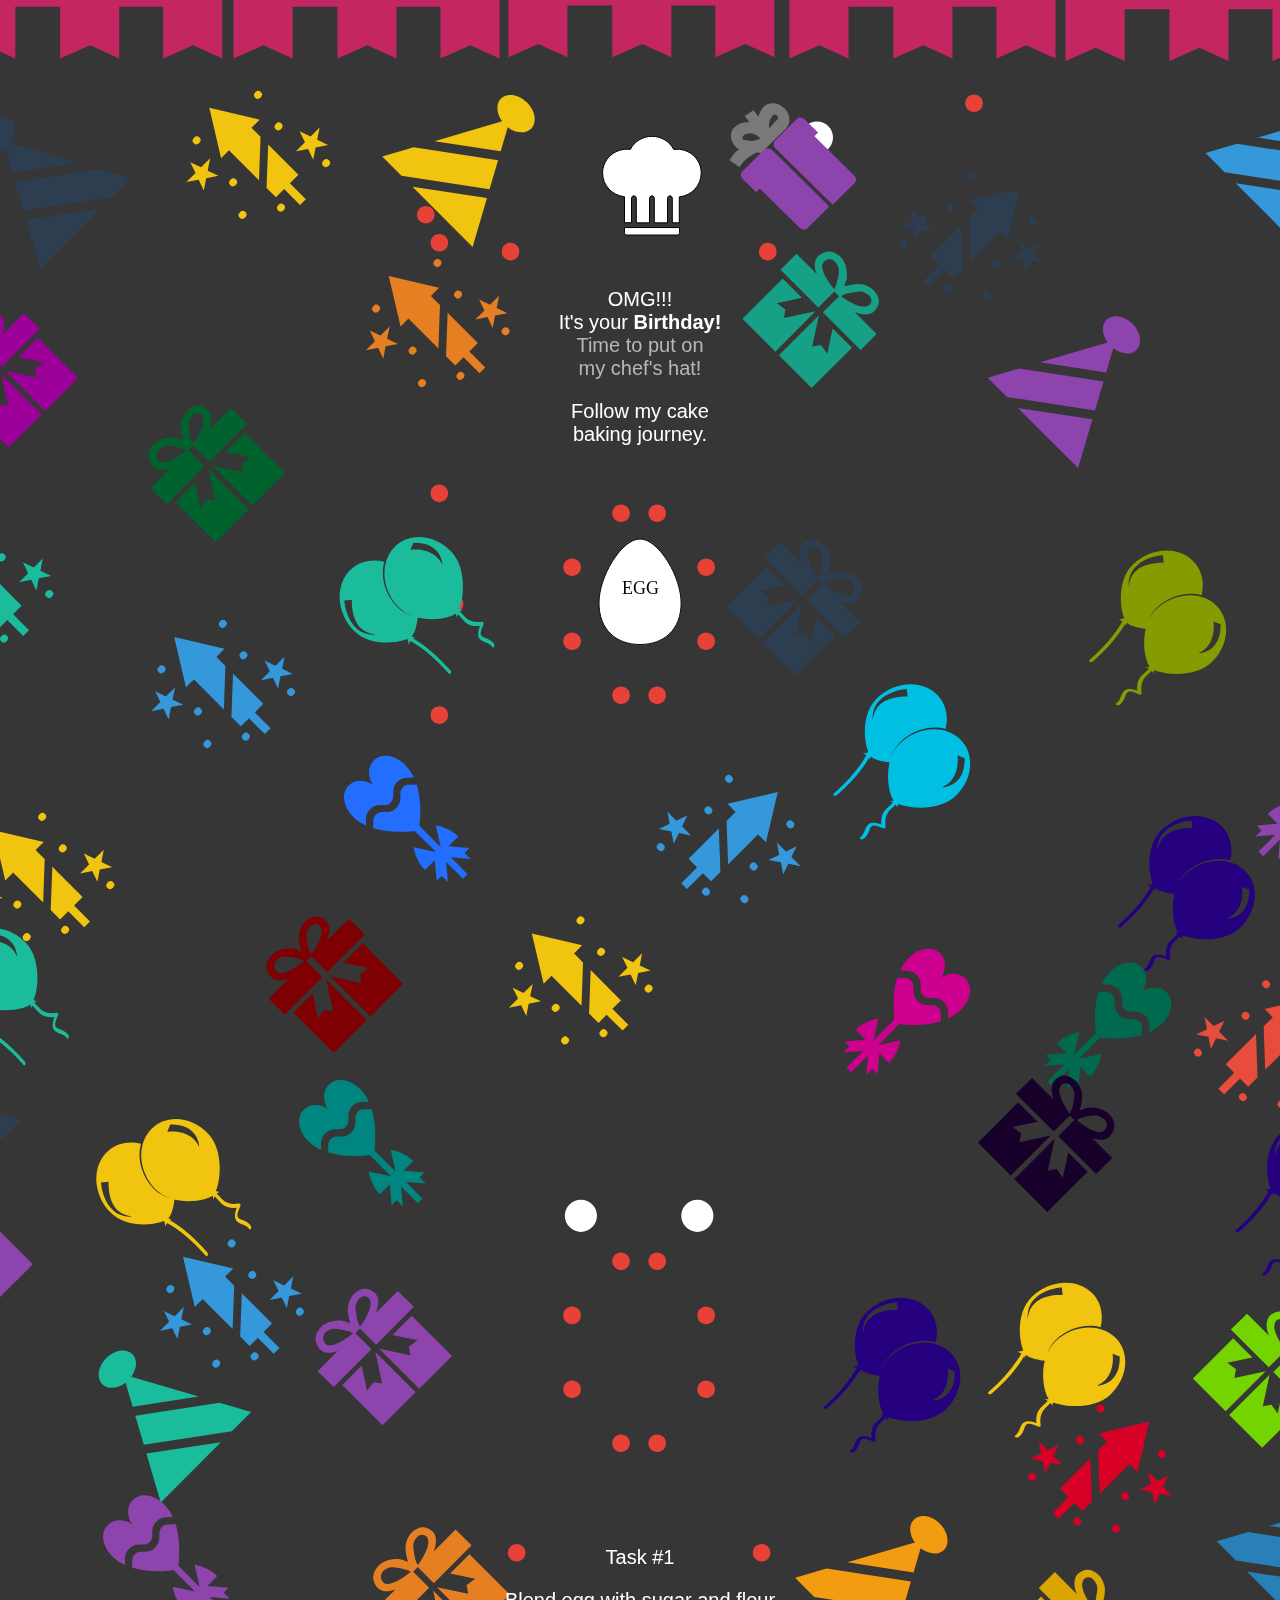
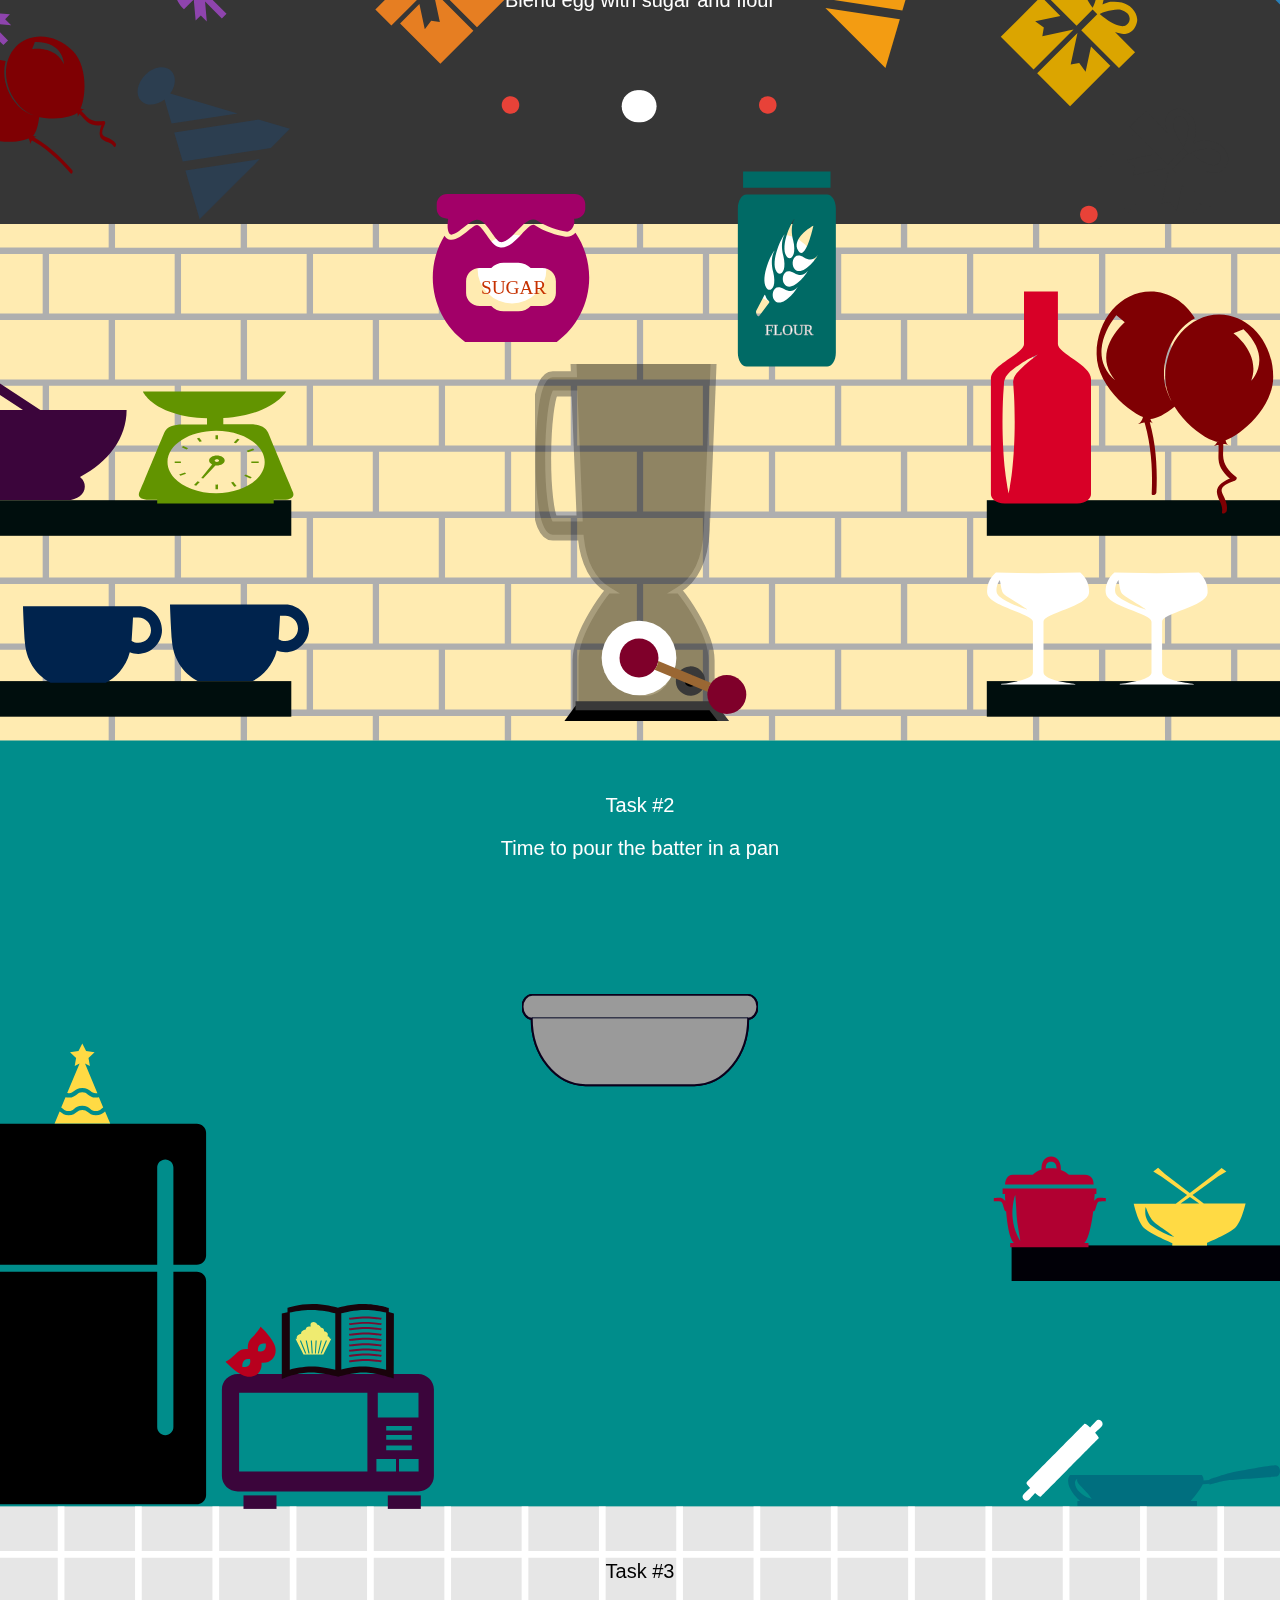
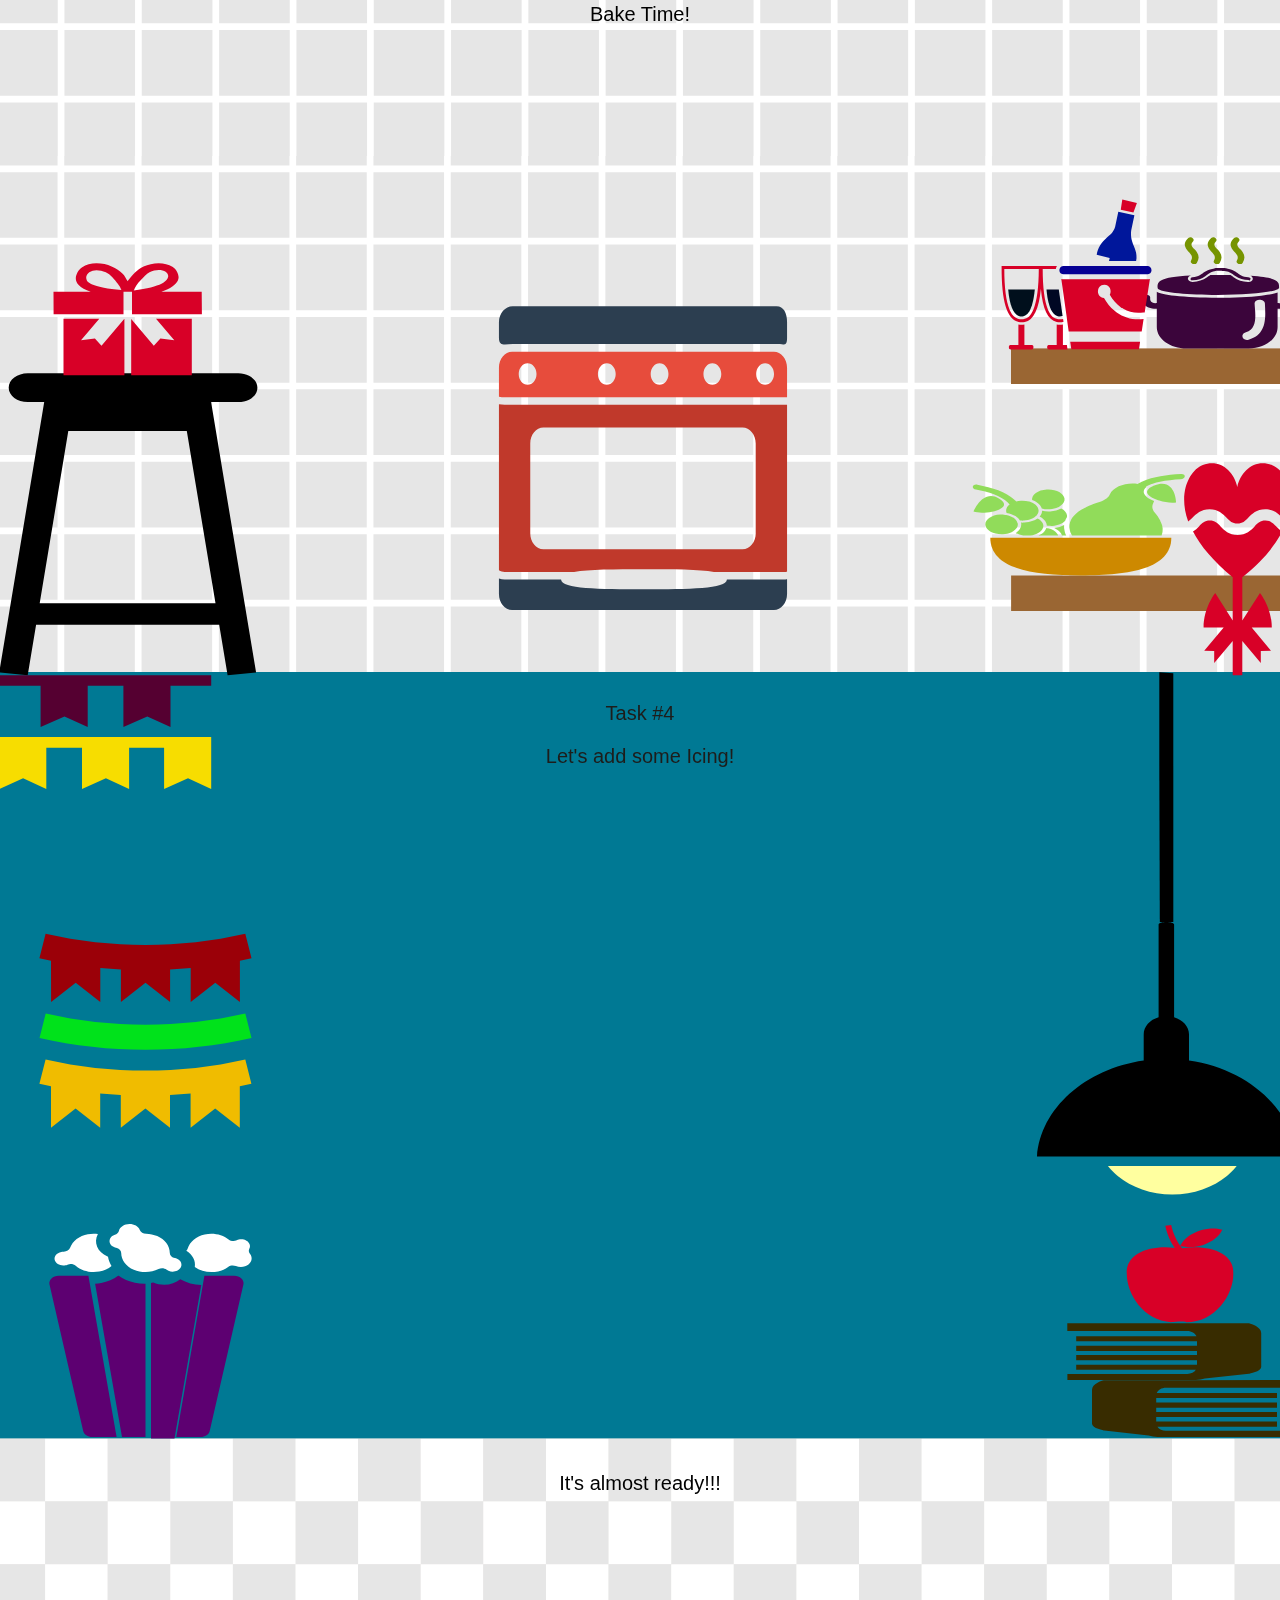
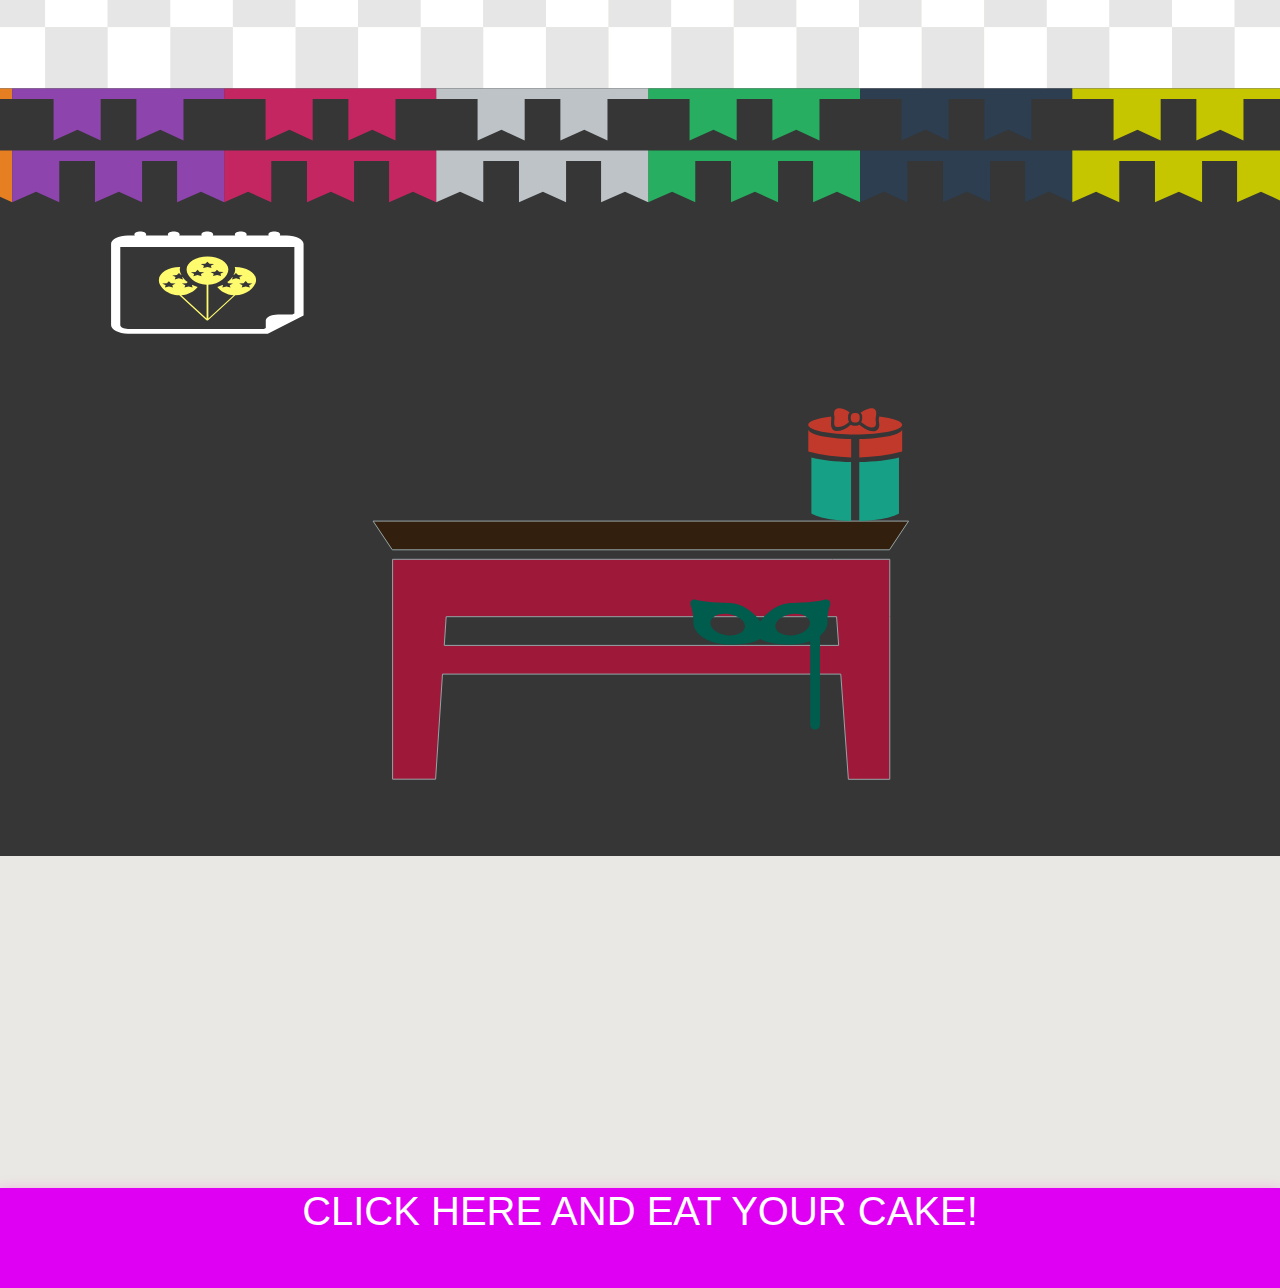
==== index.html @ 4681f1a9 "Rename birthday.html to index.html" ====
<!doctype html>
<html lang="en">
<head>
    <meta charset="UTF-8" />
    <meta name="viewport" content="width=device-width, initial-scale=1.0, maximum-scale=1.0, user-scalable=no" />
    <meta http-equiv="X-UA-Compatible" content="IE=edge" />
    <title>Happy Birthday VIBS!</title>
    <link rel="stylesheet" href="css/birthday.css" />
</head>
<body>

<div class="overflow">
<div class="scenes">
    <div class="items">
        <div class="egg"></div>
        <div class="egg-2 hide"></div>
        <div class="egg-trial">
              <svg version="1.1" xmlns="http://www.w3.org/2000/svg" xmlns:xlink="http://www.w3.org/1999/xlink" x="0px" y="0px" viewBox="0 0 50 450" style="enable-background:new 0 0 50 792;" xml:space="preserve">
        <defs>
          <clippath id="egg-mask">
            <rect id="egg-mask-rect" x="0" y="0" width="100" height="0" />
          </clippath>
        </defs>
          <style type="text/css">
            .st0{fill:#FFCC00 ;}
            .st1{fill:#FFEB0D;fill-opacity:0.75;}
            .st2{fill:#FFFFFF;}
          </style>
         <path fill="#FFCC00" d="m13.1,29.84994c0,0 -0.2,0.03821 -0.2,17.61778l0.1,0l0,0.2293l0,256.20298l6,-0.47771l0,-255.95457l0.1,0c0,-26.36934 -10.35,193.37517 0.85,188.13951l17.25,-226.75723c-37.6,-14.78976 -24.1,20.99992 -24.1,20.99992l0,0.00001z" clip-path="url(#egg-mask)" id="svg_1" />
          </svg>

              <div class="batter-in-blender">
                <svg version="1.1" xmlns="http://www.w3.org/2000/svg" xmlns:xlink="http://www.w3.org/1999/xlink" x="0px" y="0px"
   viewBox="0 0 164 154" style="enable-background:new 0 0 164 154;" xml:space="preserve">
            <defs>
              <clippath id="pot-mask">
                <rect id="blenderFill" x="0" y="140" width="200" height="400" />
              </clippath>
            </defs>
            <g>

        <path stroke="null" clip-path="url(#pot-mask)" d="m114,129l-61.5,0c-6.6,0 -12,-7.90986 -12,-17.57747l0,-68.84506c0,-9.66761 5.4,-17.57747 12,-17.57747l61.5,0c6.6,0 12,7.90986 12,17.57747l0,68.84506c0,9.66761 -5.4,17.57747 -12,17.57747z" id="svg_2" fill="#FFCC00"/>
             </g>
          </svg>
            </div>

        </div>
        <div class="flour"></div>
        <div class="sugar"></div>
        <div class="fill-blender"></div>

        <div class="blender"><div class="handle"></div></div>

        <div class="grounded hide">
            <span class="batter batter-1"></span>
            <span class="batter batter-2"></span>
            <span class="batter batter-3"></span>
            <span class="batter batter-4"></span>
            <span class="batter batter-5"></span>
            <span class="batter batter-6"></span>
            <span class="batter batter-7"></span>
        </div>
    </div>
    <section class="scene scene-1">

        <svg id="hat">
            <path  d="M77.5,92.2v5.1c0,1.3-1.1,2.4-2.4,2.4H24.9c-1.3,0-2.4-1.1-2.4-2.4v-5.1H77.5z M75.1,13.9
	c-1.1,0-2.2,0.1-3.4,0.2C67.6,6.1,59.3,1,50,1S32.4,6.1,28.3,14.1c-1.1-0.2-2.2-0.2-3.4-0.2c-13.4,0-24.3,10.7-24.3,23.8
	c0,12.3,9.6,22.5,21.9,23.7v26h7V62.9c0-1.3,1.1-2.4,2.4-2.4s2.4,1.1,2.4,2.4v24.6h13.2V62.9c0-1.3,1.1-2.4,2.4-2.4
	c1.3,0,2.4,1.1,2.4,2.4v24.6h13.2V62.9c0-1.3,1.1-2.4,2.4-2.4c1.3,0,2.4,1.1,2.4,2.4v24.6h7v-26c12.3-1.2,21.9-11.4,21.9-23.7
	C99.4,24.6,88.5,13.9,75.1,13.9z"/>
        </svg>
        <div class="text">
            <p class="intro">
                <span class="intro1">OMG!!!</span>
                <span class="intro1" >It's your <b>Birthday!</b></span>
                <span class="intro2" >Time to put on </span>
                <span class="intro2" >my chef's hat!</span>
            </p>
            <p class="small-text">
                <span>Follow my cake</span>
                <span>baking journey.</span>
            </p>
        </div>
        <div class="egg-stop">
        </div>

        <div class="text text-bottom fade">
            <p>
                <span>Task #1</span>
            </p>
            <p>
                 Blend egg with sugar and flour
            </p>
        </div>
        <div class="beat-egg"> </div>

    </section>


    <section class="scene scene-2">
        <div class="text">
            <p>Task #2</p>
            <p>Time to pour the batter in a pan </p>
        </div>

    </section>
</div>


<div class="scenes">
    <div class="items">
        <div class="pan-wrapper">
            <div class="pan-hide"></div>
            <div class="pan">
                <div class="foreground"></div>
                <div class="background"></div>
            </div>
            <div class="pan-with-batter hide">
                <div class="foreground"></div>

            </div>
        </div>
        <div class="oven-hide"></div>

        <div class="oven"></div>
        <div class="oven-with-pan hide">

            <div class="the-oven"></div>

        </div>
        <div class="start-pouring"></div>
      
    </div>
    <section class="scene scene-3">
        <div class="text" style=color:black;">
            <p>Task #3</p>
            <p>Bake Time! </p>
        </div>
    </section>
    <section class="scene scene-4"></section>
</div>
<div class="scenes">
    <div class="items">
        <div class="cake-container">
            <div class="cake hide">
                <div class="inside"></div>
                <div class="candle"></div>
            </div>

        </div>

        <div class="scene-4-text">
            <p>Task #4</p>
            <p>Let's add some Icing!</p>
        </div>
    </div>
    <section class="scene scene-5">
        <div class="text" style=color:black;">

            <p>It's almost ready!!!</p>

        </div>

    </section>
    <section class="scene scene-6">
        <div><p id="date"></p></div>
        <div><p class="hbd hide">HAPPY BIRTHDAY VIBS!</p></div>
    </section>
</div>
<a href="./cake.html"><div class="cake-button"><button style="text-decoration: none;">CLICK HERE AND EAT YOUR CAKE!</button></div></a>
</div>

</body>
<script src="js/jquery.min.js"></script>
<script type="text/javascript" src="js/birthday/TweenMax.min.js"></script>
<script type="text/javascript" src="js/birthday/ScrollMagic.js"></script>
<script type="text/javascript" src="js/birthday/birthday.js"></script>
<!--<script>
  (function(i,s,o,g,r,a,m){i['GoogleAnalyticsObject']=r;i[r]=i[r]||function(){
  (i[r].q=i[r].q||[]).push(arguments)},i[r].l=1*new Date();a=s.createElement(o),
  m=s.getElementsByTagName(o)[0];a.async=1;a.src=g;m.parentNode.insertBefore(a,m)
  })(window,document,'script','https://www.google-analytics.com/analytics.js','ga');

  ga('create', 'UA-77072305-1', 'auto');
  ga('send', 'pageview');

</script>-->

</body>
</html>
---- css/birthday.css ----
/*! normalize.css v3.0.2 | MIT License | git.io/normalize */img,legend{border:0}body,legend,td,th{padding:0}a,body{color:#1d1d1b}.scenes,sub,sup{position:relative}.batter,.blender>.handle,.egg,.egg-2,.scene{-webkit-transform:translate3d(0,0,0)}html{font-family:sans-serif;-ms-text-size-adjust:100%;-webkit-text-size-adjust:100%}article,aside,details,figcaption,figure,footer,header,hgroup,main,menu,nav,section,summary{display:block}audio,canvas,progress,video{color:#fff;display:inline-block;vertical-align:baseline}audio:not([controls]){display:none;height:0}[hidden],template{display:none}a{background-color:transparent}a:active,a:hover{outline:0}abbr[title]{border-bottom:1px dotted}b,optgroup,strong{font-weight:700}dfn{font-style:italic}h1{font-size:2em;margin:.67em 0}mark{background:#ff0;color:#000}small{font-size:80%}sub,sup{font-size:75%;line-height:0;vertical-align:baseline}sup{top:-.5em}sub{bottom:-.25em}svg:not(:root){overflow:hidden}figure{margin:1em 40px}hr{-moz-box-sizing:content-box;box-sizing:content-box;height:0}pre,textarea{overflow:auto}code,kbd,pre,samp{font-family:monospace,monospace;font-size:1em}button,input,optgroup,select,textarea{color:inherit;font:inherit;margin:0}.intro,body{font-size:20px}button{overflow:visible}button,select{text-transform:none}button,html input[type=button],input[type=reset],input[type=submit]{-webkit-appearance:button;cursor:pointer}button[disabled],html input[disabled]{cursor:default}button::-moz-focus-inner,input::-moz-focus-inner{border:0;padding:0}input{line-height:normal}input[type=checkbox],input[type=radio]{box-sizing:border-box;padding:0}input[type=number]::-webkit-inner-spin-button,input[type=number]::-webkit-outer-spin-button{height:auto}input[type=search]{-webkit-appearance:textfield;-moz-box-sizing:content-box;-webkit-box-sizing:content-box;box-sizing:content-box}input[type=search]::-webkit-search-cancel-button,input[type=search]::-webkit-search-decoration{-webkit-appearance:none}fieldset{border:1px solid silver;margin:0 2px;padding:.35em .625em .75em}table{border-collapse:collapse;border-spacing:0}body{margin:0;background:#E9E8E4;font-family:circular,sans-serif}::-webkit-input-placeholder{color:#666}::-moz-placeholder{color:#666}:-ms-input-placeholder{color:#666}input:-moz-placeholder{color:#666}.scenes{margin-left:0 auto;width:100%}.items{width:100%;position:absolute;top:0;left:0;height:100%}.overflow,.scene{width:100%;position:relative}.overflow{overflow:hidden}.scene{margin-top:-2px;height:768px;background:url(images/birthday/scene-1.svg) 50% 0 repeat-x;background-size:auto 768px;z-index:10}body.scale .scene{height:100vh;background-size:cover}.scene-1{height:1828px;background-size:1920px auto;background-position:50% -100px}.scene-2{background-image:url(images/birthday/scene-2.svg)}.scene-3{background-image:url(images/birthday/scene-3.svg)}.scene-4{background-image:url(images/birthday/scene-4.svg)}.scene-5{background-image:url(images/birthday/scene-5.svg)}.scene-6{background-image:url(images/birthday/scene-6.svg);height:1100px}.scene-4-text{position:absolute;z-index:30;top:-240px;left:50%;width:300px;margin-left:-150px;text-align:center}.grounded{width:1px;margin:0 auto;position:relative;top:636px;display:block}.batter{width:60px;height:60px;left:0;position:absolute;background:url(images/birthday/batter.svg) no-repeat;background-size:100% auto;z-index:25;display:inline;bottom:auto;top:0}.batter-1{margin-left:-5px;top:-10px}.batter-2{margin-left:30px}.batter-3{margin-left:-73px;top:-10px}.batter-4{margin-left:2px}.batter-5{margin-left:-52px}.batter-6{margin-left:-5px}.batter-7{margin-left:-1px}.egg,.egg-2{width:84px;height:108px;top:540px;position:relative;margin:0 auto;background:url(images/birthday/egg.svg) no-repeat;background-size:100% auto;z-index:20}.egg-2{top:450px}.blender{left:50%;bottom:270px;margin-left:-105px;width:210px;height:358px;position:absolute;background:url(images/birthday/blender.svg) no-repeat;background-size:100% auto;z-index:30}.batter-in-blender{left:50%;bottom:-150px;margin-left:-96px;width:200px;height:358px;position:absolute;z-index:30;background-size:100% auto}.flour,.sugar{bottom:470px;width:210px;height:358px;z-index:30;position:absolute}.flour{left:61%;margin-left:-105px;background:url(images/birthday/flour.svg) no-repeat;background-size:100% auto}.sugar{right:60%;margin-right:-105px;background:url(images/birthday/sugar.svg) no-repeat;background-size:100% auto}.blender>.handle{width:228px;height:228px;position:absolute;background:url(images/birthday/blender-handle.svg) no-repeat;background-size:100% auto;z-index:100;top:180px;left:-10px}.pan,.pan-hide,.pan-with-batter,.pan-wrapper{left:50%;position:absolute}.pan-wrapper{margin-left:-118px;top:0;width:236px;height:134px}.pan-hide{top:250px;width:1px;height:1px}.pan,.pan-with-batter{margin-left:-118px;top:0;width:236px;height:134px}.pan .background,.pan-with-batter .background{top:0;left:0;width:100%;height:100%;position:absolute;background:url(images/birthday/pan.svg) no-repeat;background-size:100% auto;z-index:20}.pan .foreground,.pan-with-batter .foreground{top:0;left:0;width:100%;height:100%;position:absolute;background:url(images/birthday/pan.svg) no-repeat;background-size:100% auto;z-index:50}.pan-with-batter{position:relative;height:100%;z-index:20}.oven,.oven-hide{bottom:251px;position:absolute}.oven-hide{left:0;width:100%;height:268px}.oven{left:50%;width:306px;height:368px;background:url(images/birthday/oven.svg) no-repeat;background-size:100% auto;z-index:50;margin-left:-150px}.cake,.cake>.inside{position:relative;z-index:30}.cake,.text{margin:0 auto}.cake{top:-380px;width:300px;height:250px}.cake>.inside{background:url(images/birthday/cake.svg) no-repeat;background-size:100% auto;height:100%}.candle,.egg-stop,.egg-trial{position:absolute}.egg-pouring,.start-pouring{position:absolute;top:1200px;width:100%;left:0;height:1px;z-index:30}.candle{left:112px;bottom:0;width:70px;height:220px;background:url(images/birthday/candle.svg) no-repeat;z-index:20}.egg-stop{left:0;z-index:30;width:100%;top:1390px}.hide{visibility:hidden;z-index:0}.ScrollSceneIndicators{z-index:1000!important}.just-form .scene{min-height:100vh;-webkit-background-size:auto 100%;background-size:auto 100%}.egg-trial{left:48%;width:70px;height:558px;z-index:30}#hat,.text{width:280px;text-align:center}.text{overflow:hidden;color:#fff}#hat,.text h1,.text h2{overflow:hidden;z-index:20;margin:0;padding:0;position:absolute}#hat{left:47%;fill:#fff;stroke:#000;stroke-miterlimit:10}.text h1,.text h2{white-space:nowrap;text-indent:100%;left:50%;color:#fff}.text h1{width:90px;height:96px;-webkit-background-size:100% auto;background-size:100% auto;margin-left:-45px;top:90px}.text h2{width:180px;height:52px;-webkit-background-size:100% auto;background-size:100% auto;margin-left:-90px;top:190px}.text p span{display:block}.myInfo>li,.myInfo>li>a,button{display:inline-block}.scene-1 .text{padding-top:280px}.scene-1 .text-bottom{padding-top:1060px}.scene-2 .text,.scene-3 .text{padding-top:550px}.scene-4 .text,.scene-5 .text{padding-top:530px}.scene-6 .text{padding-top:580px}.intro{margin-top:10px;color:#B7B7B7}.intro1{color:#fff}.myInfo{list-style:none;margin:0;padding:0;text-align:center;position:absolute;bottom:35px;width:100%;left:0}#date,.hbd{position:absolute;z-index:20;width:102px;height:124px;color:#fff}.myInfo>li{margin:5px 20px}.myInfo>li>a{white-space:nowrap;vertical-align:middle}#date{left:25%;top:21%;font-size:40px}.hbd{right:35%;top:10%;font-size:30px}button{background:0 0;border:10px!important;vertical-align:baseline;text-decoration:underline}.codepen{font-size:14px;color:#fff}




.cake-button{
    display: inline-block;
    outline: 0;
    cursor: pointer;
    border: none;
    align-items: center;
    width: 100%;
    text-align: center;
    height: 100px;
    line-height: 45px;
    background-color: #df00f3;
    color: white;
    font-weight: 400;
    font-size: 40px;
    box-shadow: 0 4px 14px 0 rgba(255, 0, 212, 0.39);
    transition: background 0.2s ease,color 0.2s ease,box-shadow 0.2s ease;
    text-decoration: none;
}

.cake-button:hover{
    background: rgba(255, 0, 212, 0.9);
    box-shadow: 0 6px 20px rgb(0 118 255 / 23%);
}
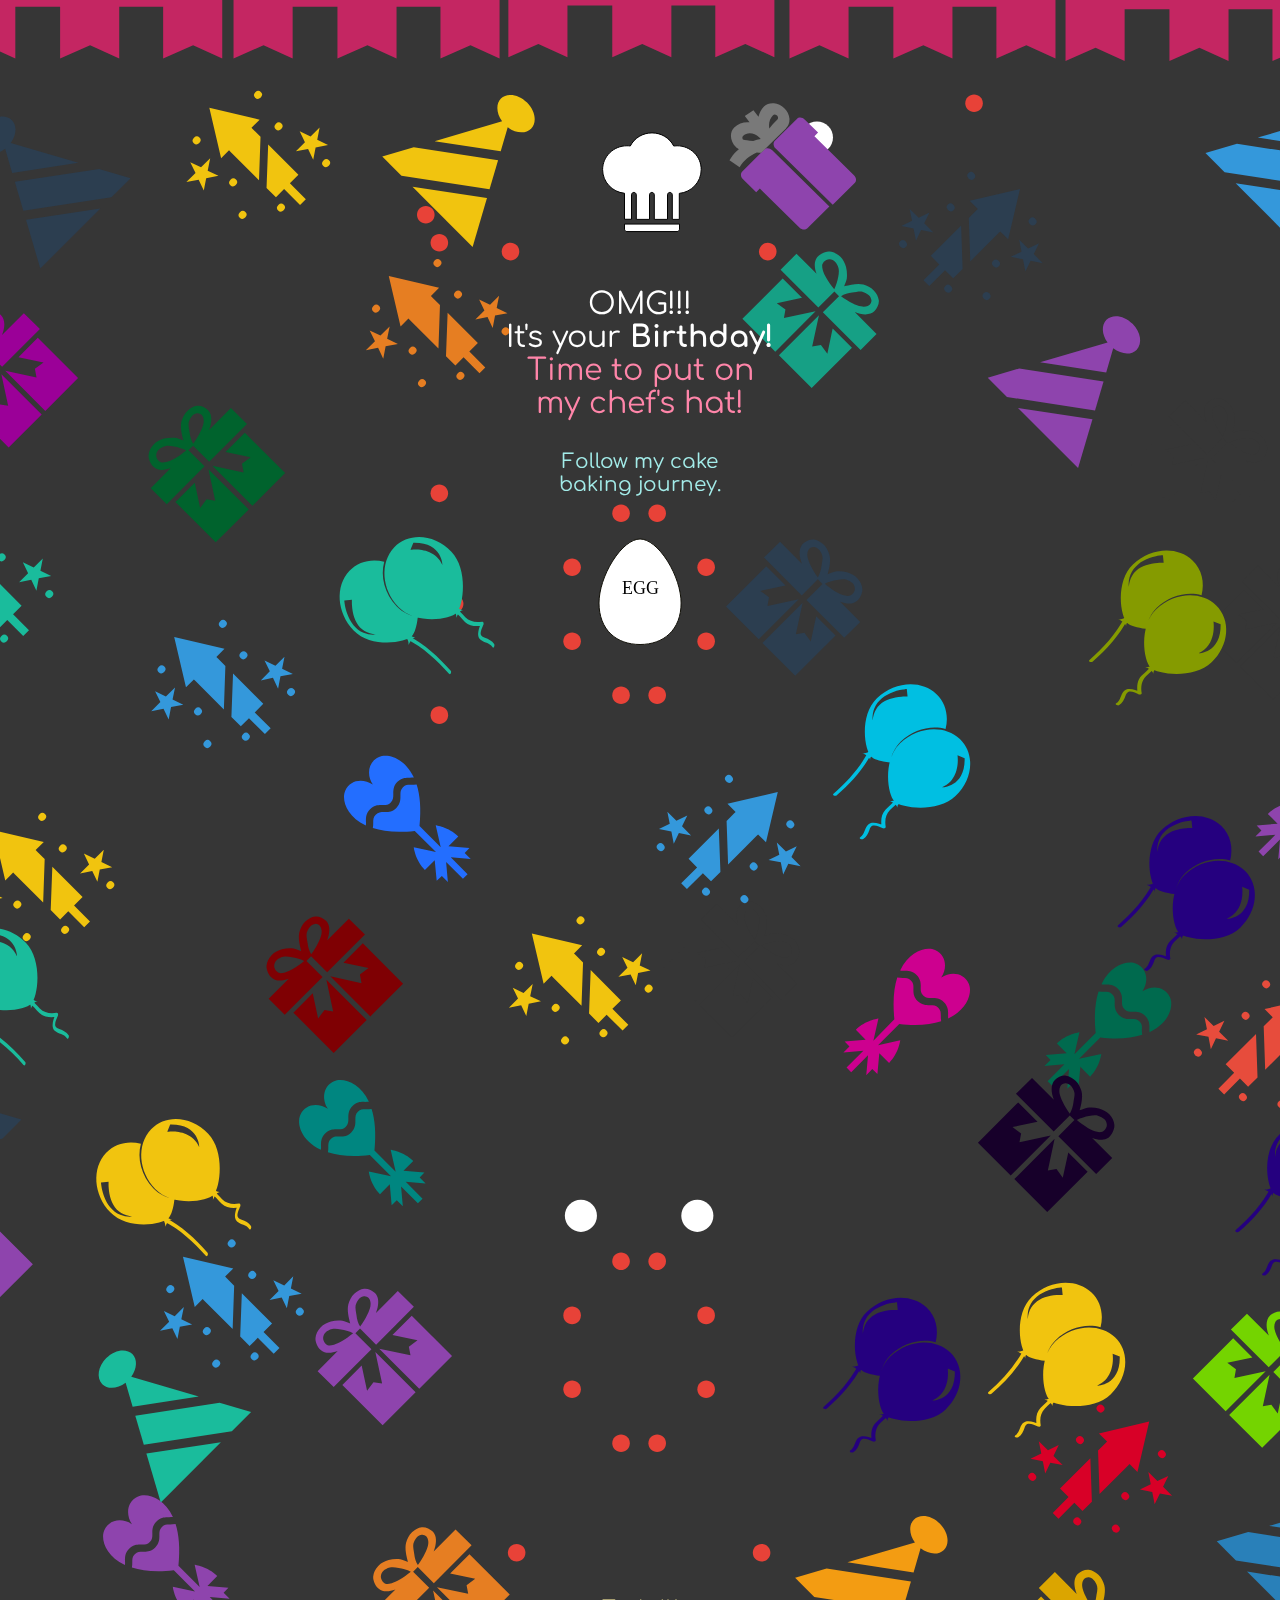
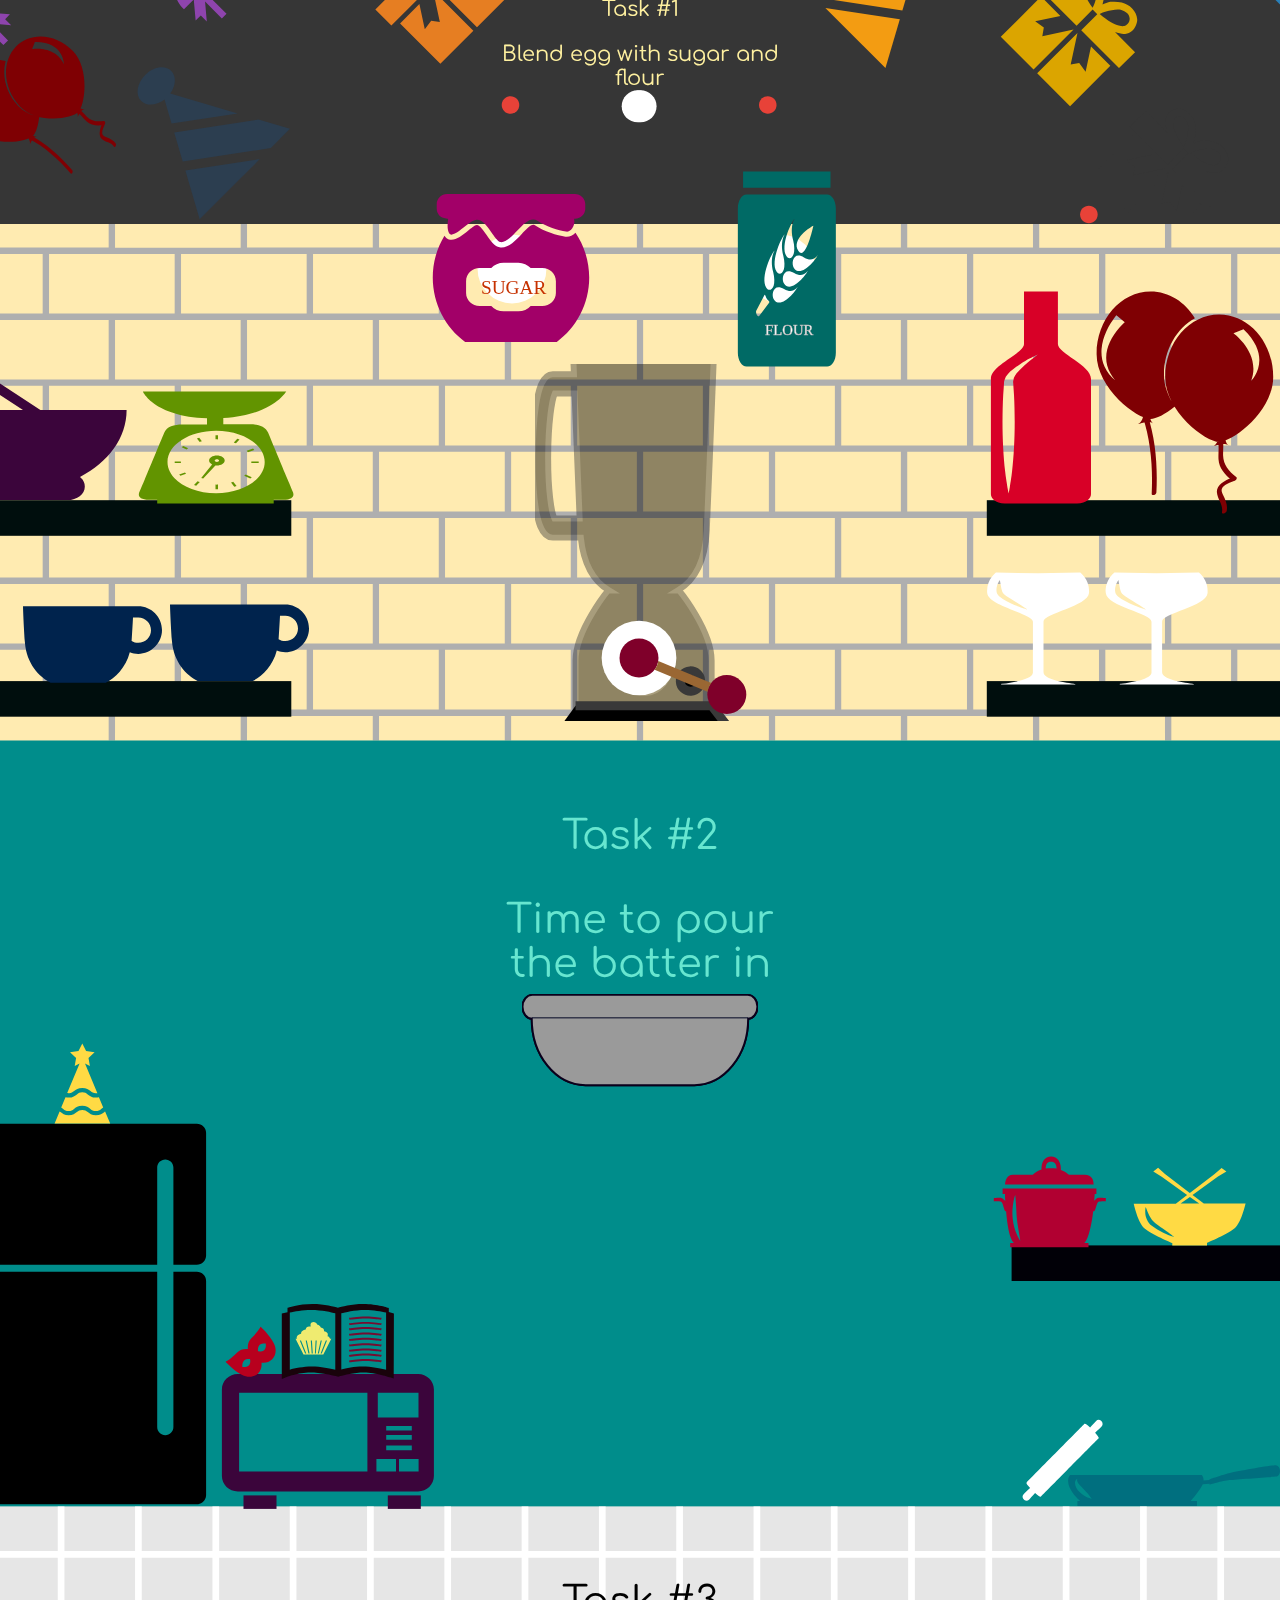
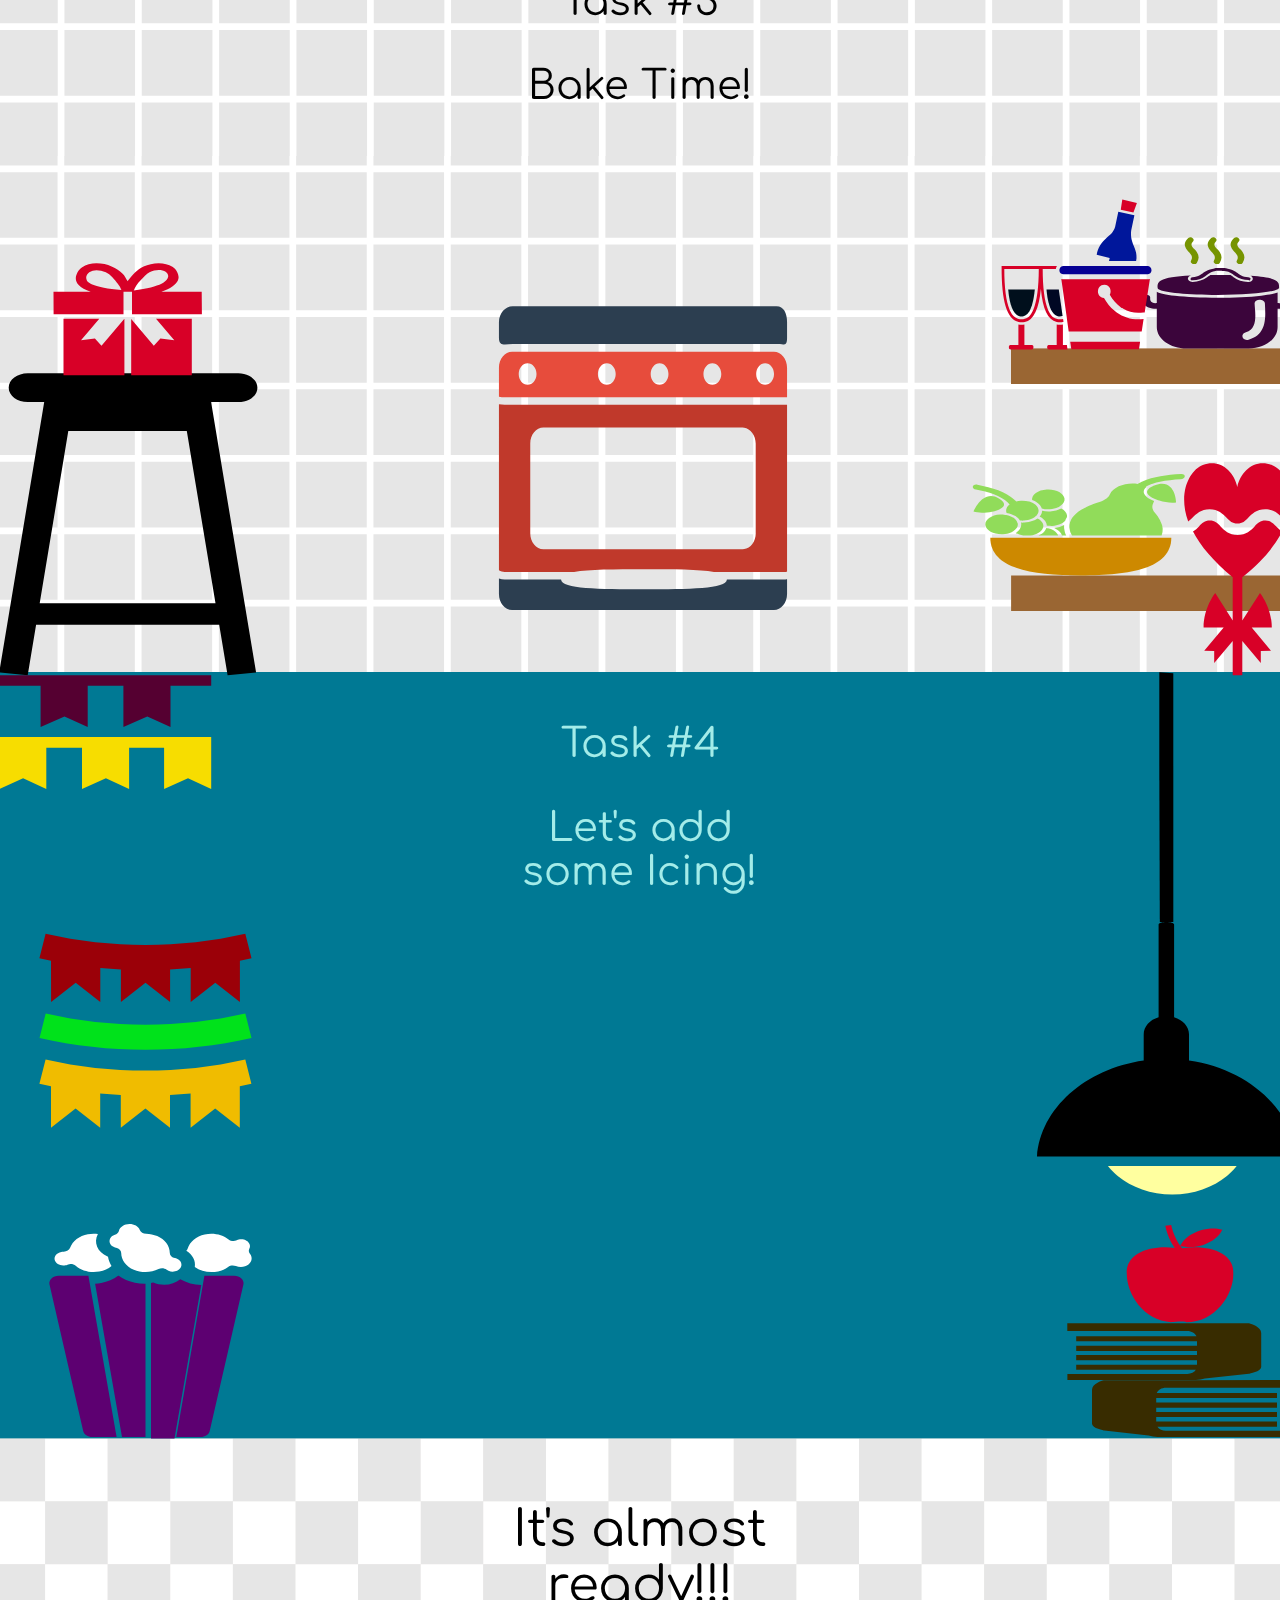
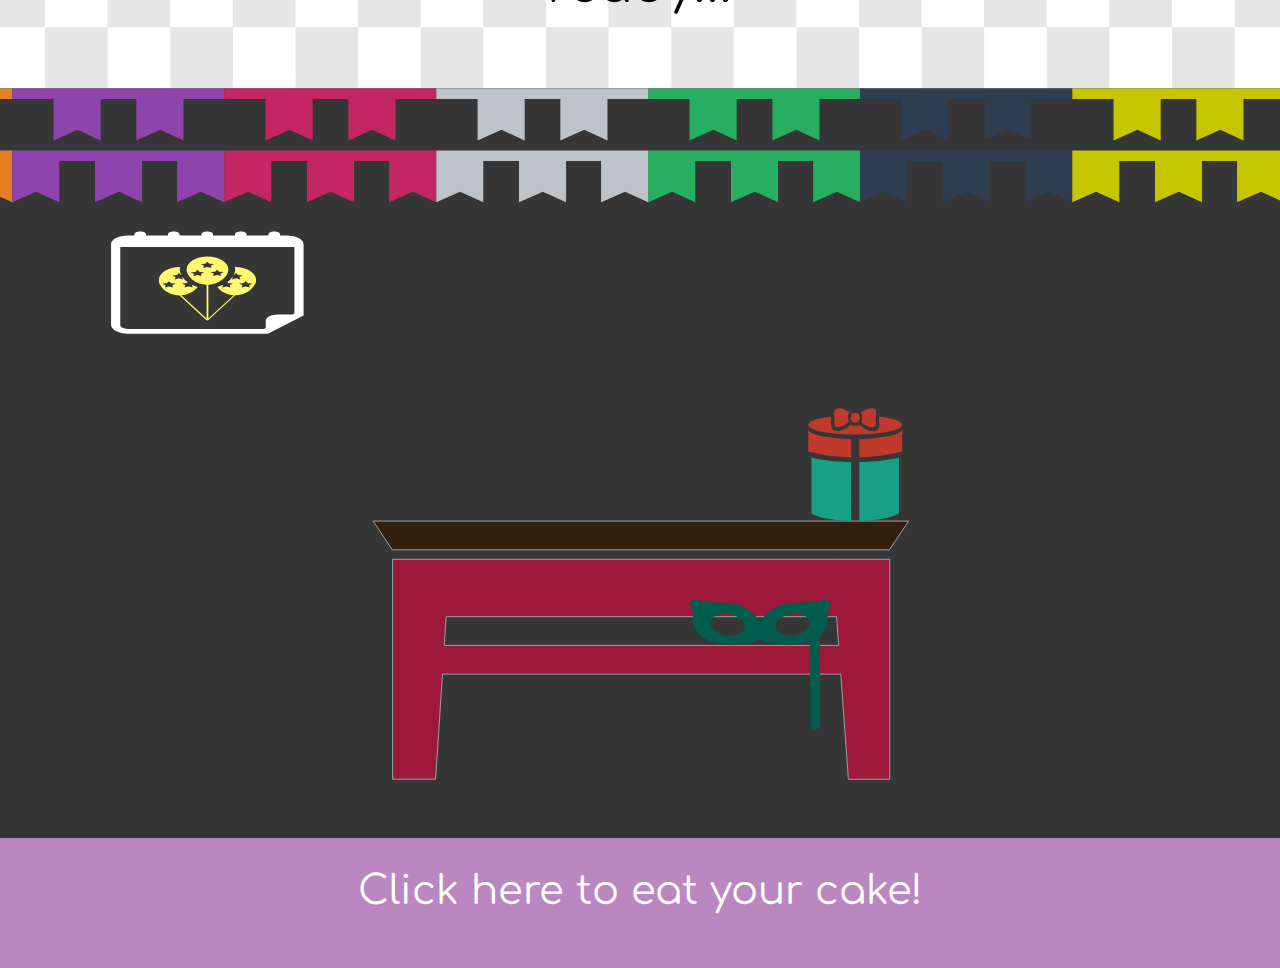
==== commit e933e01c: "lots of changes.." ====
--- a/index.html
+++ b/index.html
@@ -4,8 +4,11 @@
     <meta charset="UTF-8" />
     <meta name="viewport" content="width=device-width, initial-scale=1.0, maximum-scale=1.0, user-scalable=no" />
     <meta http-equiv="X-UA-Compatible" content="IE=edge" />
-    <title>Happy Birthday VIBS!</title>
+    <title>Happy Birthday Len!</title>
     <link rel="stylesheet" href="css/birthday.css" />
+    <link rel="preconnect" href="https://fonts.googleapis.com">
+    <link rel="preconnect" href="https://fonts.gstatic.com" crossorigin>
+    <link href="https://fonts.googleapis.com/css2?family=Comfortaa:wght@600&display=swap" rel="stylesheet">
 </head>
 <body>
 
@@ -71,13 +74,13 @@
 	C99.4,24.6,88.5,13.9,75.1,13.9z"/>
         </svg>
         <div class="text">
-            <p class="intro">
+            <p class="intro" style="color:rgb(255, 133, 169); font-size: 30px; font-family: 'Comfortaa', cursive;">
                 <span class="intro1">OMG!!!</span>
                 <span class="intro1" >It's your <b>Birthday!</b></span>
                 <span class="intro2" >Time to put on </span>
                 <span class="intro2" >my chef's hat!</span>
             </p>
-            <p class="small-text">
+            <p class="small-text" style="color:rgb(163, 236, 233); font-family: 'Comfortaa', cursive;">
                 <span>Follow my cake</span>
                 <span>baking journey.</span>
             </p>
@@ -85,7 +88,7 @@
         <div class="egg-stop">
         </div>
 
-        <div class="text text-bottom fade">
+        <div class="text text-bottom fade" style="color:rgb(255, 241, 160); font-size: 21px; font-family: 'Comfortaa', cursive;">
             <p>
                 <span>Task #1</span>
             </p>
@@ -99,7 +102,7 @@
 
 
     <section class="scene scene-2">
-        <div class="text">
+        <div class="text" style="color:rgb(103, 230, 208); font-size: 40px; font-family: 'Comfortaa', cursive;">
             <p>Task #2</p>
             <p>Time to pour the batter in a pan </p>
         </div>
@@ -133,7 +136,7 @@
       
     </div>
     <section class="scene scene-3">
-        <div class="text" style=color:black;">
+        <div class="text" style="color:rgb(0, 0, 0); font-size: 40px; font-family: 'Comfortaa', cursive;">
             <p>Task #3</p>
             <p>Bake Time! </p>
         </div>
@@ -150,13 +153,13 @@
 
         </div>
 
-        <div class="scene-4-text">
+        <div class="scene-4-text" style="color:rgb(163, 236, 233); font-size: 40px; font-family: 'Comfortaa', cursive;">
             <p>Task #4</p>
             <p>Let's add some Icing!</p>
         </div>
     </div>
     <section class="scene scene-5">
-        <div class="text" style=color:black;">
+        <div class="text" style="color:black; font-size: 50px; font-family: 'Comfortaa', cursive;">
 
             <p>It's almost ready!!!</p>
 
@@ -165,10 +168,10 @@
     </section>
     <section class="scene scene-6">
         <div><p id="date"></p></div>
-        <div><p class="hbd hide">HAPPY BIRTHDAY VIBS!</p></div>
+        <div><p class="hbd hide">Happy Birthday Lenita!</p></div>
     </section>
 </div>
-<a href="./cake.html"><div class="cake-button"><button style="text-decoration: none;">CLICK HERE AND EAT YOUR CAKE!</button></div></a>
+<a href="./cake.html"><div class="cake-button"><button style="text-decoration: none;">Click here to eat your cake!</button></div></a>
 </div>
 
 </body>
--- a/css/birthday.css
+++ b/css/birthday.css
@@ -1,9 +1,581 @@
-/*! normalize.css v3.0.2 | MIT License | git.io/normalize */img,legend{border:0}body,legend,td,th{padding:0}a,body{color:#1d1d1b}.scenes,sub,sup{position:relative}.batter,.blender>.handle,.egg,.egg-2,.scene{-webkit-transform:translate3d(0,0,0)}html{font-family:sans-serif;-ms-text-size-adjust:100%;-webkit-text-size-adjust:100%}article,aside,details,figcaption,figure,footer,header,hgroup,main,menu,nav,section,summary{display:block}audio,canvas,progress,video{color:#fff;display:inline-block;vertical-align:baseline}audio:not([controls]){display:none;height:0}[hidden],template{display:none}a{background-color:transparent}a:active,a:hover{outline:0}abbr[title]{border-bottom:1px dotted}b,optgroup,strong{font-weight:700}dfn{font-style:italic}h1{font-size:2em;margin:.67em 0}mark{background:#ff0;color:#000}small{font-size:80%}sub,sup{font-size:75%;line-height:0;vertical-align:baseline}sup{top:-.5em}sub{bottom:-.25em}svg:not(:root){overflow:hidden}figure{margin:1em 40px}hr{-moz-box-sizing:content-box;box-sizing:content-box;height:0}pre,textarea{overflow:auto}code,kbd,pre,samp{font-family:monospace,monospace;font-size:1em}button,input,optgroup,select,textarea{color:inherit;font:inherit;margin:0}.intro,body{font-size:20px}button{overflow:visible}button,select{text-transform:none}button,html input[type=button],input[type=reset],input[type=submit]{-webkit-appearance:button;cursor:pointer}button[disabled],html input[disabled]{cursor:default}button::-moz-focus-inner,input::-moz-focus-inner{border:0;padding:0}input{line-height:normal}input[type=checkbox],input[type=radio]{box-sizing:border-box;padding:0}input[type=number]::-webkit-inner-spin-button,input[type=number]::-webkit-outer-spin-button{height:auto}input[type=search]{-webkit-appearance:textfield;-moz-box-sizing:content-box;-webkit-box-sizing:content-box;box-sizing:content-box}input[type=search]::-webkit-search-cancel-button,input[type=search]::-webkit-search-decoration{-webkit-appearance:none}fieldset{border:1px solid silver;margin:0 2px;padding:.35em .625em .75em}table{border-collapse:collapse;border-spacing:0}body{margin:0;background:#E9E8E4;font-family:circular,sans-serif}::-webkit-input-placeholder{color:#666}::-moz-placeholder{color:#666}:-ms-input-placeholder{color:#666}input:-moz-placeholder{color:#666}.scenes{margin-left:0 auto;width:100%}.items{width:100%;position:absolute;top:0;left:0;height:100%}.overflow,.scene{width:100%;position:relative}.overflow{overflow:hidden}.scene{margin-top:-2px;height:768px;background:url(images/birthday/scene-1.svg) 50% 0 repeat-x;background-size:auto 768px;z-index:10}body.scale .scene{height:100vh;background-size:cover}.scene-1{height:1828px;background-size:1920px auto;background-position:50% -100px}.scene-2{background-image:url(images/birthday/scene-2.svg)}.scene-3{background-image:url(images/birthday/scene-3.svg)}.scene-4{background-image:url(images/birthday/scene-4.svg)}.scene-5{background-image:url(images/birthday/scene-5.svg)}.scene-6{background-image:url(images/birthday/scene-6.svg);height:1100px}.scene-4-text{position:absolute;z-index:30;top:-240px;left:50%;width:300px;margin-left:-150px;text-align:center}.grounded{width:1px;margin:0 auto;position:relative;top:636px;display:block}.batter{width:60px;height:60px;left:0;position:absolute;background:url(images/birthday/batter.svg) no-repeat;background-size:100% auto;z-index:25;display:inline;bottom:auto;top:0}.batter-1{margin-left:-5px;top:-10px}.batter-2{margin-left:30px}.batter-3{margin-left:-73px;top:-10px}.batter-4{margin-left:2px}.batter-5{margin-left:-52px}.batter-6{margin-left:-5px}.batter-7{margin-left:-1px}.egg,.egg-2{width:84px;height:108px;top:540px;position:relative;margin:0 auto;background:url(images/birthday/egg.svg) no-repeat;background-size:100% auto;z-index:20}.egg-2{top:450px}.blender{left:50%;bottom:270px;margin-left:-105px;width:210px;height:358px;position:absolute;background:url(images/birthday/blender.svg) no-repeat;background-size:100% auto;z-index:30}.batter-in-blender{left:50%;bottom:-150px;margin-left:-96px;width:200px;height:358px;position:absolute;z-index:30;background-size:100% auto}.flour,.sugar{bottom:470px;width:210px;height:358px;z-index:30;position:absolute}.flour{left:61%;margin-left:-105px;background:url(images/birthday/flour.svg) no-repeat;background-size:100% auto}.sugar{right:60%;margin-right:-105px;background:url(images/birthday/sugar.svg) no-repeat;background-size:100% auto}.blender>.handle{width:228px;height:228px;position:absolute;background:url(images/birthday/blender-handle.svg) no-repeat;background-size:100% auto;z-index:100;top:180px;left:-10px}.pan,.pan-hide,.pan-with-batter,.pan-wrapper{left:50%;position:absolute}.pan-wrapper{margin-left:-118px;top:0;width:236px;height:134px}.pan-hide{top:250px;width:1px;height:1px}.pan,.pan-with-batter{margin-left:-118px;top:0;width:236px;height:134px}.pan .background,.pan-with-batter .background{top:0;left:0;width:100%;height:100%;position:absolute;background:url(images/birthday/pan.svg) no-repeat;background-size:100% auto;z-index:20}.pan .foreground,.pan-with-batter .foreground{top:0;left:0;width:100%;height:100%;position:absolute;background:url(images/birthday/pan.svg) no-repeat;background-size:100% auto;z-index:50}.pan-with-batter{position:relative;height:100%;z-index:20}.oven,.oven-hide{bottom:251px;position:absolute}.oven-hide{left:0;width:100%;height:268px}.oven{left:50%;width:306px;height:368px;background:url(images/birthday/oven.svg) no-repeat;background-size:100% auto;z-index:50;margin-left:-150px}.cake,.cake>.inside{position:relative;z-index:30}.cake,.text{margin:0 auto}.cake{top:-380px;width:300px;height:250px}.cake>.inside{background:url(images/birthday/cake.svg) no-repeat;background-size:100% auto;height:100%}.candle,.egg-stop,.egg-trial{position:absolute}.egg-pouring,.start-pouring{position:absolute;top:1200px;width:100%;left:0;height:1px;z-index:30}.candle{left:112px;bottom:0;width:70px;height:220px;background:url(images/birthday/candle.svg) no-repeat;z-index:20}.egg-stop{left:0;z-index:30;width:100%;top:1390px}.hide{visibility:hidden;z-index:0}.ScrollSceneIndicators{z-index:1000!important}.just-form .scene{min-height:100vh;-webkit-background-size:auto 100%;background-size:auto 100%}.egg-trial{left:48%;width:70px;height:558px;z-index:30}#hat,.text{width:280px;text-align:center}.text{overflow:hidden;color:#fff}#hat,.text h1,.text h2{overflow:hidden;z-index:20;margin:0;padding:0;position:absolute}#hat{left:47%;fill:#fff;stroke:#000;stroke-miterlimit:10}.text h1,.text h2{white-space:nowrap;text-indent:100%;left:50%;color:#fff}.text h1{width:90px;height:96px;-webkit-background-size:100% auto;background-size:100% auto;margin-left:-45px;top:90px}.text h2{width:180px;height:52px;-webkit-background-size:100% auto;background-size:100% auto;margin-left:-90px;top:190px}.text p span{display:block}.myInfo>li,.myInfo>li>a,button{display:inline-block}.scene-1 .text{padding-top:280px}.scene-1 .text-bottom{padding-top:1060px}.scene-2 .text,.scene-3 .text{padding-top:550px}.scene-4 .text,.scene-5 .text{padding-top:530px}.scene-6 .text{padding-top:580px}.intro{margin-top:10px;color:#B7B7B7}.intro1{color:#fff}.myInfo{list-style:none;margin:0;padding:0;text-align:center;position:absolute;bottom:35px;width:100%;left:0}#date,.hbd{position:absolute;z-index:20;width:102px;height:124px;color:#fff}.myInfo>li{margin:5px 20px}.myInfo>li>a{white-space:nowrap;vertical-align:middle}#date{left:25%;top:21%;font-size:40px}.hbd{right:35%;top:10%;font-size:30px}button{background:0 0;border:10px!important;vertical-align:baseline;text-decoration:underline}.codepen{font-size:14px;color:#fff}
-
-
-
-
+@import url('https://fonts.googleapis.com/css2?family=Leckerli+One&display=swap');
+@import url('https://fonts.googleapis.com/css2?family=Comfortaa:wght@600&display=swap');
+/*! normalize.css v3.0.2 | MIT License | git.io/normalize */
+img,legend{
+    border:0
+}
+ body,legend,td,th{
+    padding:0
+}
+ a,body{
+    color:#1d1d1b
+}
+ .scenes,sub,sup{
+    position:relative
+}
+ .batter,.blender>.handle,.egg,.egg-2,.scene{
+    -webkit-transform:translate3d(0,0,0)
+}
+ html{
+    font-family:sans-serif;
+    -ms-text-size-adjust:100%;
+    -webkit-text-size-adjust:100%
+}
+ article,aside,details,figcaption,figure,footer,header,hgroup,main,menu,nav,section,summary{
+    display:block
+}
+ audio,canvas,progress,video{
+    color:#fff;
+    display:inline-block;
+    vertical-align:baseline
+}
+ audio:not([controls]){
+    display:none;
+    height:0
+}
+[hidden],template{
+    display:none
+}
+ a{
+    background-color:transparent
+}
+ a:active,a:hover{
+    outline:0
+}
+ abbr[title]{
+    border-bottom:1px dotted
+}
+ b,optgroup,strong{
+    font-weight:700
+}
+ dfn{
+    font-style:italic
+}
+ h1{
+    font-size:2em;
+    margin:.67em 0
+}
+ mark{
+    background:#ff0;
+    color:#000
+}
+ small{
+    font-size:80%
+}
+ sub,sup{
+    font-size:75%;
+    line-height:0;
+    vertical-align:baseline
+}
+ sup{
+    top:-.5em
+}
+ sub{
+    bottom:-.25em
+}
+ svg:not(:root){
+    overflow:hidden
+}
+ figure{
+    margin:1em 40px
+}
+ hr{
+    -moz-box-sizing:content-box;
+    box-sizing:content-box;
+    height:0
+}
+ pre,textarea{
+    overflow:auto
+}
+ code,kbd,pre,samp{
+    font-family:monospace,monospace;
+    font-size:1em
+}
+ button,input,optgroup,select,textarea{
+    color:inherit;
+    font:inherit;
+    margin:0
+}
+ .intro,body{
+    font-size:20px
+}
+ button{
+    overflow:visible
+}
+ button,select{
+    text-transform:none
+}
+ button,html input[type=button],input[type=reset],input[type=submit]{
+    -webkit-appearance:button;
+    cursor:pointer
+}
+ button[disabled],html input[disabled]{
+    cursor:default
+}
+button::-moz-focus-inner,input::-moz-focus-inner{
+    border:0;
+    padding:0
+}
+ input{
+    line-height:normal
+}
+ input[type=checkbox],input[type=radio]{
+    box-sizing:border-box;
+    padding:0
+}
+ input[type=number]::-webkit-inner-spin-button,input[type=number]::-webkit-outer-spin-button{
+    height:auto
+}
+ input[type=search]{
+    -webkit-appearance:textfield;
+    -moz-box-sizing:content-box;
+    -webkit-box-sizing:content-box;
+    box-sizing:content-box
+}
+ input[type=search]::-webkit-search-cancel-button,input[type=search]::-webkit-search-decoration{
+    -webkit-appearance:none
+}
+ fieldset{
+    border:1px solid silver;
+    margin:0 2px;
+    padding:.35em .625em .75em
+}
+ table{
+    border-collapse:collapse;
+    border-spacing:0
+}
+ body{
+    margin:0;
+    background:#E9E8E4;
+    font-family:circular,sans-serif
+}
+::-webkit-input-placeholder{
+    color:#666
+}
+::-moz-placeholder{
+    color:#666
+}
+:-ms-input-placeholder{
+    color:#666
+}
+input:-moz-placeholder{
+    color:#666
+}
+ .scenes{
+    margin-left:0 auto;
+    width:100%
+}
+ .items{
+    width:100%;
+    position:absolute;
+    top:0;
+    left:0;
+    height:100%
+}
+ .overflow,.scene{
+    width:100%;
+    position:relative
+}
+ .overflow{
+    overflow:hidden
+}
+ .scene{
+    margin-top:-2px;
+    height:768px;
+    background:url(images/birthday/scene-1.svg) 50% 0 repeat-x;
+    background-size:auto 768px;
+    z-index:10
+}
+ body.scale .scene{
+    height:100vh;
+    background-size:cover
+}
+ .scene-1{
+    height:1828px;
+    background-size:1920px auto;
+    background-position:50% -100px
+}
+ .scene-2{
+    background-image:url(images/birthday/scene-2.svg)
+}
+ .scene-3{
+    background-image:url(images/birthday/scene-3.svg)
+}
+ .scene-4{
+    background-image:url(images/birthday/scene-4.svg)
+}
+ .scene-5{
+    background-image:url(images/birthday/scene-5.svg)
+}
+ .scene-6{
+    background-image:url(images/birthday/scene-6.svg);
+    height:750px
+}
+ .scene-4-text{
+    position:absolute;
+    z-index:30;
+    top:-240px;
+    left:50%;
+    width:300px;
+    margin-left:-150px;
+    text-align:center
+}
+ .grounded{
+    width:1px;
+    margin:0 auto;
+    position:relative;
+    top:636px;
+    display:block
+}
+ .batter{
+    width:60px;
+    height:60px;
+    left:0;
+    position:absolute;
+    background:url(images/birthday/batter.svg) no-repeat;
+    background-size:100% auto;
+    z-index:25;
+    display:inline;
+    bottom:auto;
+    top:0
+}
+ .batter-1{
+    margin-left:-5px;
+    top:-10px
+}
+ .batter-2{
+    margin-left:30px
+}
+ .batter-3{
+    margin-left:-73px;
+    top:-10px
+}
+ .batter-4{
+    margin-left:2px
+}
+ .batter-5{
+    margin-left:-52px
+}
+ .batter-6{
+    margin-left:-5px
+}
+ .batter-7{
+    margin-left:-1px
+}
+ .egg,.egg-2{
+    width:84px;
+    height:108px;
+    top:540px;
+    position:relative;
+    margin:0 auto;
+    background:url(images/birthday/egg.svg) no-repeat;
+    background-size:100% auto;
+    z-index:20
+}
+ .egg-2{
+    top:450px
+}
+ .blender{
+    left:50%;
+    bottom:270px;
+    margin-left:-105px;
+    width:210px;
+    height:358px;
+    position:absolute;
+    background:url(images/birthday/blender.svg) no-repeat;
+    background-size:100% auto;
+    z-index:30
+}
+ .batter-in-blender{
+    left:50%;
+    bottom:-150px;
+    margin-left:-96px;
+    width:200px;
+    height:358px;
+    position:absolute;
+    z-index:30;
+    background-size:100% auto
+}
+ .flour,.sugar{
+    bottom:470px;
+    width:210px;
+    height:358px;
+    z-index:30;
+    position:absolute;
+}
+ .flour{
+    left:61%;
+    margin-left:-105px;
+    background:url(images/birthday/flour.svg) no-repeat;
+    background-size:100% auto
+}
+ .sugar{
+    right:60%;
+    margin-right:-105px;
+    background:url(images/birthday/sugar.svg) no-repeat;
+    background-size:100% auto
+}
+ .blender>.handle{
+    width:228px;
+    height:228px;
+    position:absolute;
+    background:url(images/birthday/blender-handle.svg) no-repeat;
+    background-size:100% auto;
+    z-index:100;
+    top:180px;
+    left:-10px
+}
+ .pan,.pan-hide,.pan-with-batter,.pan-wrapper{
+    left:50%;
+    position:absolute
+}
+ .pan-wrapper{
+    margin-left:-118px;
+    top:0;
+    width:236px;
+    height:134px
+}
+ .pan-hide{
+    top:250px;
+    width:1px;
+    height:1px
+}
+ .pan,.pan-with-batter{
+    margin-left:-118px;
+    top:0;
+    width:236px;
+    height:134px
+}
+ .pan .background,.pan-with-batter .background{
+    top:0;
+    left:0;
+    width:100%;
+    height:100%;
+    position:absolute;
+    background:url(images/birthday/pan.svg) no-repeat;
+    background-size:100% auto;
+    z-index:20
+}
+ .pan .foreground,.pan-with-batter .foreground{
+    top:0;
+    left:0;
+    width:100%;
+    height:100%;
+    position:absolute;
+    background:url(images/birthday/pan.svg) no-repeat;
+    background-size:100% auto;
+    z-index:50
+}
+ .pan-with-batter{
+    position:relative;
+    height:100%;
+    z-index:20
+}
+ .oven,.oven-hide{
+    bottom:251px;
+    position:absolute
+}
+ .oven-hide{
+    left:0;
+    width:100%;
+    height:268px
+}
+ .oven{
+    left:50%;
+    width:306px;
+    height:368px;
+    background:url(images/birthday/oven.svg) no-repeat;
+    background-size:100% auto;
+    z-index:50;
+    margin-left:-150px
+}
+ .cake,.cake>.inside{
+    position:relative;
+    z-index:30
+}
+ .cake,.text{
+    margin:0 auto
+}
+.cake{
+    top:-380px;
+    width:300px;
+    height:250px
+}
+ .cake>.inside{
+    background:url(images/birthday/cake.svg) no-repeat;
+    background-size:100% auto;
+    height:100%
+}
+ .candle,.egg-stop,.egg-trial{
+    position:absolute
+}
+ .egg-pouring,.start-pouring{
+    position:absolute;
+    top:1200px;
+    width:100%;
+    left:0;
+    height:1px;
+    z-index:30
+}
+ .candle{
+    left:112px;
+    bottom:0;
+    width:70px;
+    height:220px;
+    background:url(images/birthday/candle.svg) no-repeat;
+    z-index:20
+}
+ .egg-stop{
+    left:0;
+    z-index:30;
+    width:100%;
+    top:1390px
+}
+ .hide{
+    visibility:hidden;
+    z-index:0
+}
+ .ScrollSceneIndicators{
+    z-index:1000!important
+}
+ .just-form .scene{
+    min-height:100vh;
+    -webkit-background-size:auto 100%;
+    background-size:auto 100%
+}
+ .egg-trial{
+    left:48%;
+    width:70px;
+    height:558px;
+    z-index:30
+}
+ #hat,.text{
+    width:280px;
+    text-align:center
+}
+ .text{
+    overflow:hidden;
+    color:#fff
+}
+ #hat,.text h1,.text h2{
+    overflow:hidden;
+    z-index:20;
+    margin:0;
+    padding:0;
+    position:absolute
+}
+ #hat{
+    left:47%;
+    fill:#fff;
+    stroke:#000;
+    stroke-miterlimit:10
+}
+ .text h1,.text h2{
+    white-space:nowrap;
+    text-indent:100%;
+    left:50%;
+    color:#fff
+}
+ .text h1{
+    width:90px;
+    height:96px;
+    -webkit-background-size:100% auto;
+    background-size:100% auto;
+    margin-left:-45px;
+    top:90px
+}
+ .text h2{
+    width:180px;
+    height:52px;
+    -webkit-background-size:100% auto;
+    background-size:100% auto;
+    margin-left:-90px;
+    top:190px
+}
+ .text p span{
+    display:block
+}
+.myInfo>li,.myInfo>li>a,button{
+    display:inline-block
+}
+ .scene-1 .text{
+    padding-top:280px
+}
+ .scene-1 .text-bottom{
+    padding-top:1060px
+}
+ .scene-2 .text,.scene-3 .text{
+    padding-top:550px
+}
+ .scene-4 .text,.scene-5 .text{
+    padding-top:530px
+}
+ .scene-6 .text{
+    padding-top:580px
+}
+ .intro{
+    margin-top:10px;
+    color:#B7B7B7
+}
+ .intro1{
+    color:#fff
+}
+ .myInfo{
+    list-style:none;
+    margin:0;
+    padding:0;
+    text-align:center;
+    position:absolute;
+    bottom:35px;
+    width:100%;
+    left:0
+}
+ #date,.hbd{
+    position:absolute;
+    z-index:20;
+    width:102px;
+    height:124px;
+    color:#fff
+}
+ .myInfo>li{
+    margin:5px 20px
+}
+ .myInfo>li>a{
+    white-space:nowrap;
+    vertical-align:middle
+}
+ #date{
+    font-family: 'Leckerli One', cursive;
+    left:23.5%;
+    top:27%;
+    font-size:40px
+}
+ .hbd{
+    font-family: 'Leckerli One', cursive;
+    right:35%;
+    top:10%;
+    font-size:40px
+}
+ button{
+    background:0 0;
+    border:10px!important;
+    vertical-align:baseline;
+    text-decoration:underline
+}
+ .codepen{
+    font-size:14px;
+    color:#fff
+}
+ 
+
+
+
+
+
+
+/* This is for eating the cake */
 .cake-button{
+    font-family: 'Comfortaa', cursive;
     display: inline-block;
     outline: 0;
     cursor: pointer;
@@ -13,10 +585,10 @@
     text-align: center;
     height: 100px;
     line-height: 45px;
-    background-color: #df00f3;
+    background-color: #bb87c0;
     color: white;
-    font-weight: 400;
     font-size: 40px;
+    padding-top: 30px;
     box-shadow: 0 4px 14px 0 rgba(255, 0, 212, 0.39);
     transition: background 0.2s ease,color 0.2s ease,box-shadow 0.2s ease;
     text-decoration: none;
@@ -25,4 +597,59 @@
 .cake-button:hover{
     background: rgba(255, 0, 212, 0.9);
     box-shadow: 0 6px 20px rgb(0 118 255 / 23%);
-}+}
+
+
+
+@media only screen and (max-width: 600px) {
+    .sugar,.flour {
+        width:200px;
+        height:358px;
+    }
+
+    .flour{
+        left:80%;
+        margin-left:-105px;
+        background:url(images/birthday/flour.svg) no-repeat;
+        background-size:100% auto
+    }
+     .sugar{
+        right:80%;
+        margin-right:-105px;
+        background:url(images/birthday/sugar.svg) no-repeat;
+        background-size:100% auto;
+    }
+
+    .candle,.egg-stop,.egg-trial{
+        position:absolute;
+        left : 40%;
+    }
+
+    #date,.hbd{
+        position:absolute;
+        z-index:20;
+        width:10px;
+        margin-top: 50px;
+        height:124px;
+        color:#ff9090
+    }
+
+    #date{
+        left:13%;
+        top:21%;
+        font-size:30px;
+        font-family: 'Leckerli One', cursive;
+    }
+     .hbd{
+        right:35%;
+        top:15%;
+        font-size:24px;
+        font-family: 'Leckerli One', cursive;
+    }
+
+    .cake-button{
+        padding-top: none;
+        font-size: 30px;
+    }
+
+  }
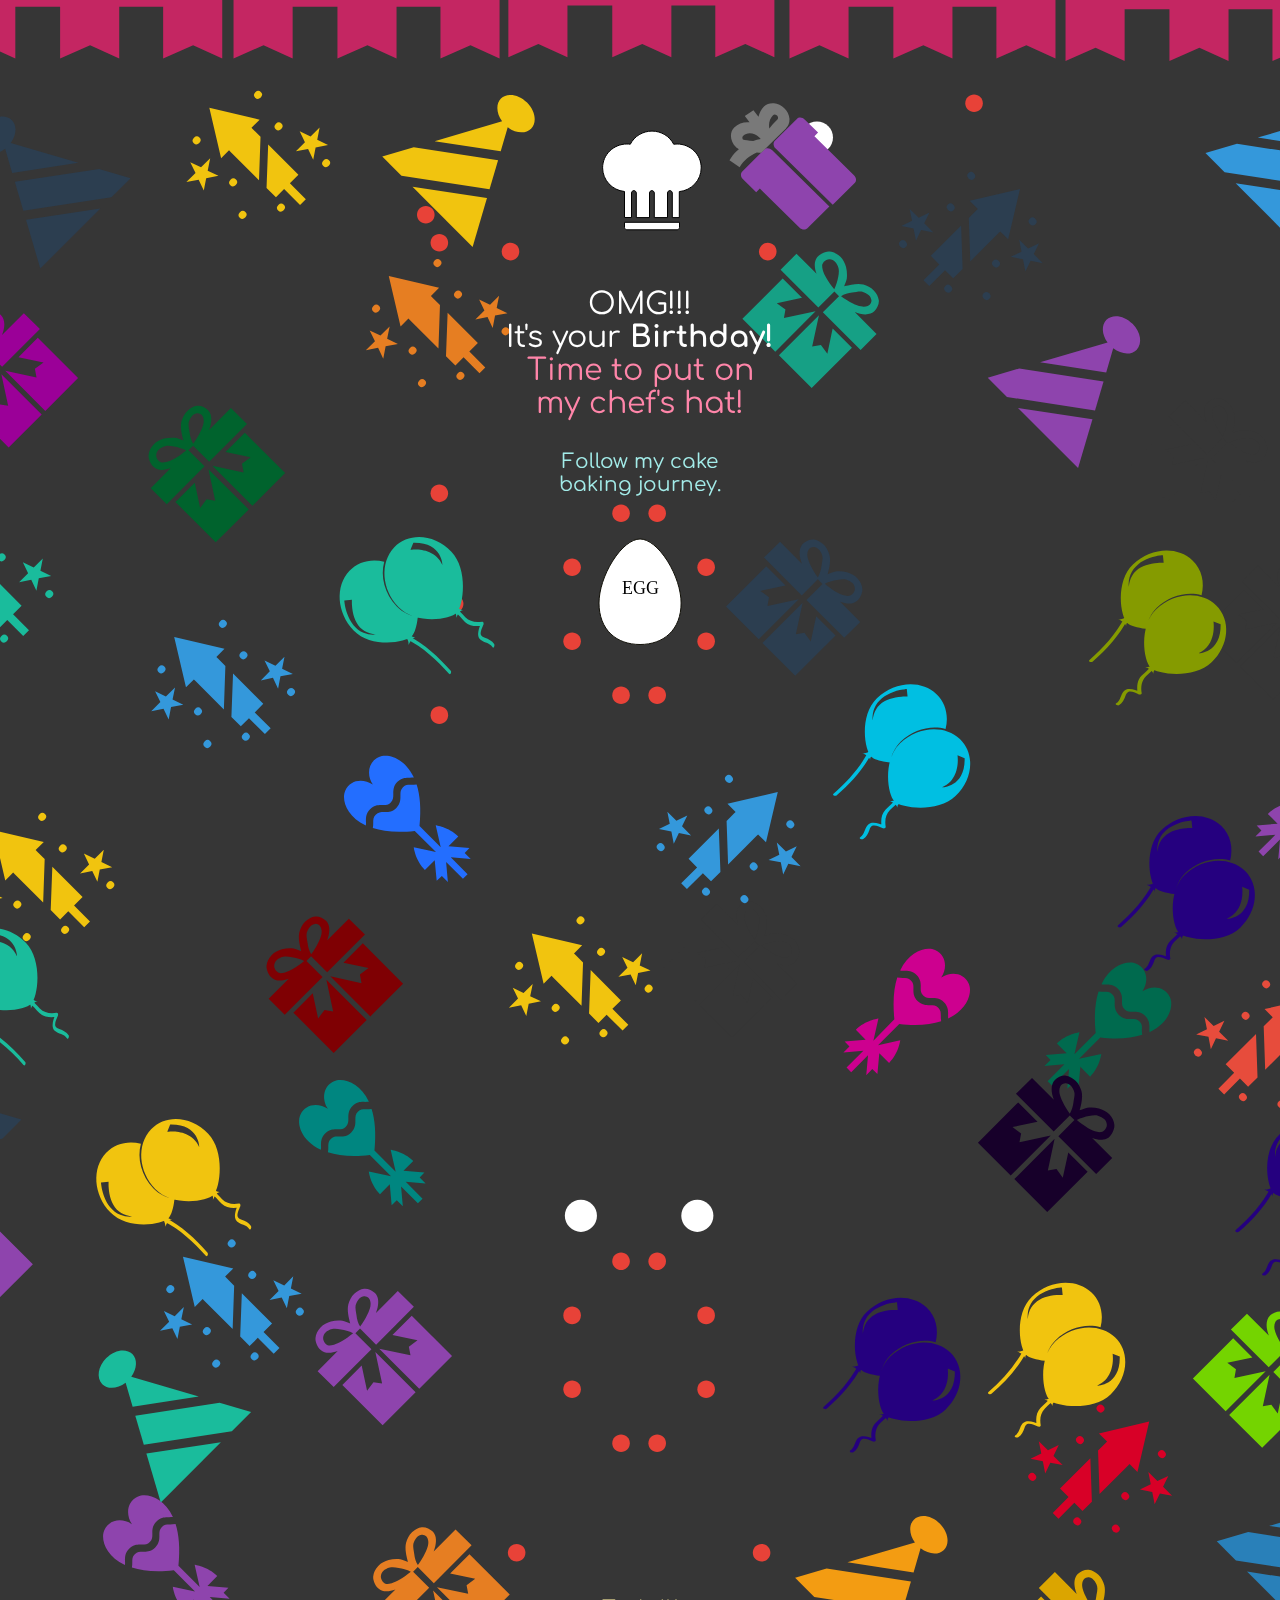
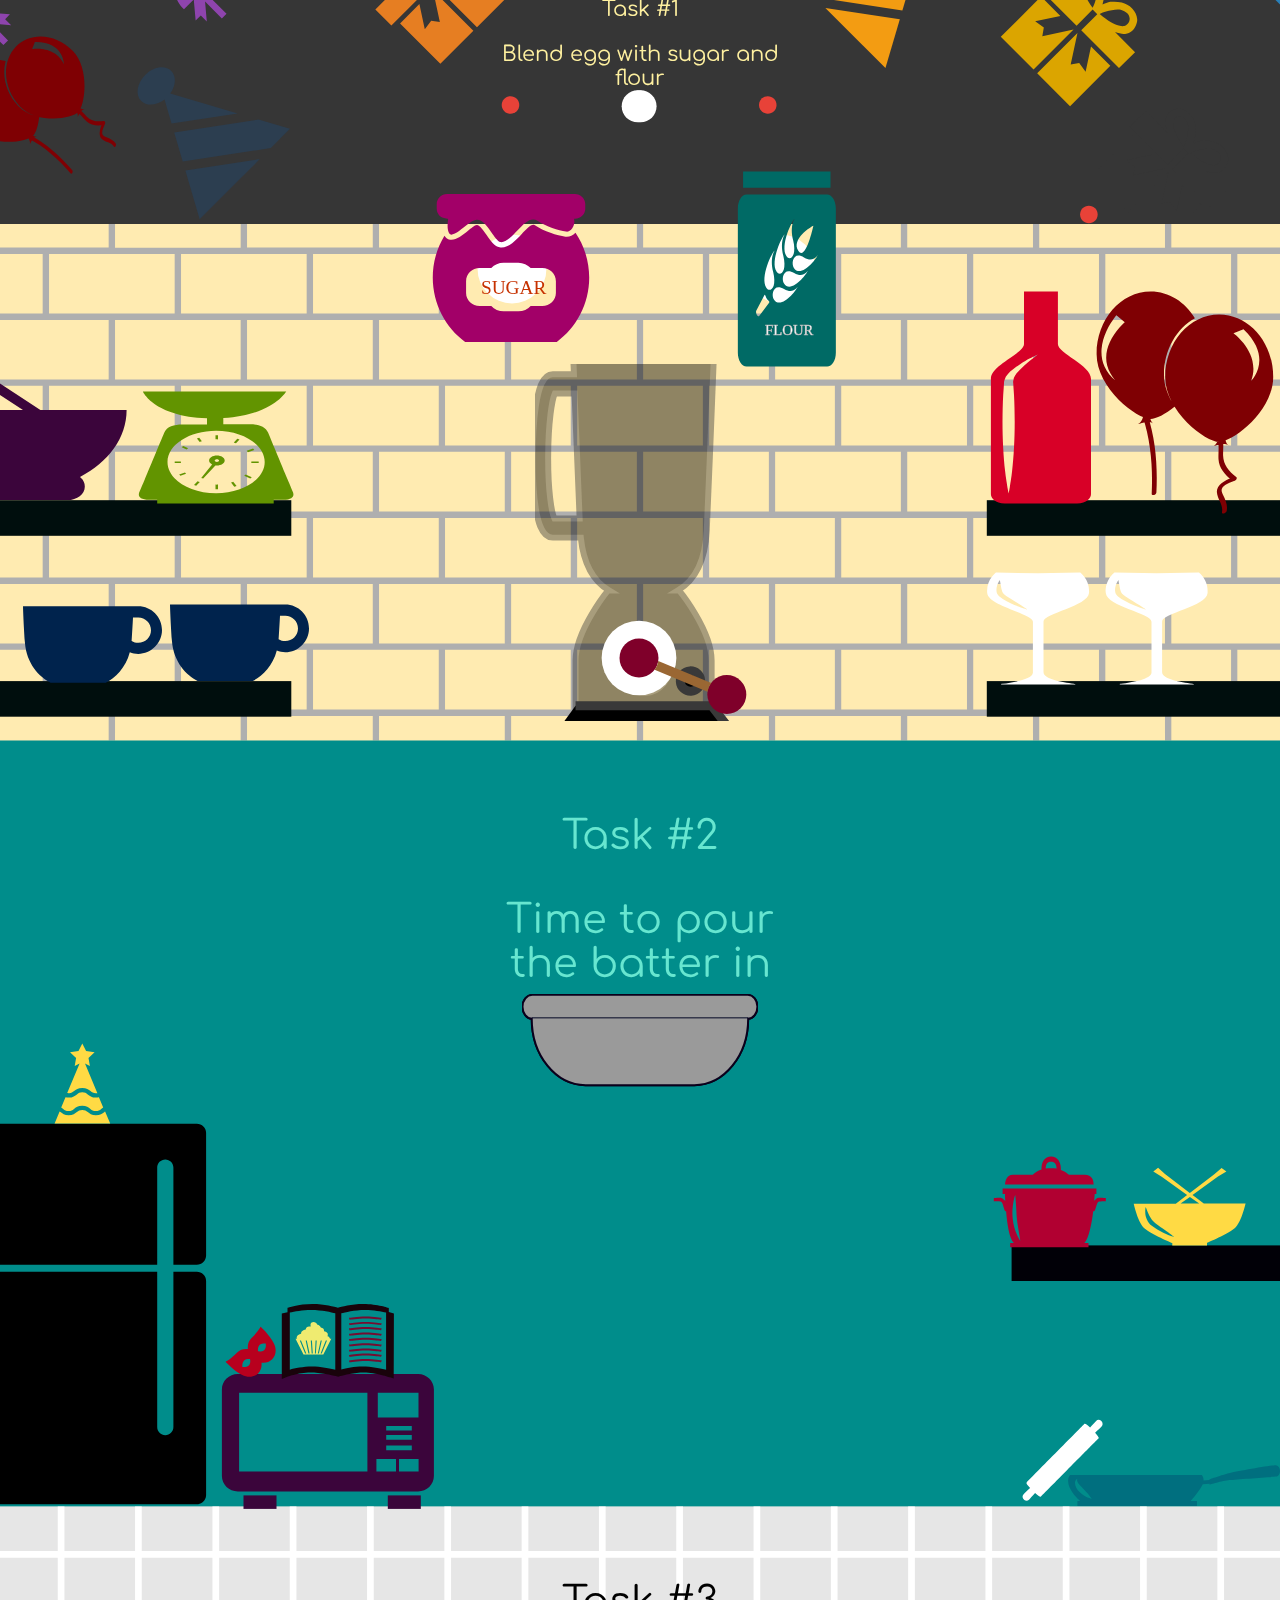
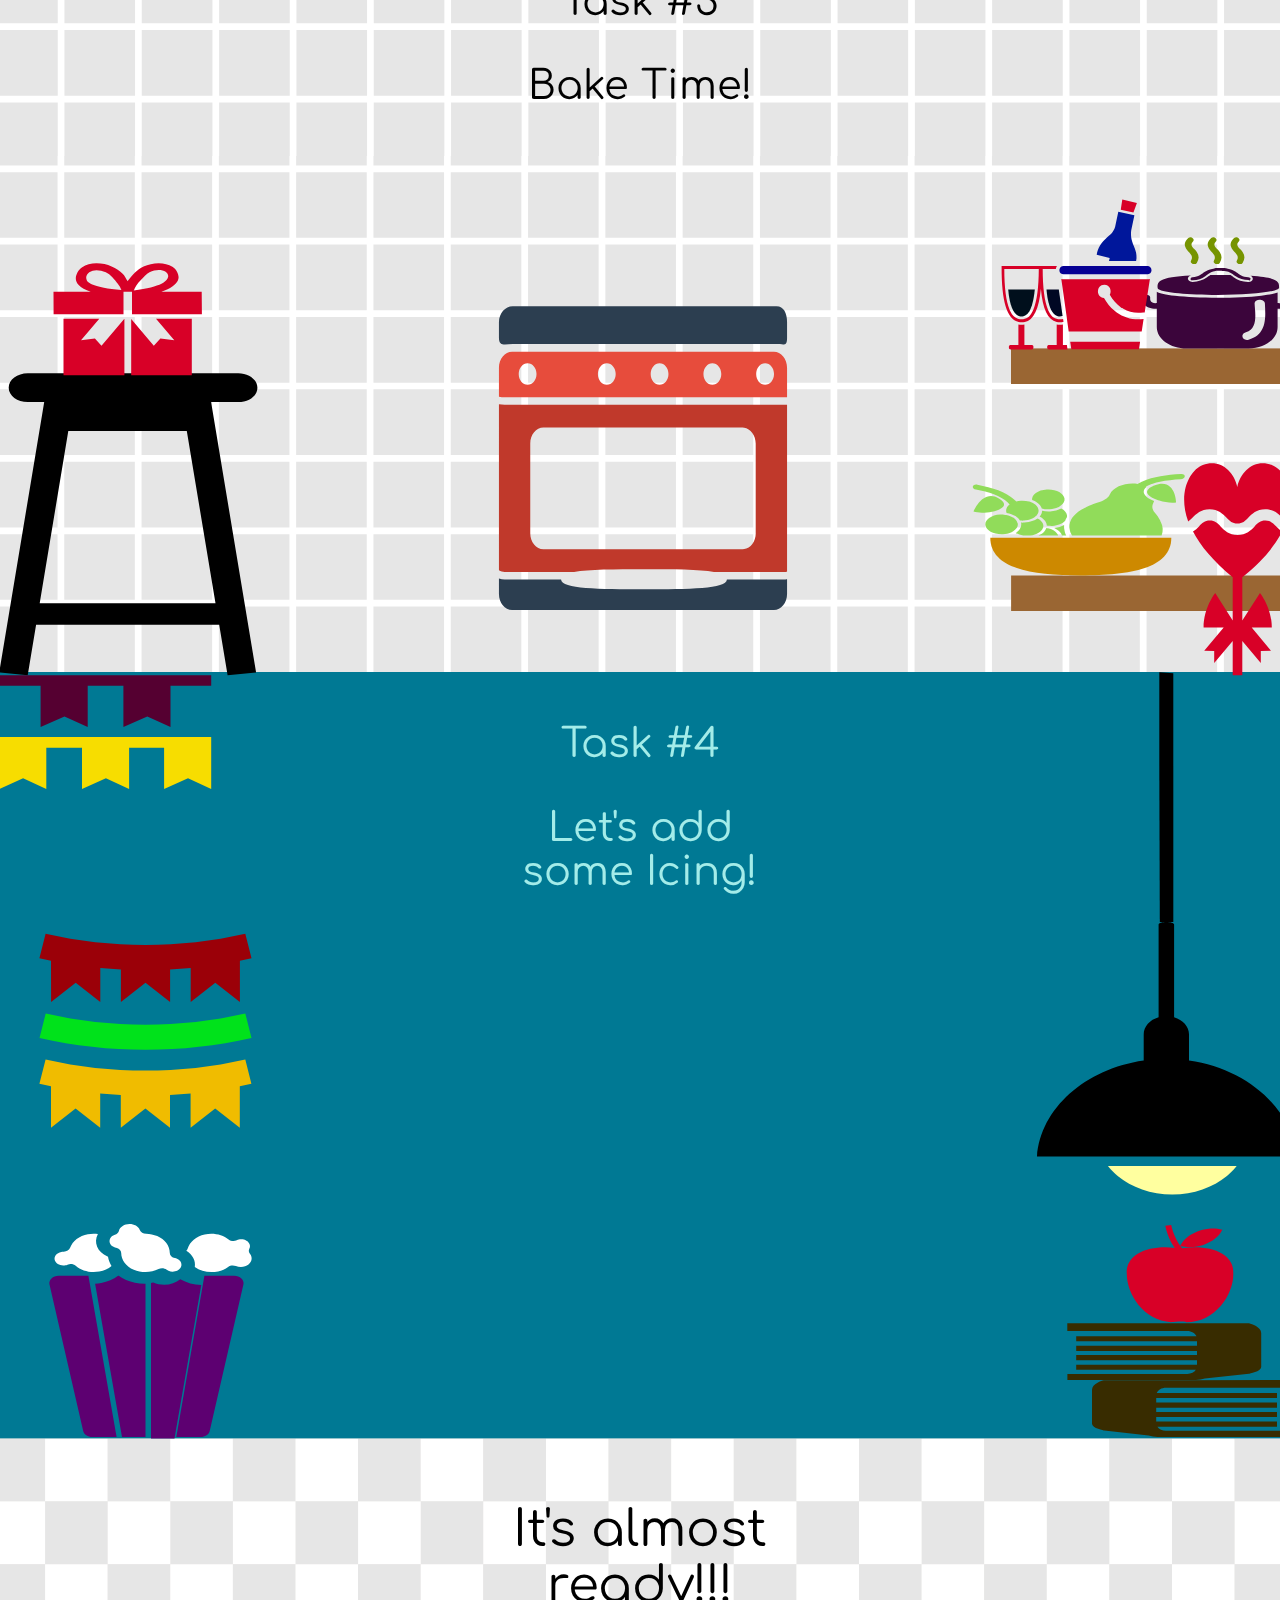
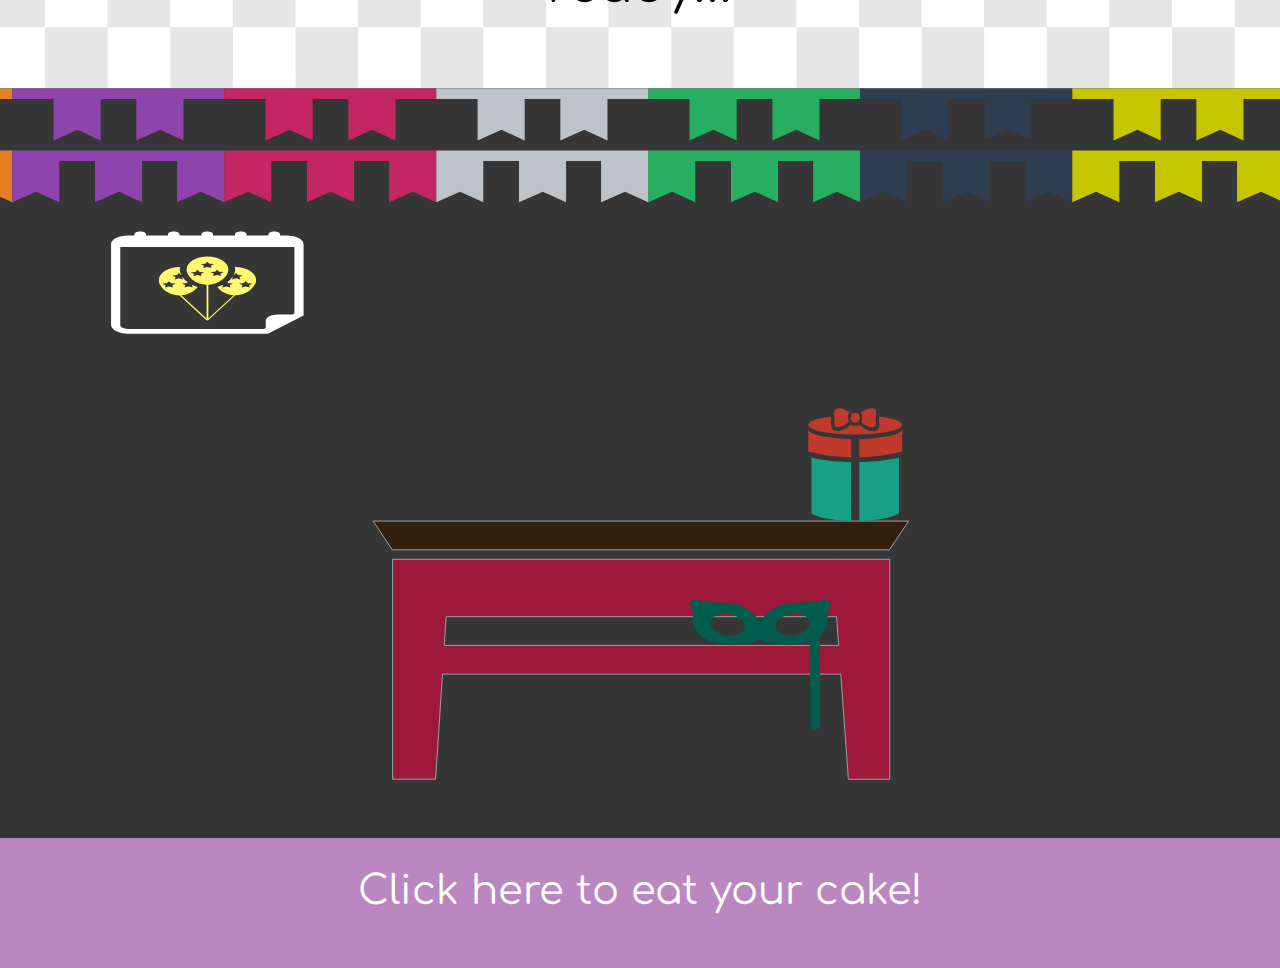
==== commit 33f7c502: "Update index.html" ====
--- a/index.html
+++ b/index.html
@@ -179,16 +179,6 @@
 <script type="text/javascript" src="js/birthday/TweenMax.min.js"></script>
 <script type="text/javascript" src="js/birthday/ScrollMagic.js"></script>
 <script type="text/javascript" src="js/birthday/birthday.js"></script>
-<!--<script>
-  (function(i,s,o,g,r,a,m){i['GoogleAnalyticsObject']=r;i[r]=i[r]||function(){
-  (i[r].q=i[r].q||[]).push(arguments)},i[r].l=1*new Date();a=s.createElement(o),
-  m=s.getElementsByTagName(o)[0];a.async=1;a.src=g;m.parentNode.insertBefore(a,m)
-  })(window,document,'script','https://www.google-analytics.com/analytics.js','ga');
-
-  ga('create', 'UA-77072305-1', 'auto');
-  ga('send', 'pageview');
-
-</script>-->
 
 </body>
 </html>
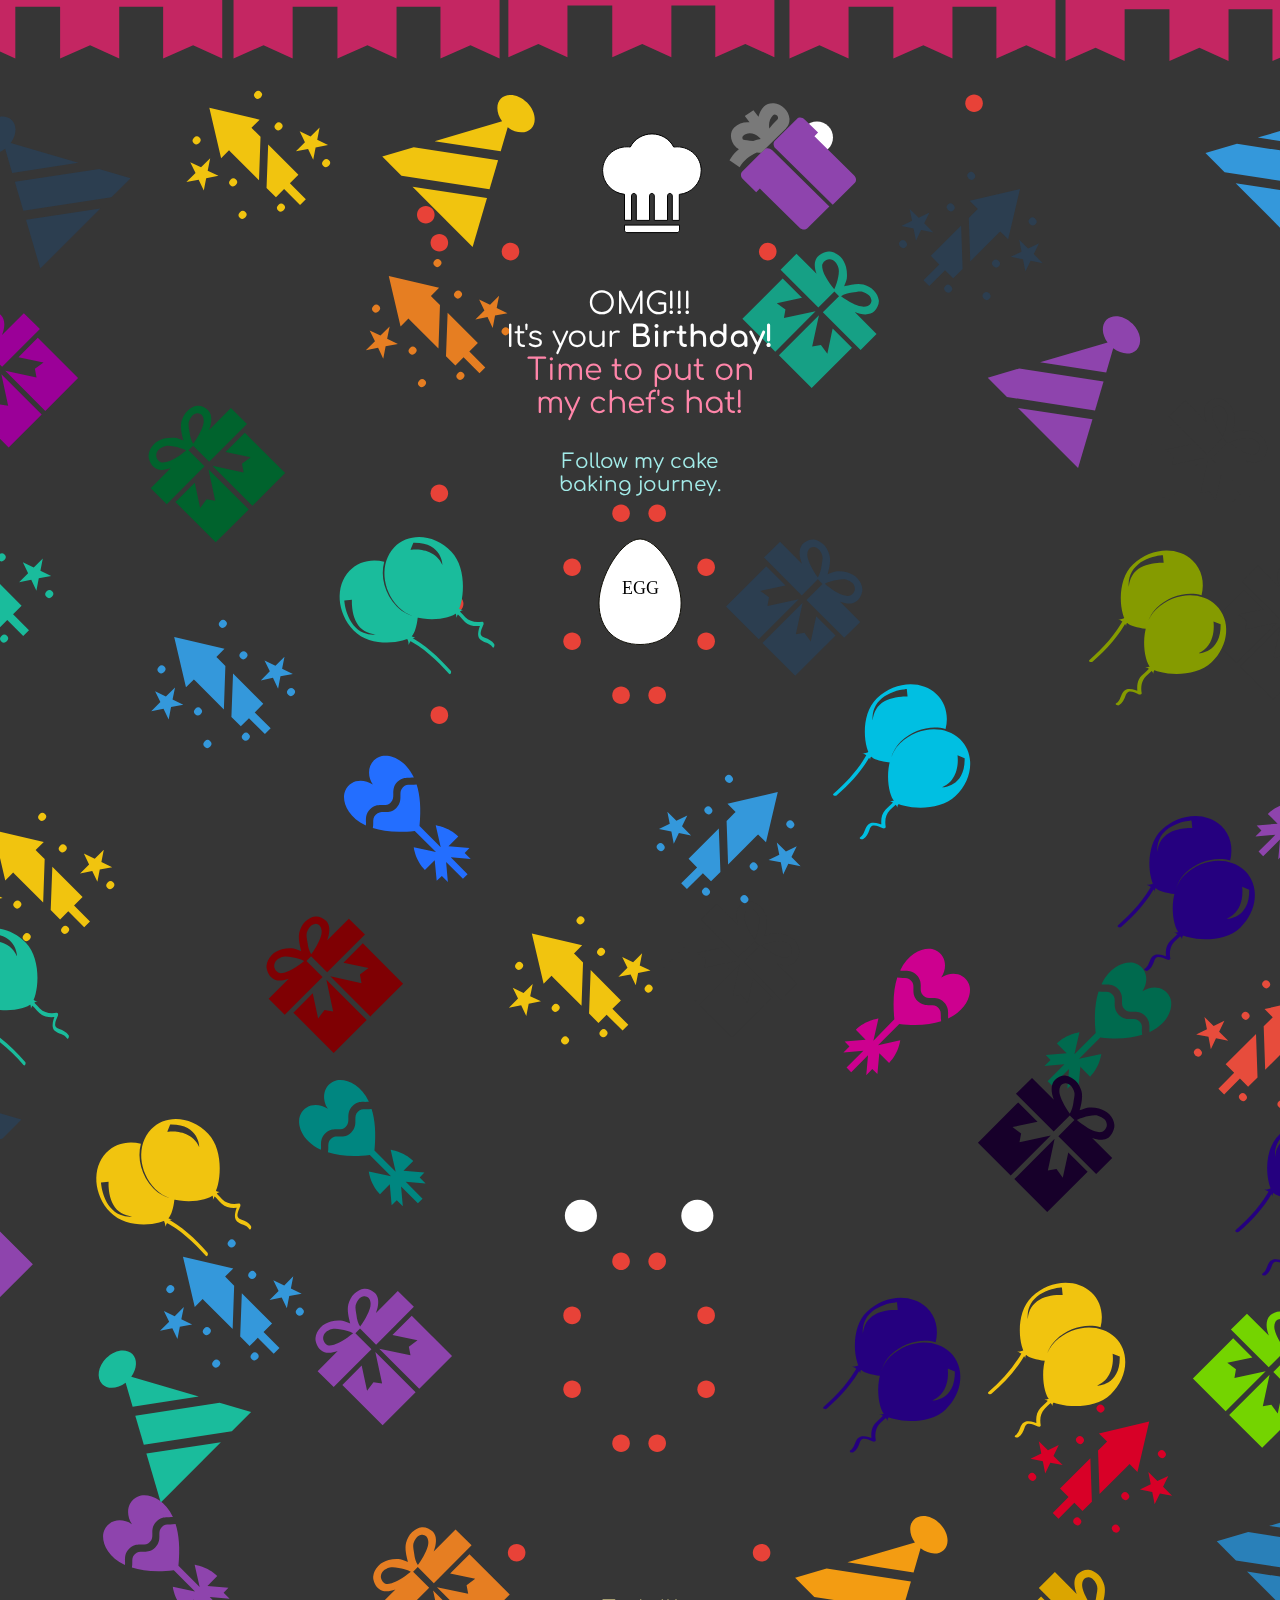
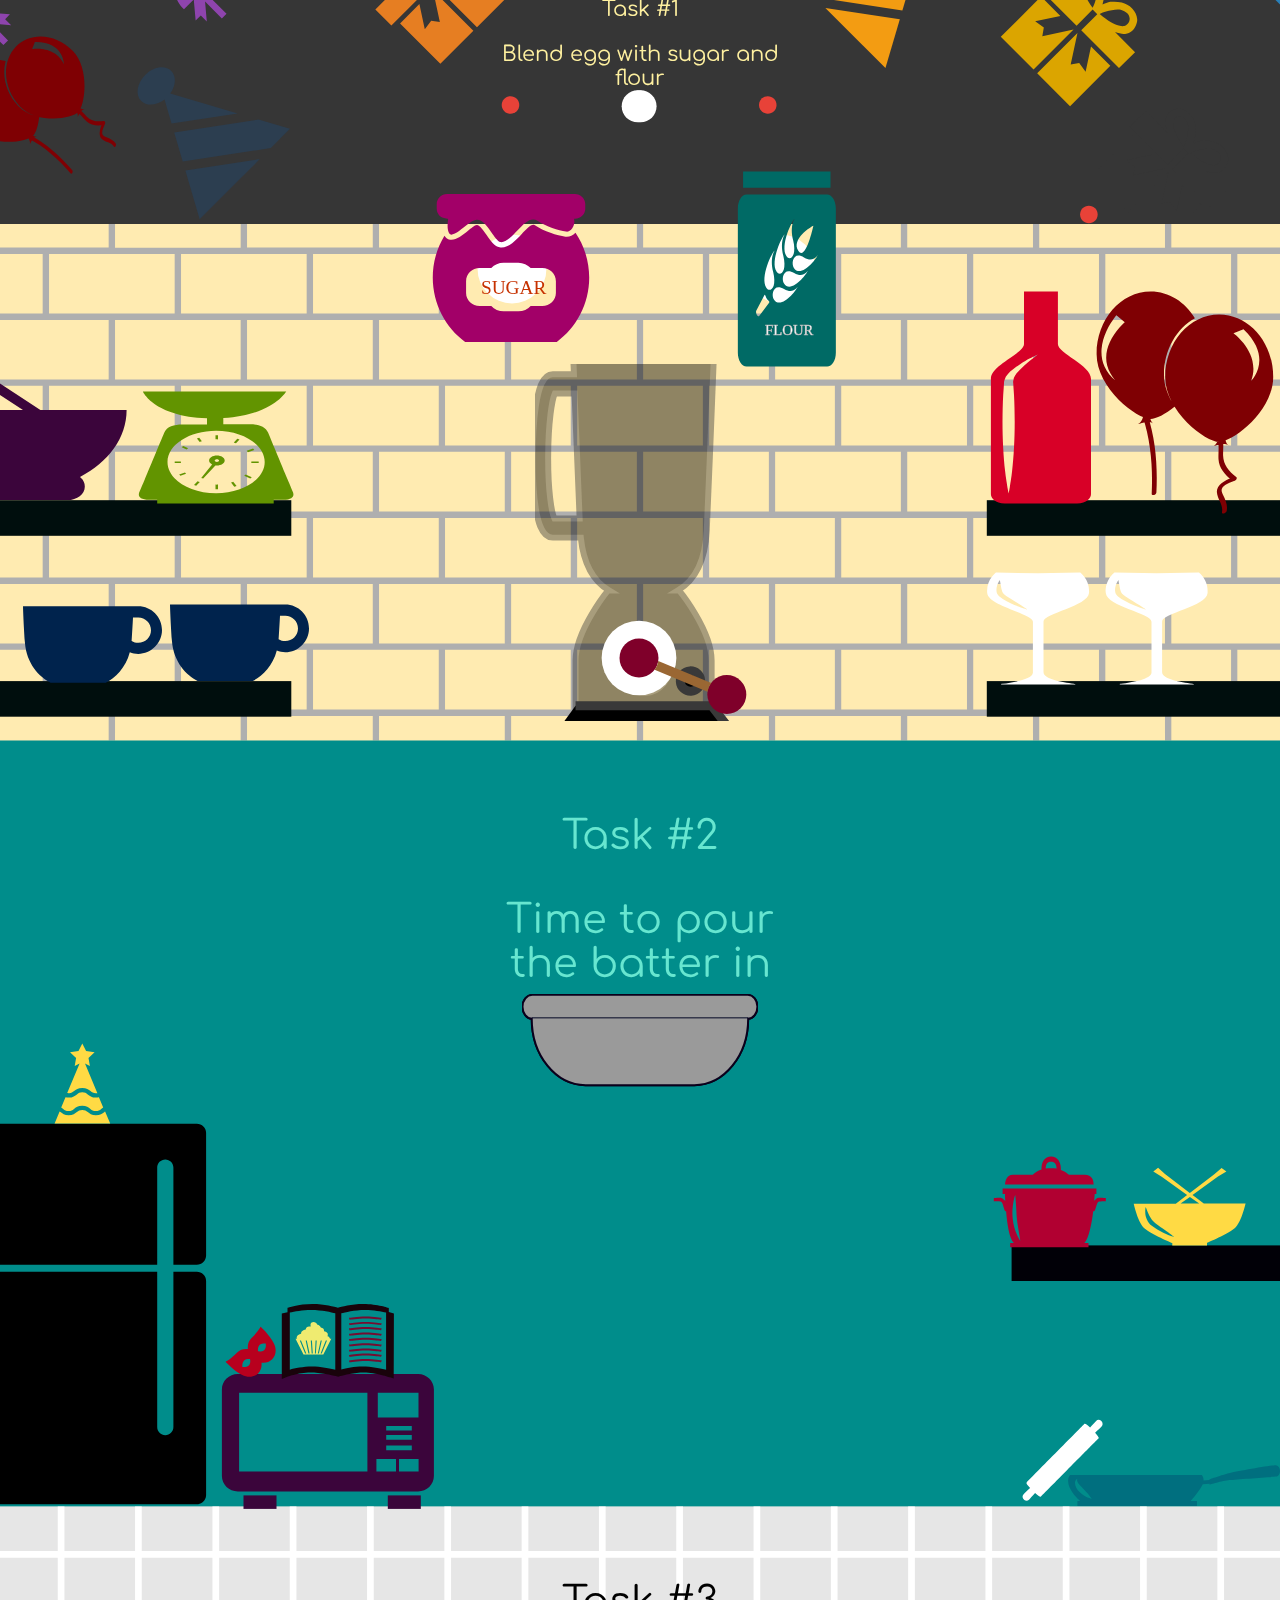
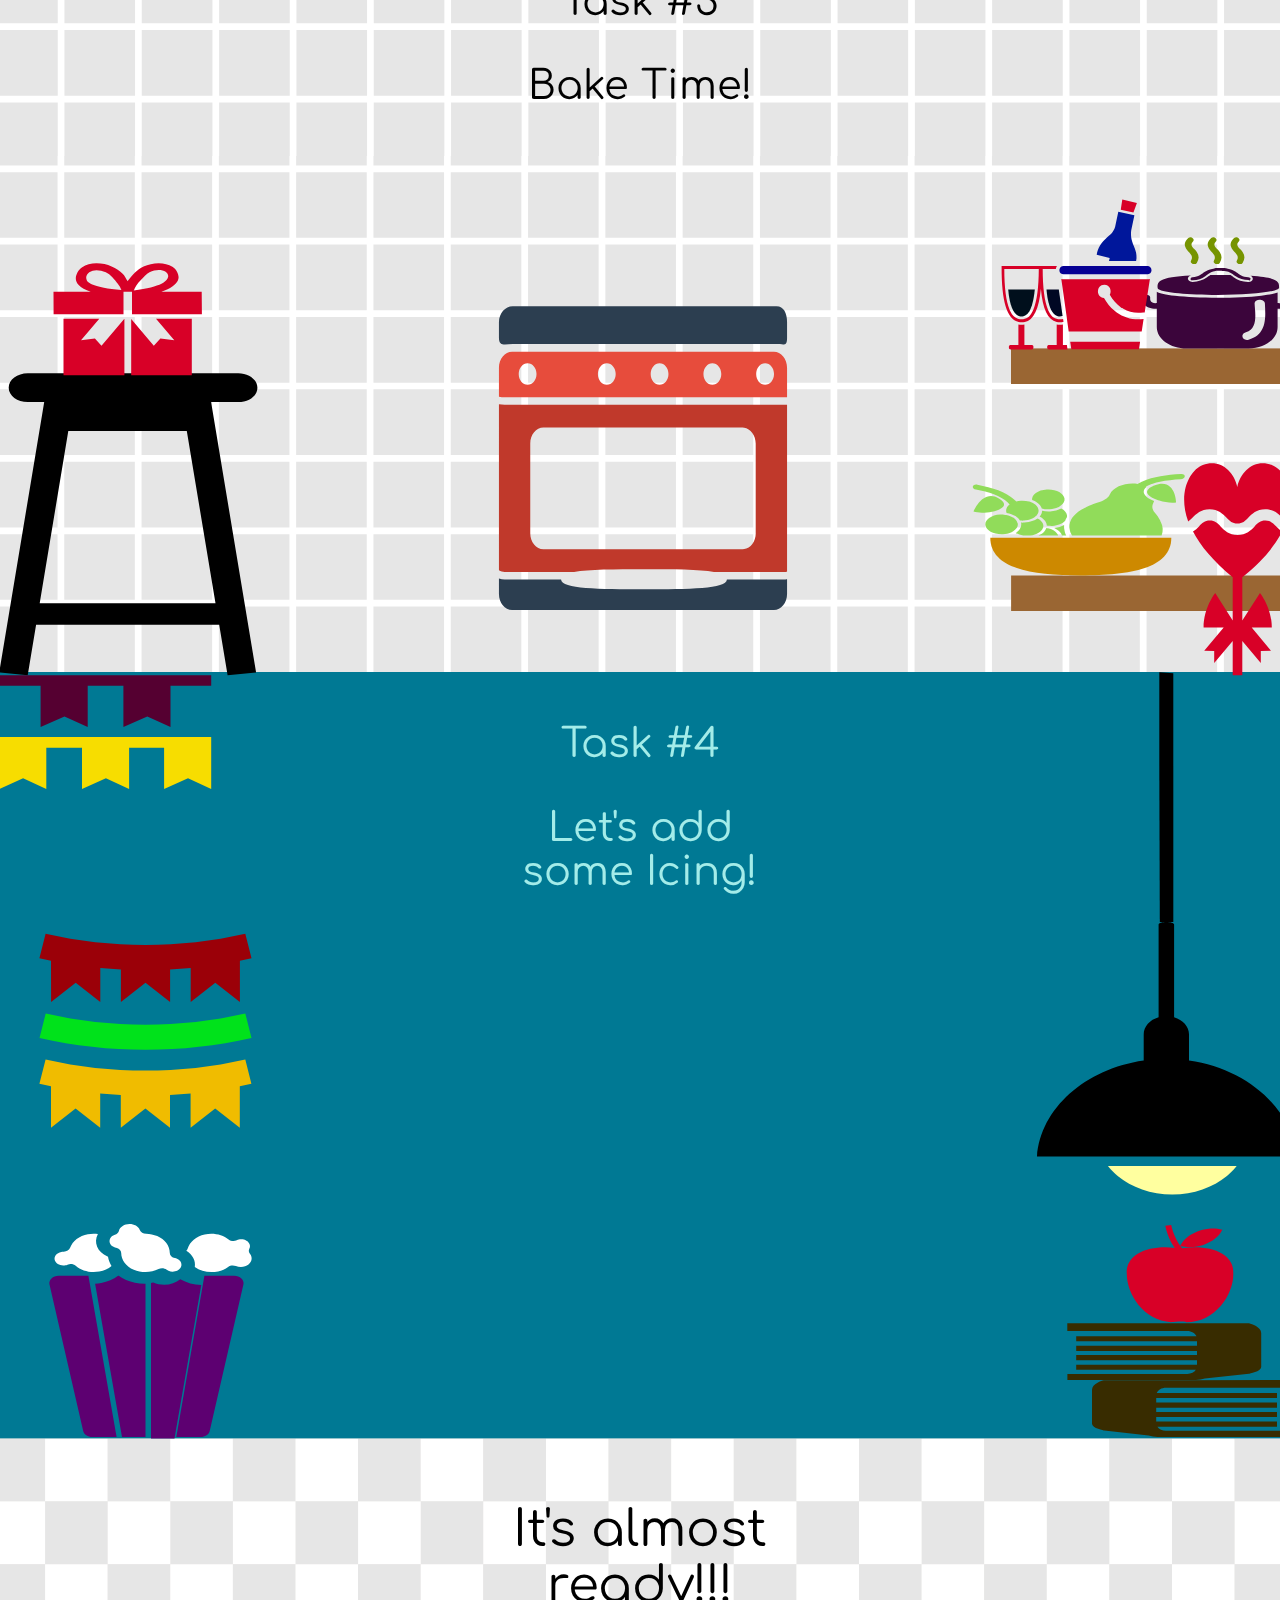
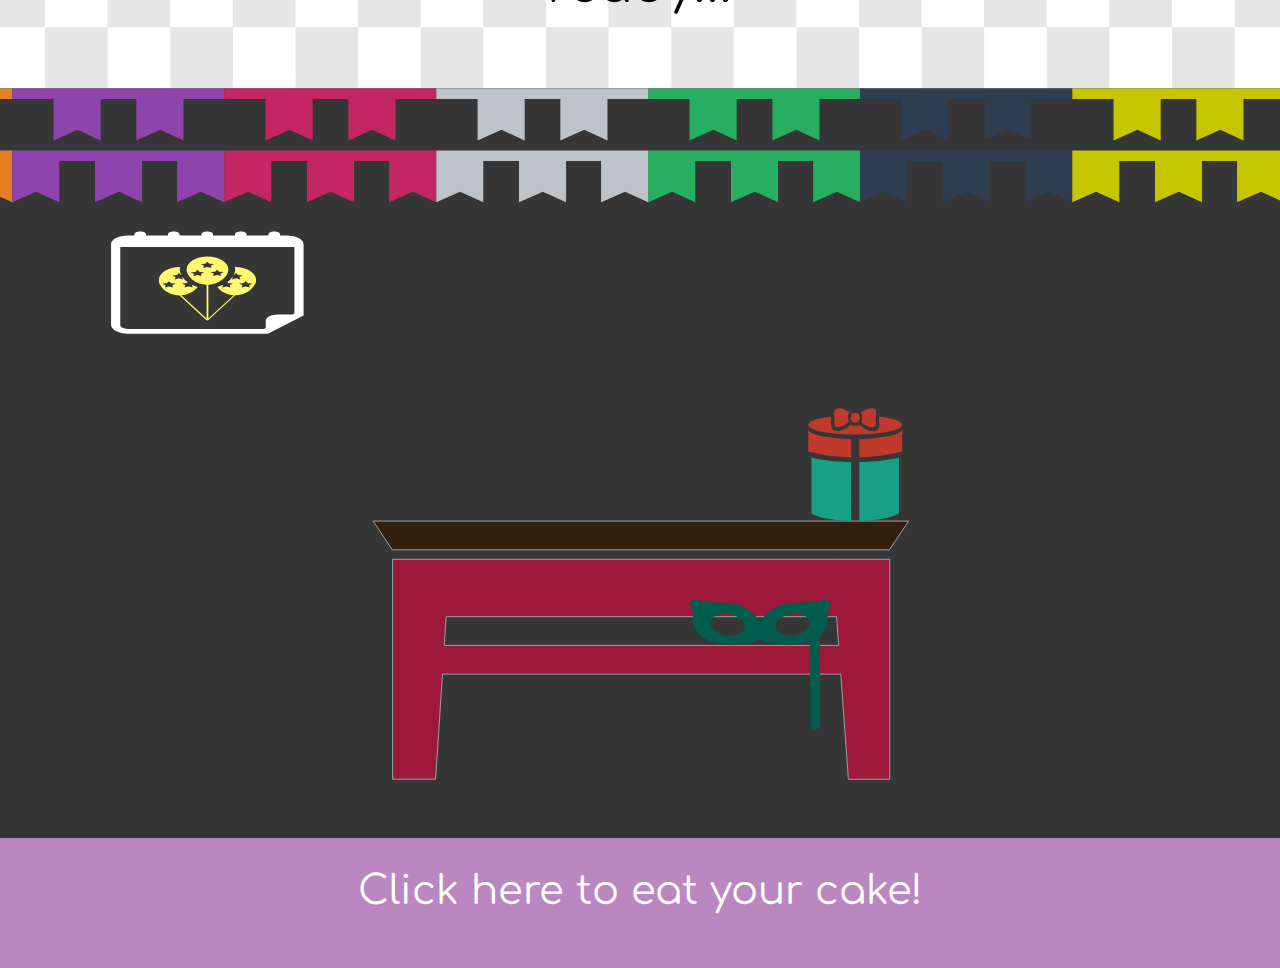
==== commit d3af53d3: "added icons" ====
--- a/index.html
+++ b/index.html
@@ -5,6 +5,7 @@
     <meta name="viewport" content="width=device-width, initial-scale=1.0, maximum-scale=1.0, user-scalable=no" />
     <meta http-equiv="X-UA-Compatible" content="IE=edge" />
     <title>Happy Birthday Len!</title>
+    <link rel="icon" type="image/x-icon" href="https://freesvg.org/img/jean_victor_balin_balloons.png">
     <link rel="stylesheet" href="css/birthday.css" />
     <link rel="preconnect" href="https://fonts.googleapis.com">
     <link rel="preconnect" href="https://fonts.gstatic.com" crossorigin>
--- a/css/birthday.css
+++ b/css/birthday.css
@@ -652,4 +652,8 @@
         font-size: 30px;
     }
 
+    #hat{
+        left:36%;
+    }
+
   }
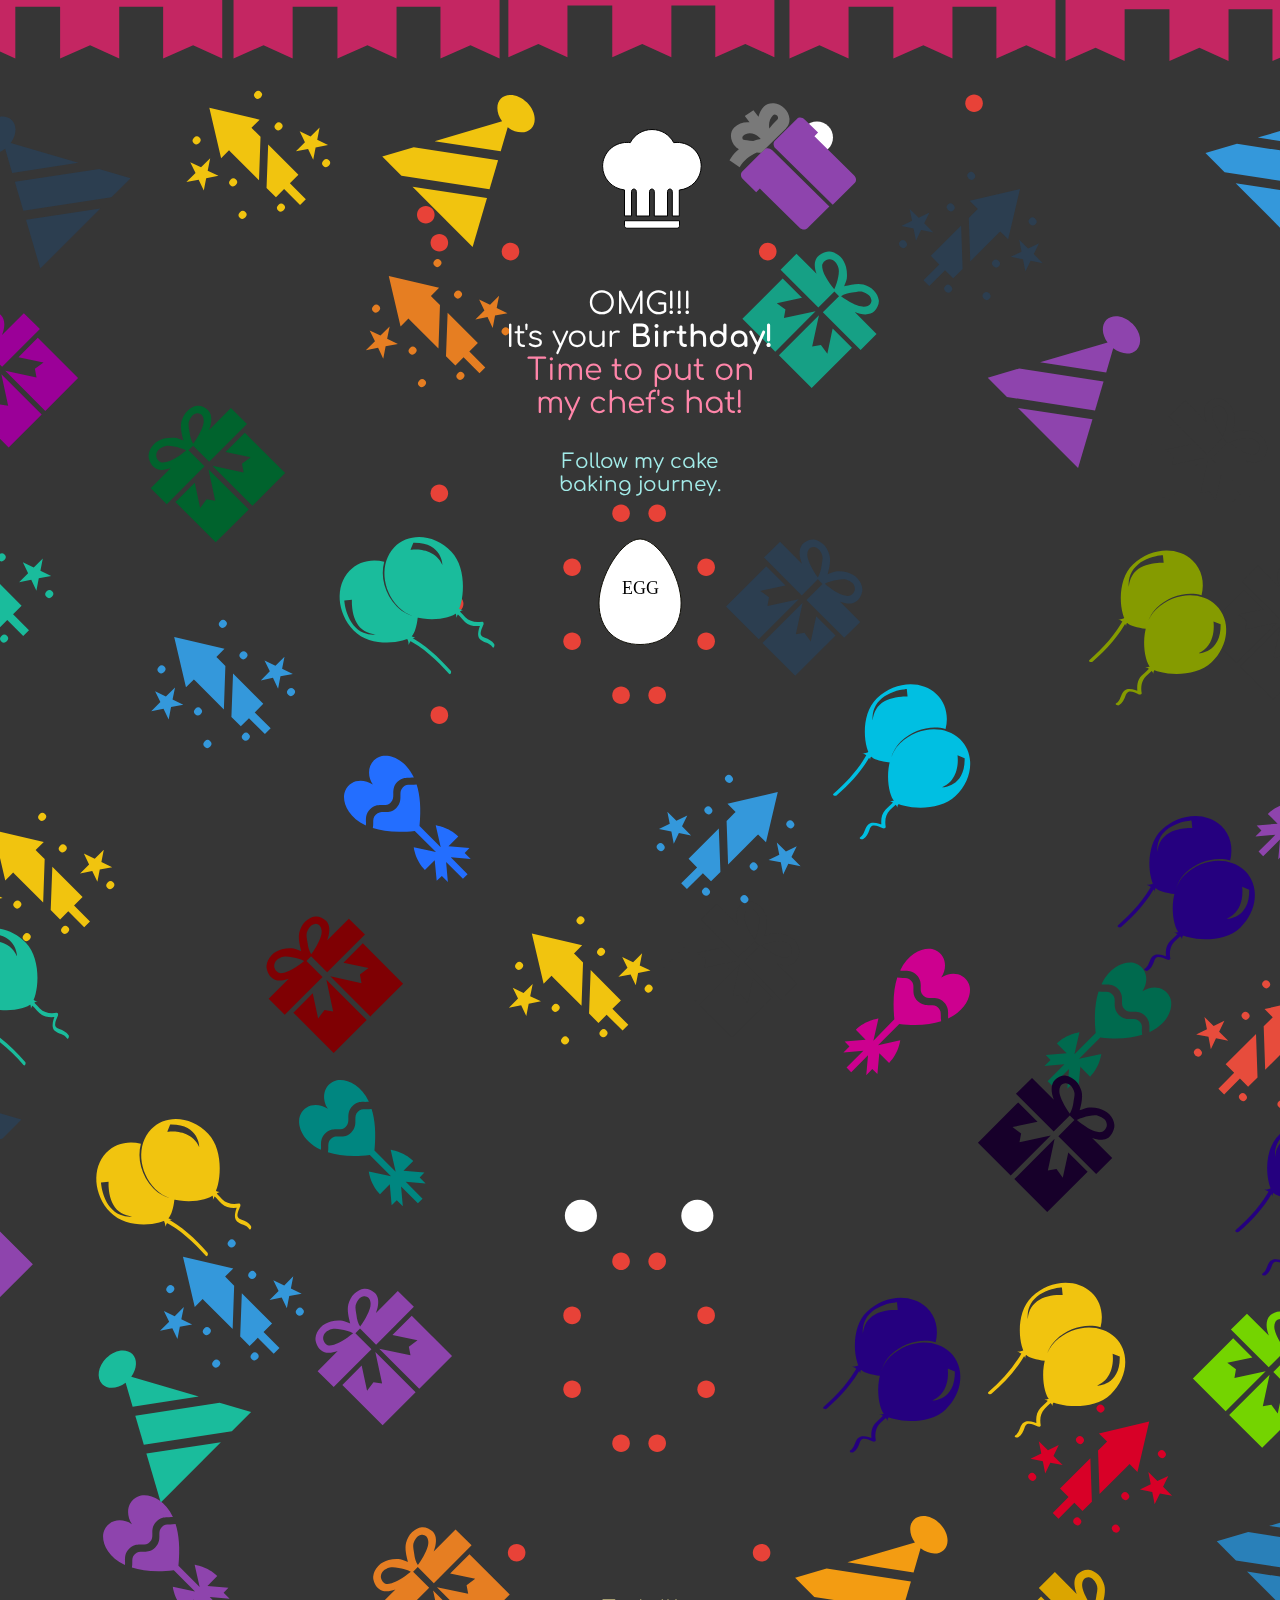
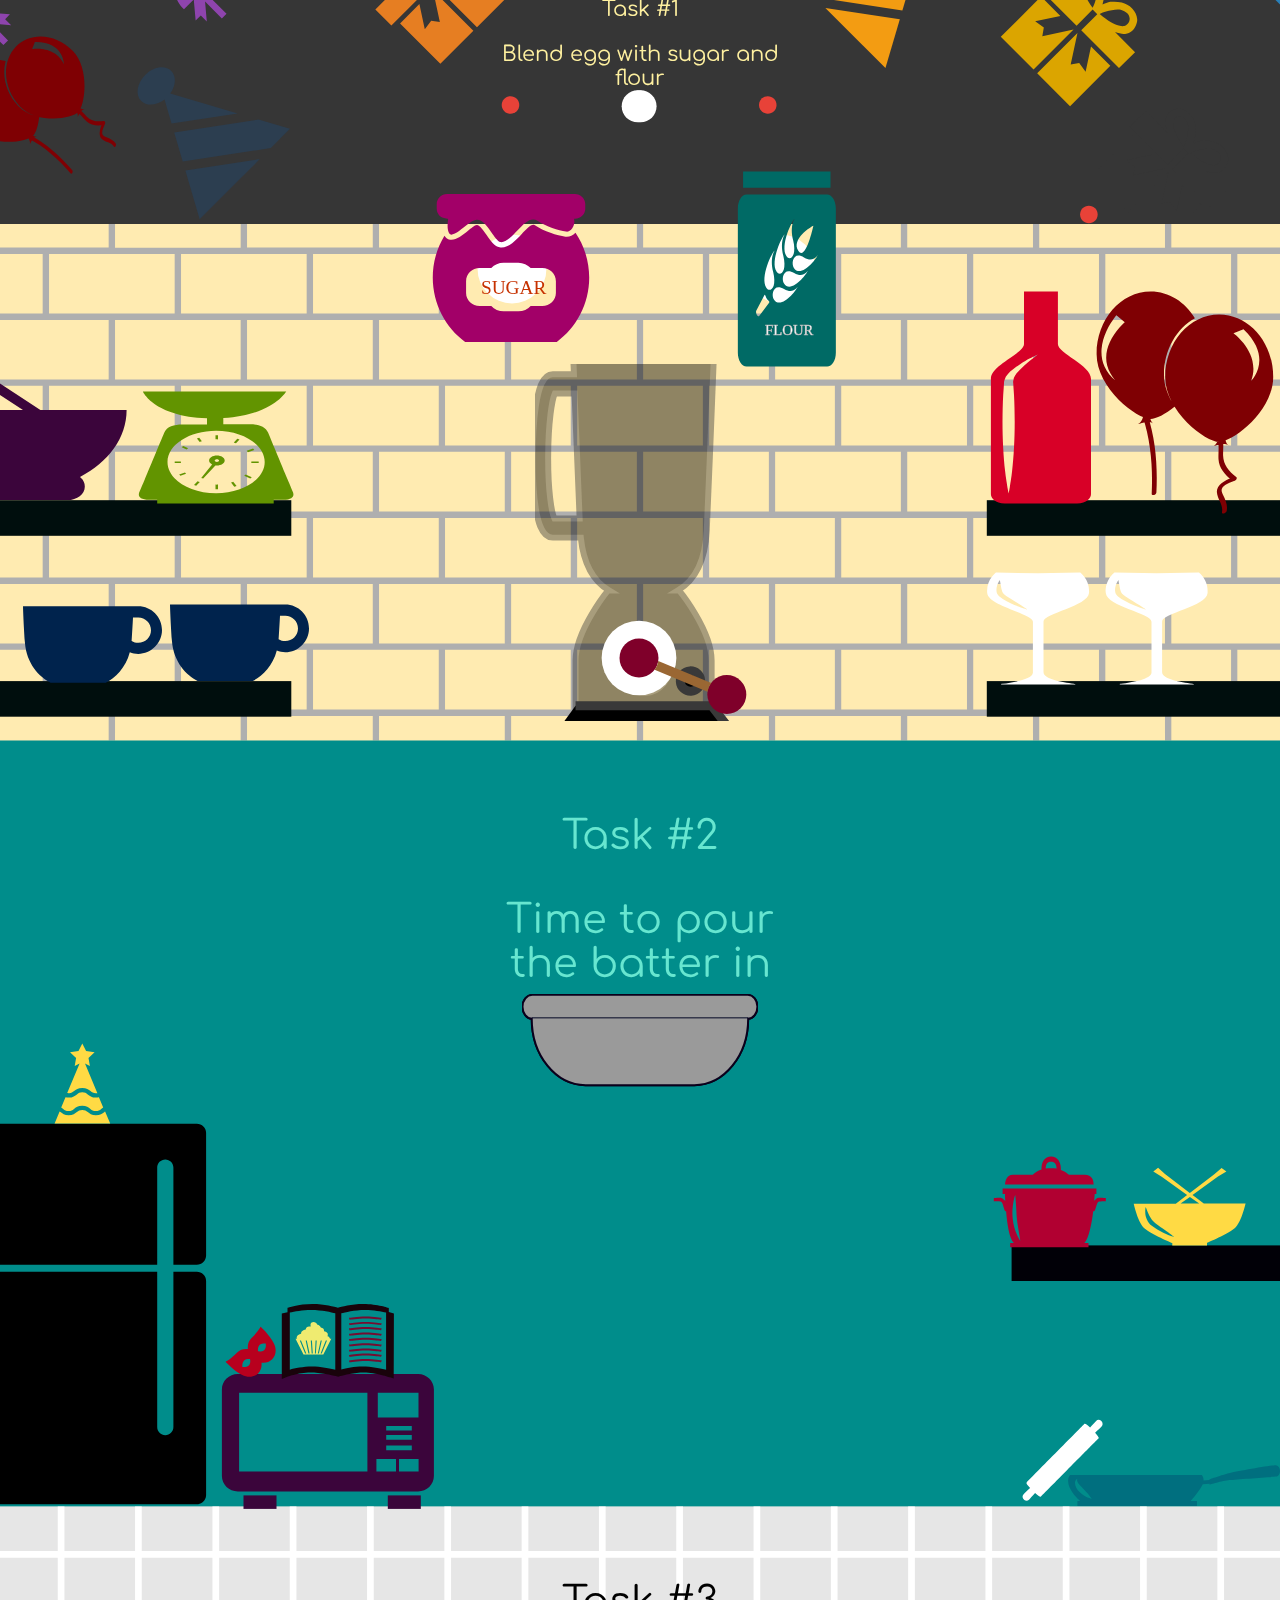
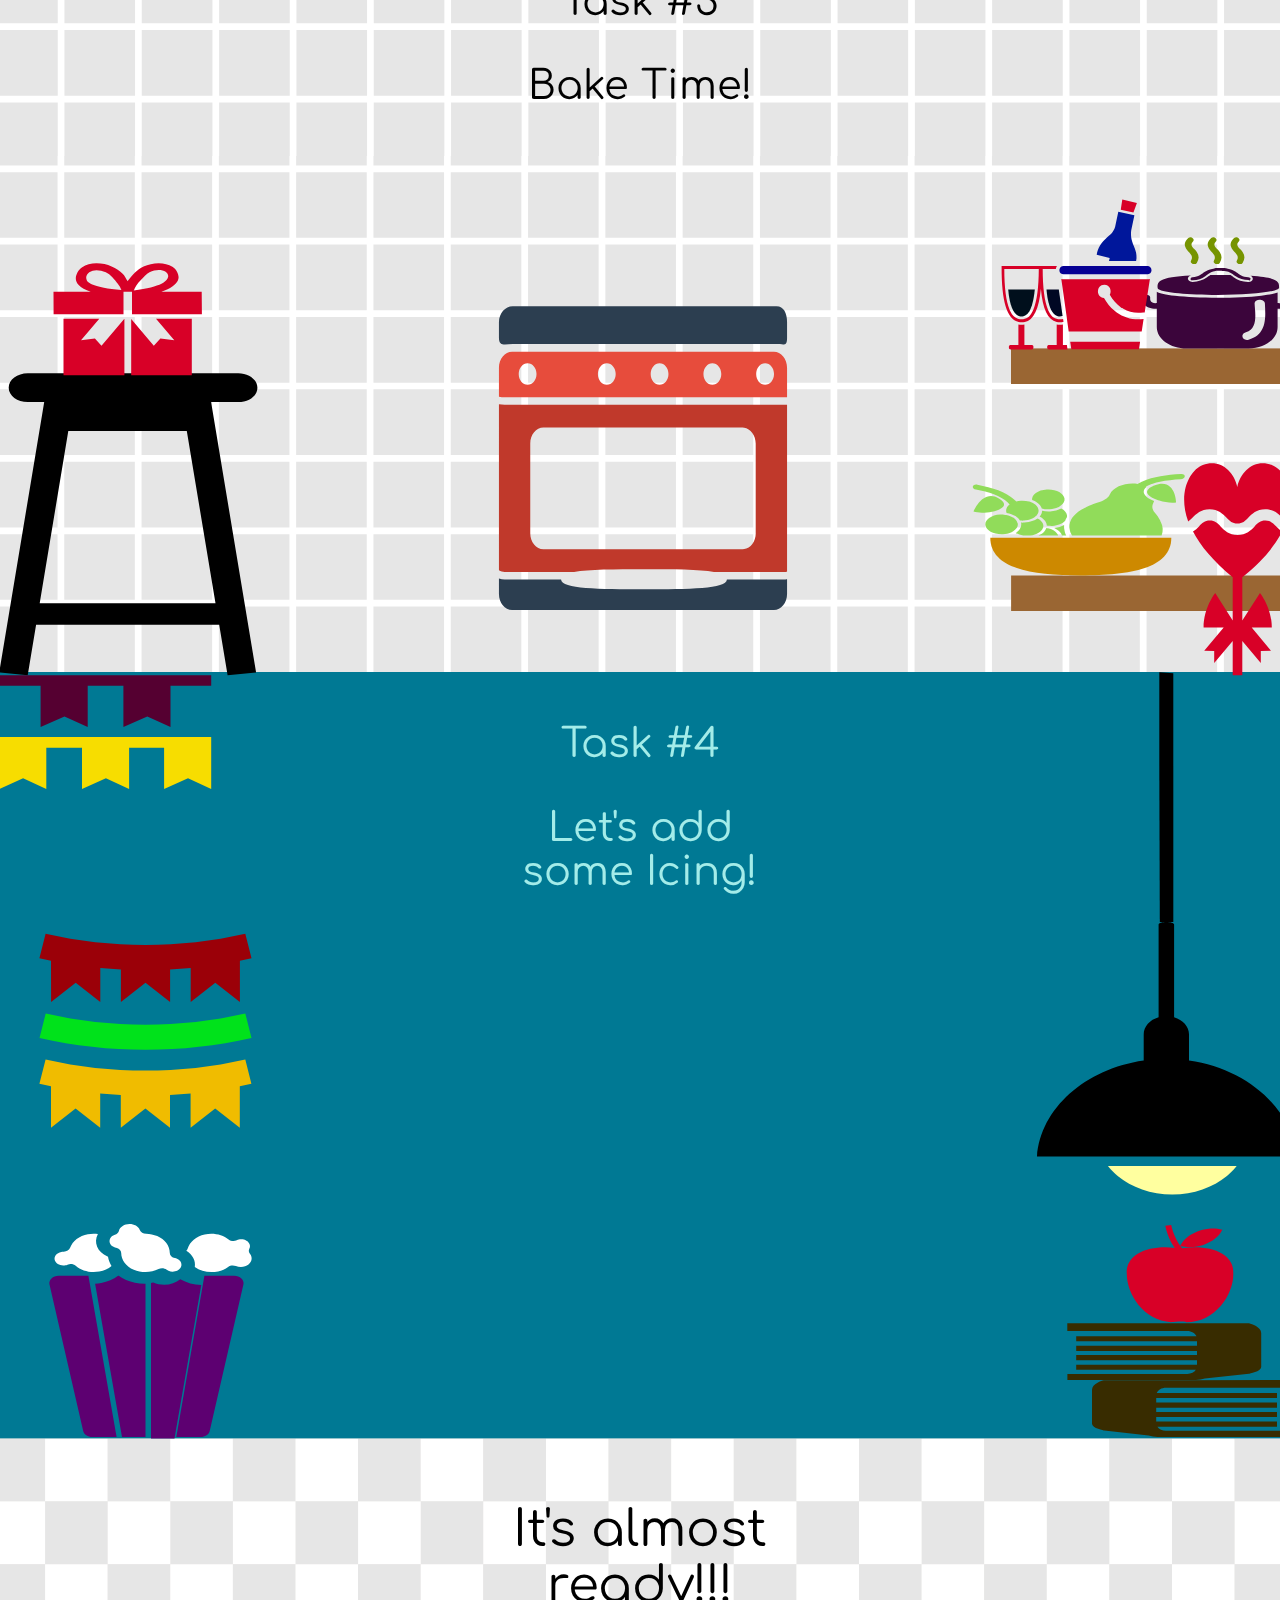
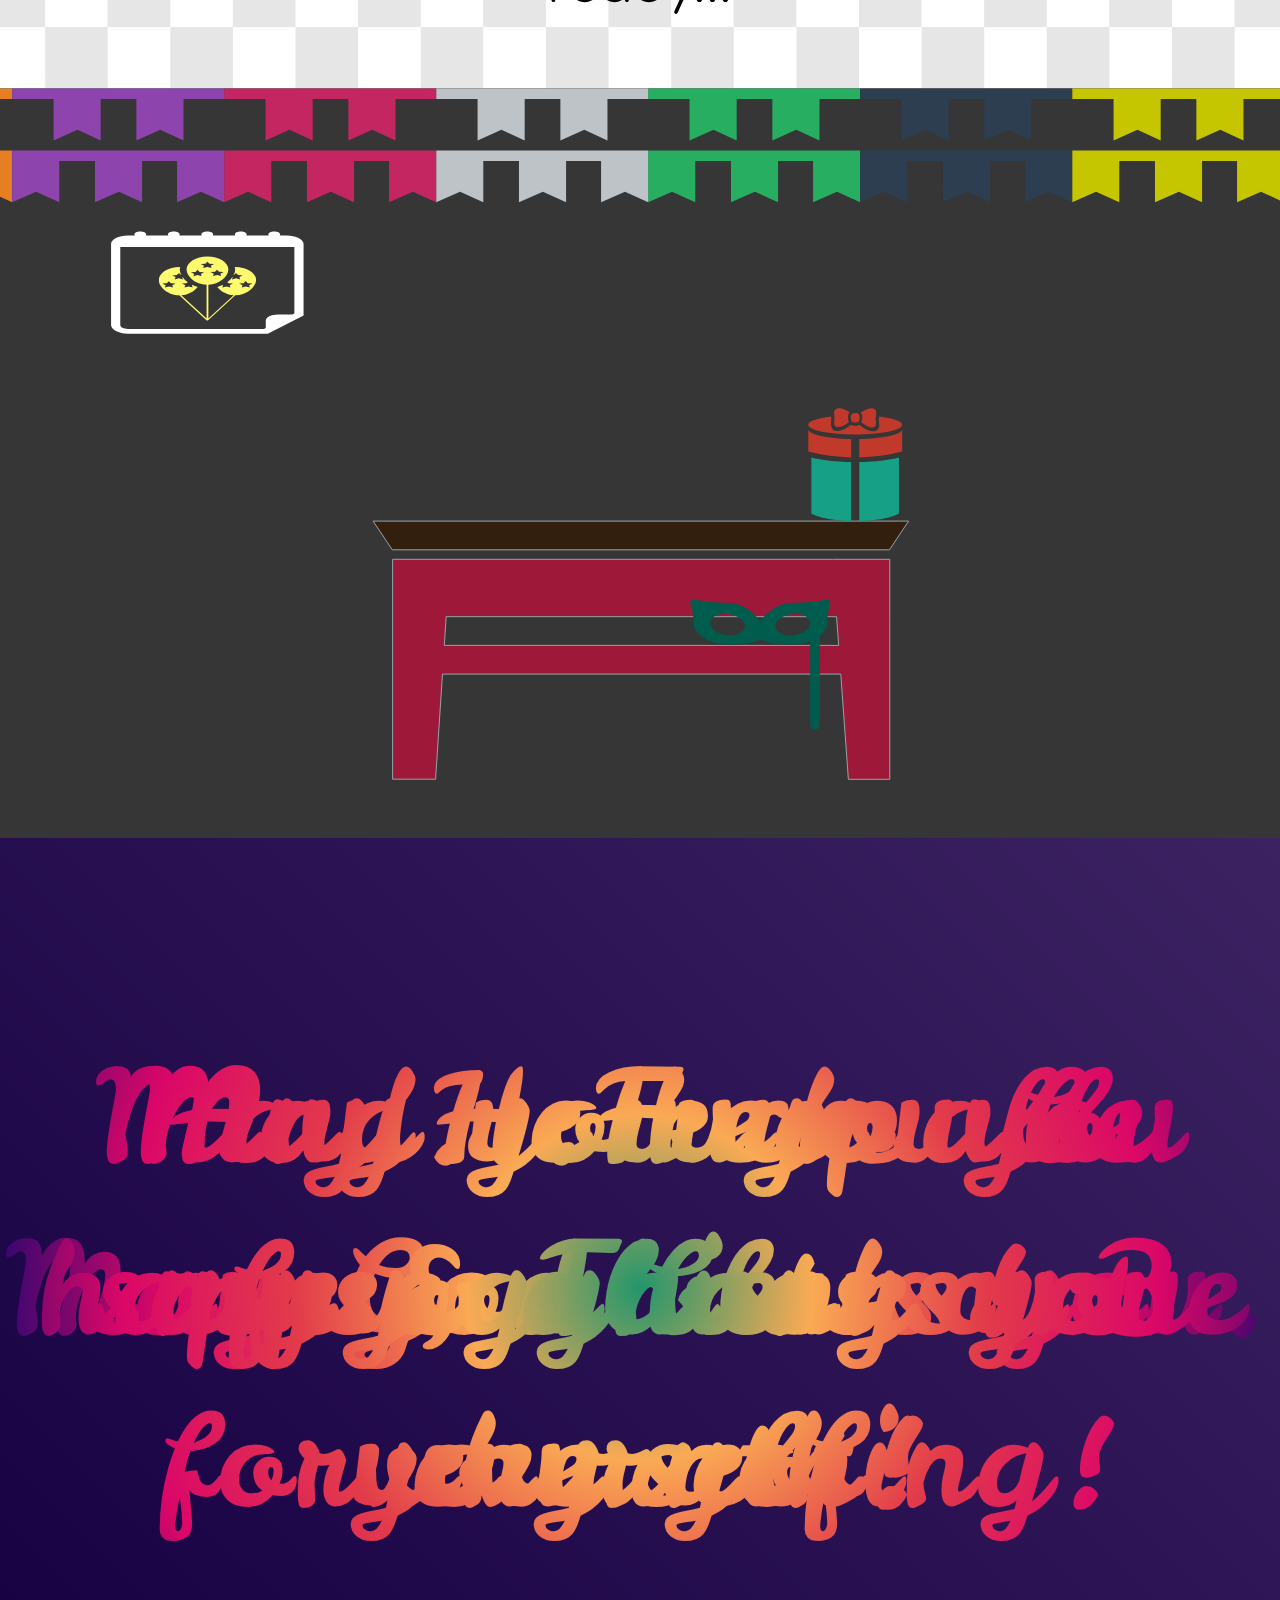
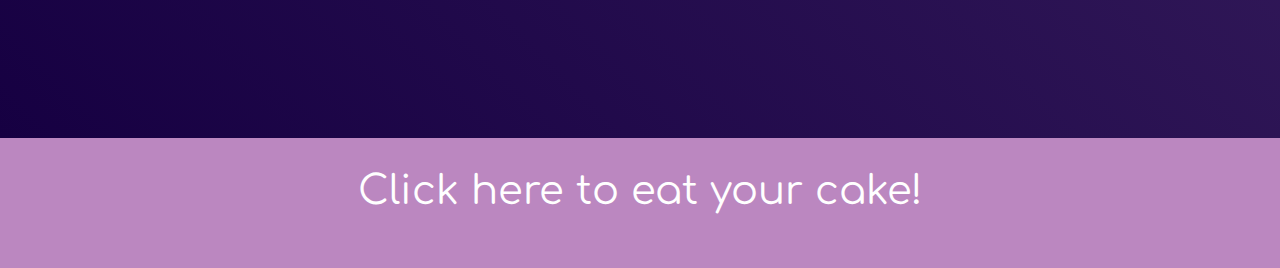
==== commit 38711717: "added new thing" ====
--- a/index.html
+++ b/index.html
@@ -171,6 +171,14 @@
         <div><p id="date"></p></div>
         <div><p class="hbd hide">Happy Birthday Lenita!</p></div>
     </section>
+
+    <div class="container">
+		<div class="word">May God bless you.</div>
+        <div class="word">May you you be happy, always! Be yourself!</div>
+        <div class="word">May He keep you safe & Thank you for everything!</div>
+        <div class="word">And...Fuck all mysogynists cuz why not!</div>
+	</div>
+    
 </div>
 <a href="./cake.html"><div class="cake-button"><button style="text-decoration: none;">Click here to eat your cake!</button></div></a>
 </div>
--- a/css/birthday.css
+++ b/css/birthday.css
@@ -600,6 +600,75 @@
 }
 
 
+.container {
+	position: relative;
+	height: 100vh;
+	background: linear-gradient(45deg, #160042, #3c2261);
+	display: flex;
+	justify-content: center;
+	align-items: center;
+	width: 100%;
+	flex-direction: column;
+	border-right: 10px;
+}
+
+
+.word {
+    font-family: 'Leckerli One', cursive;
+	max-height: 100%;
+    max-width: 100%;
+	letter-spacing: 5px;
+    text-align: center;
+	font-size: 8rem;
+	position: absolute;
+	/*background: url("https://i.makeagif.com/media/3-23-2021/g1ALsF.gif");*/
+	background: radial-gradient(
+		circle,
+		#23966c,
+		#faaa54,
+		#e23b4a,
+		#db0768,
+		#360670
+	);
+	background-size: cover;
+	background-position: center;
+	background-repeat: no-repeat;
+	-webkit-background-clip: text;
+	-webkit-text-fill-color: transparent;
+	animation: word 17s infinite ease-in-out;
+}
+
+
+
+.word:nth-child(1) {
+	animation-delay: -17s;
+}
+.word:nth-child(2) {
+	animation-delay: -11s;
+}
+.word:nth-child(3) {
+	animation-delay: -7s;
+}
+.word:nth-child(4) {
+	animation-delay: -3s;
+}
+
+@keyframes word {
+	0%,
+	5%,
+	100% {
+		filter: blur(0px);
+		opacity: 1;
+	}
+	20%,
+	80% {
+		filter: blur(35px);
+		opacity: 0;
+	}
+}
+
+
+
 
 @media only screen and (max-width: 600px) {
     .sugar,.flour {
@@ -656,4 +725,13 @@
         left:36%;
     }
 
+    .container {
+        height: 500px;
+    }
+
+    .word {
+        font-size:60px;
+        text-align: center;
+    }
+
   }
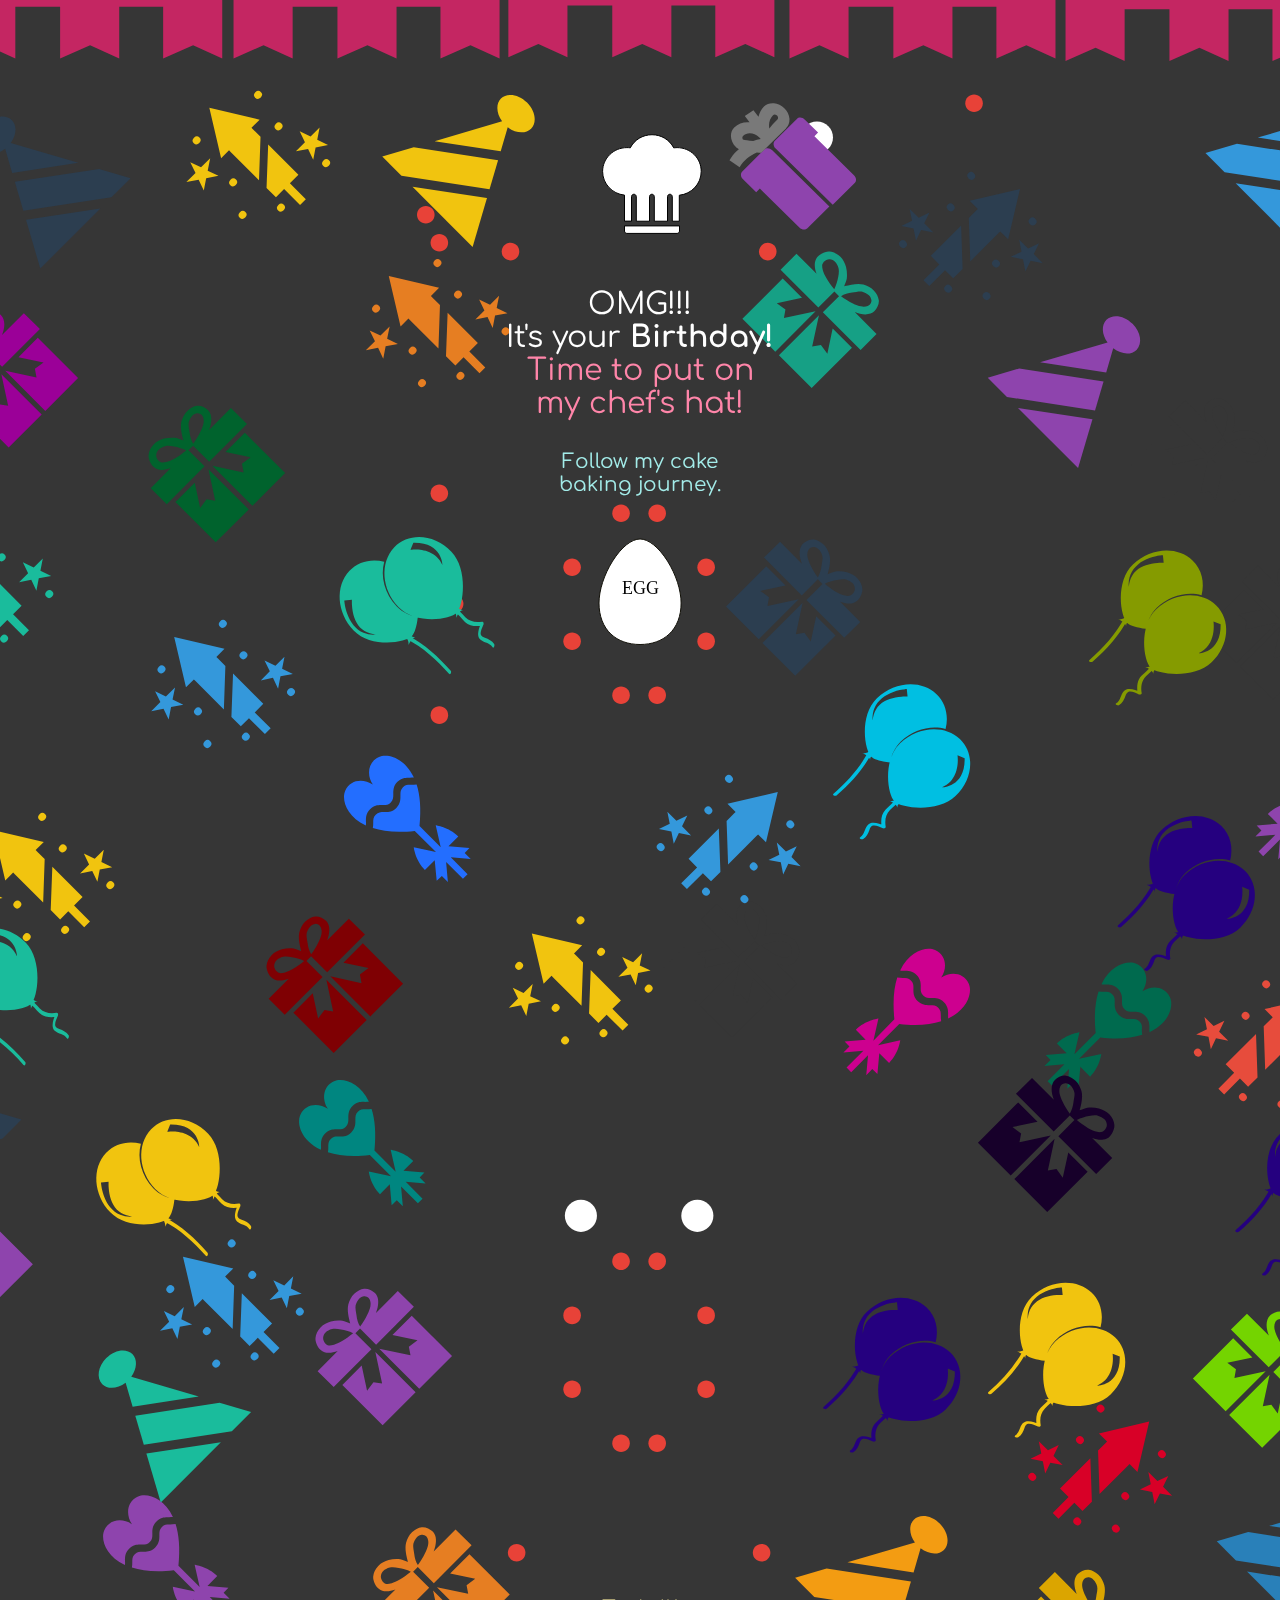
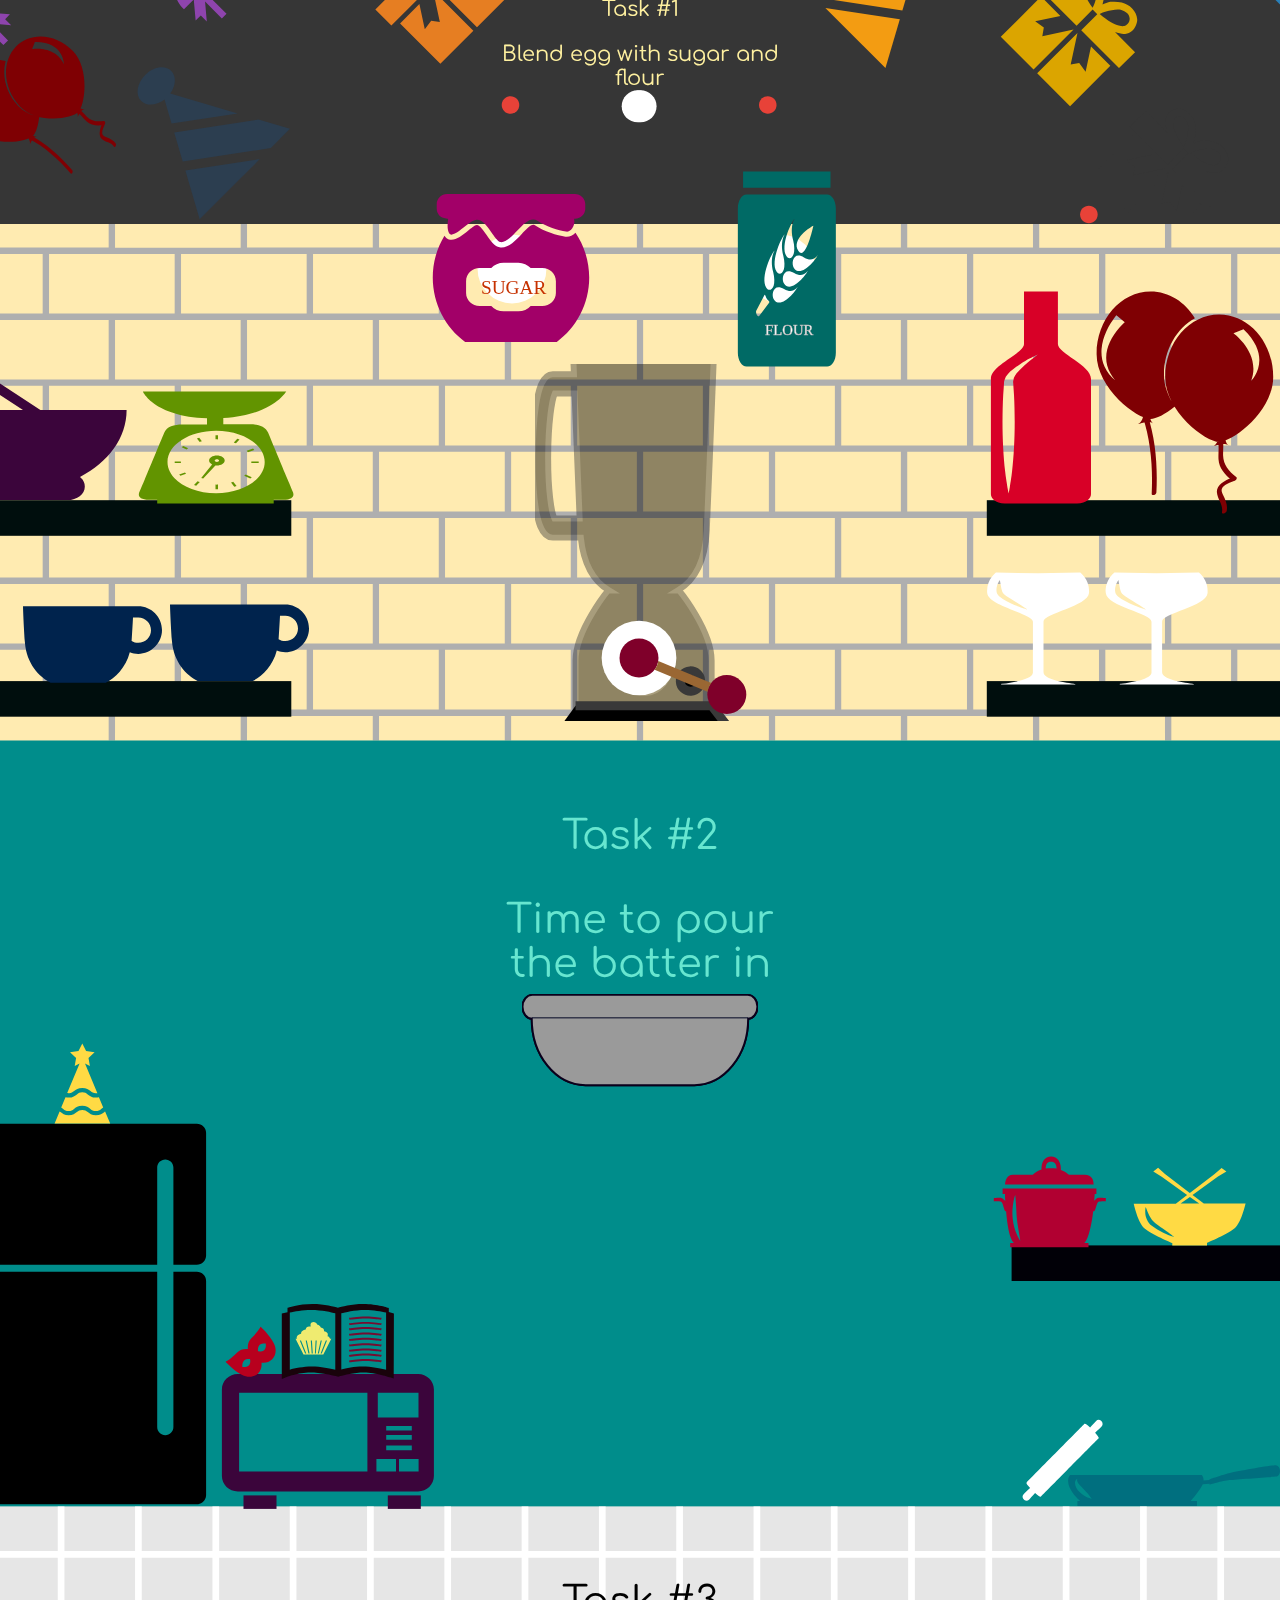
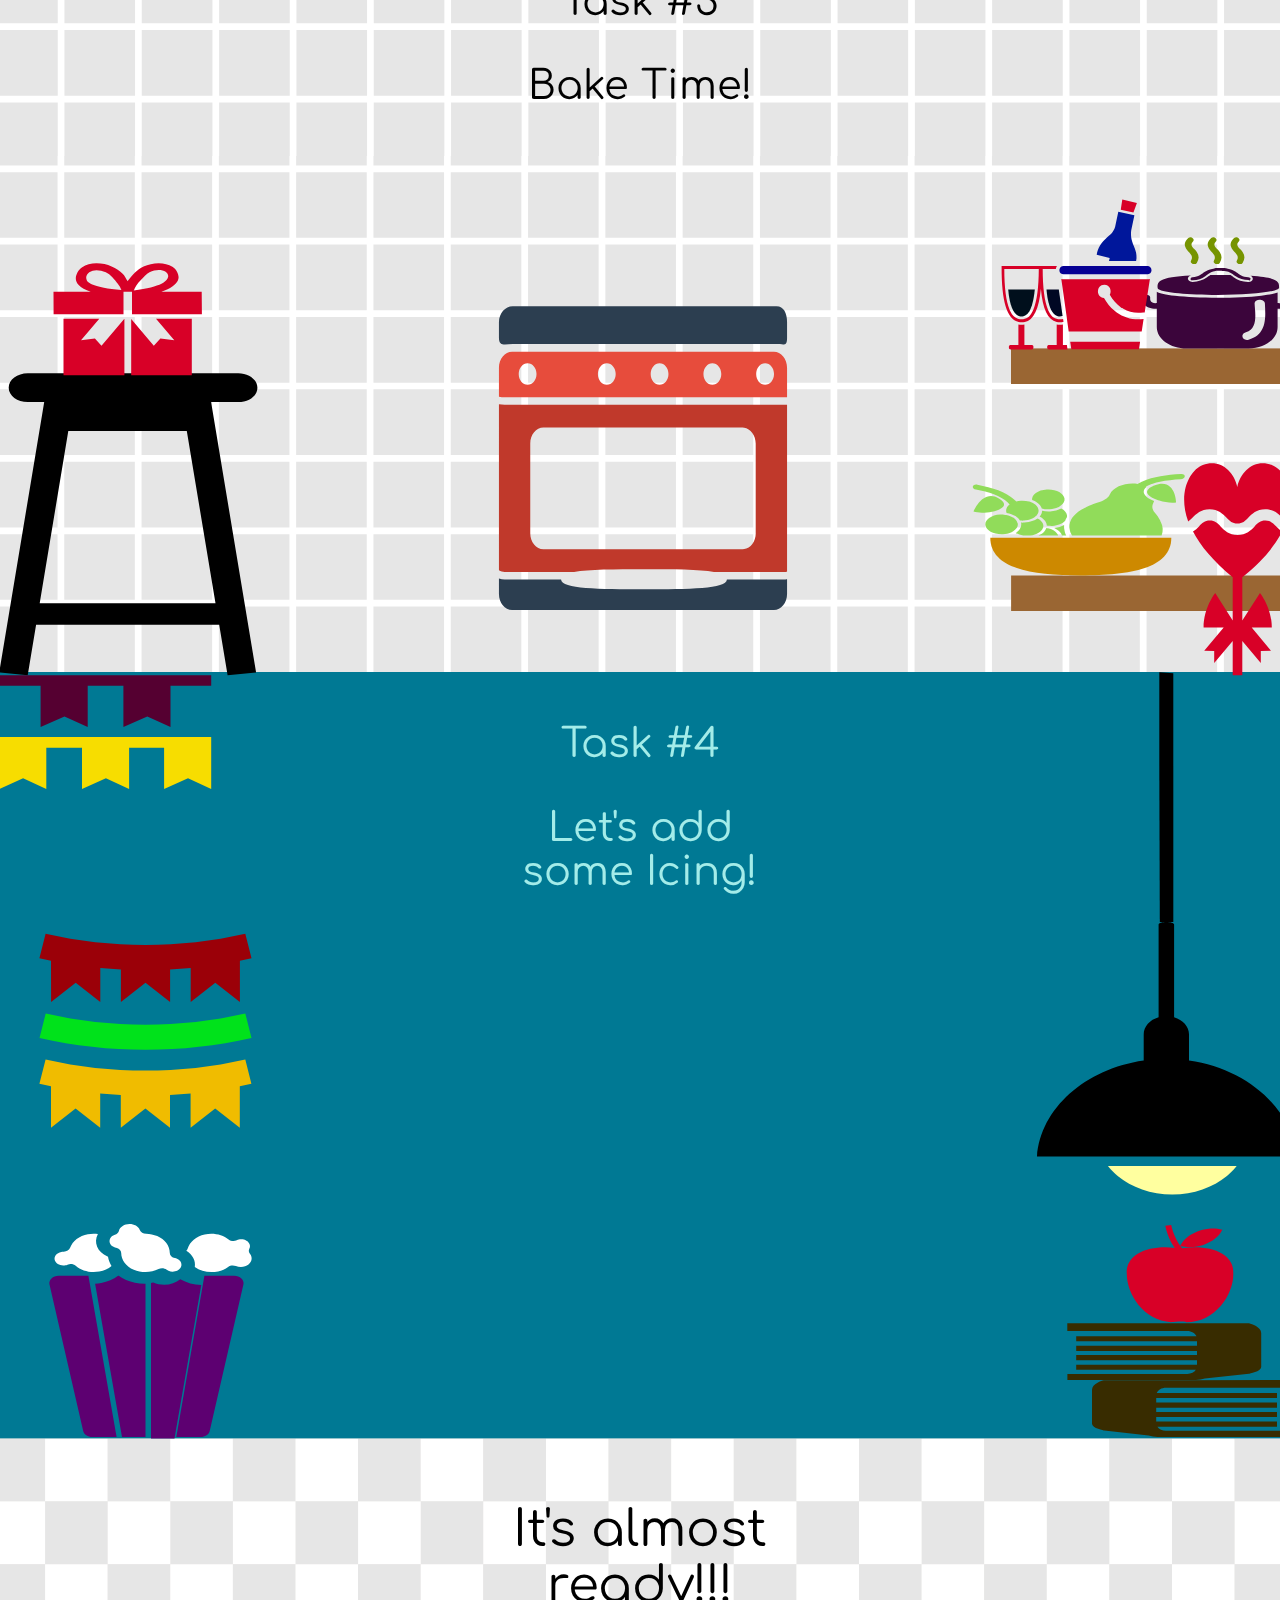
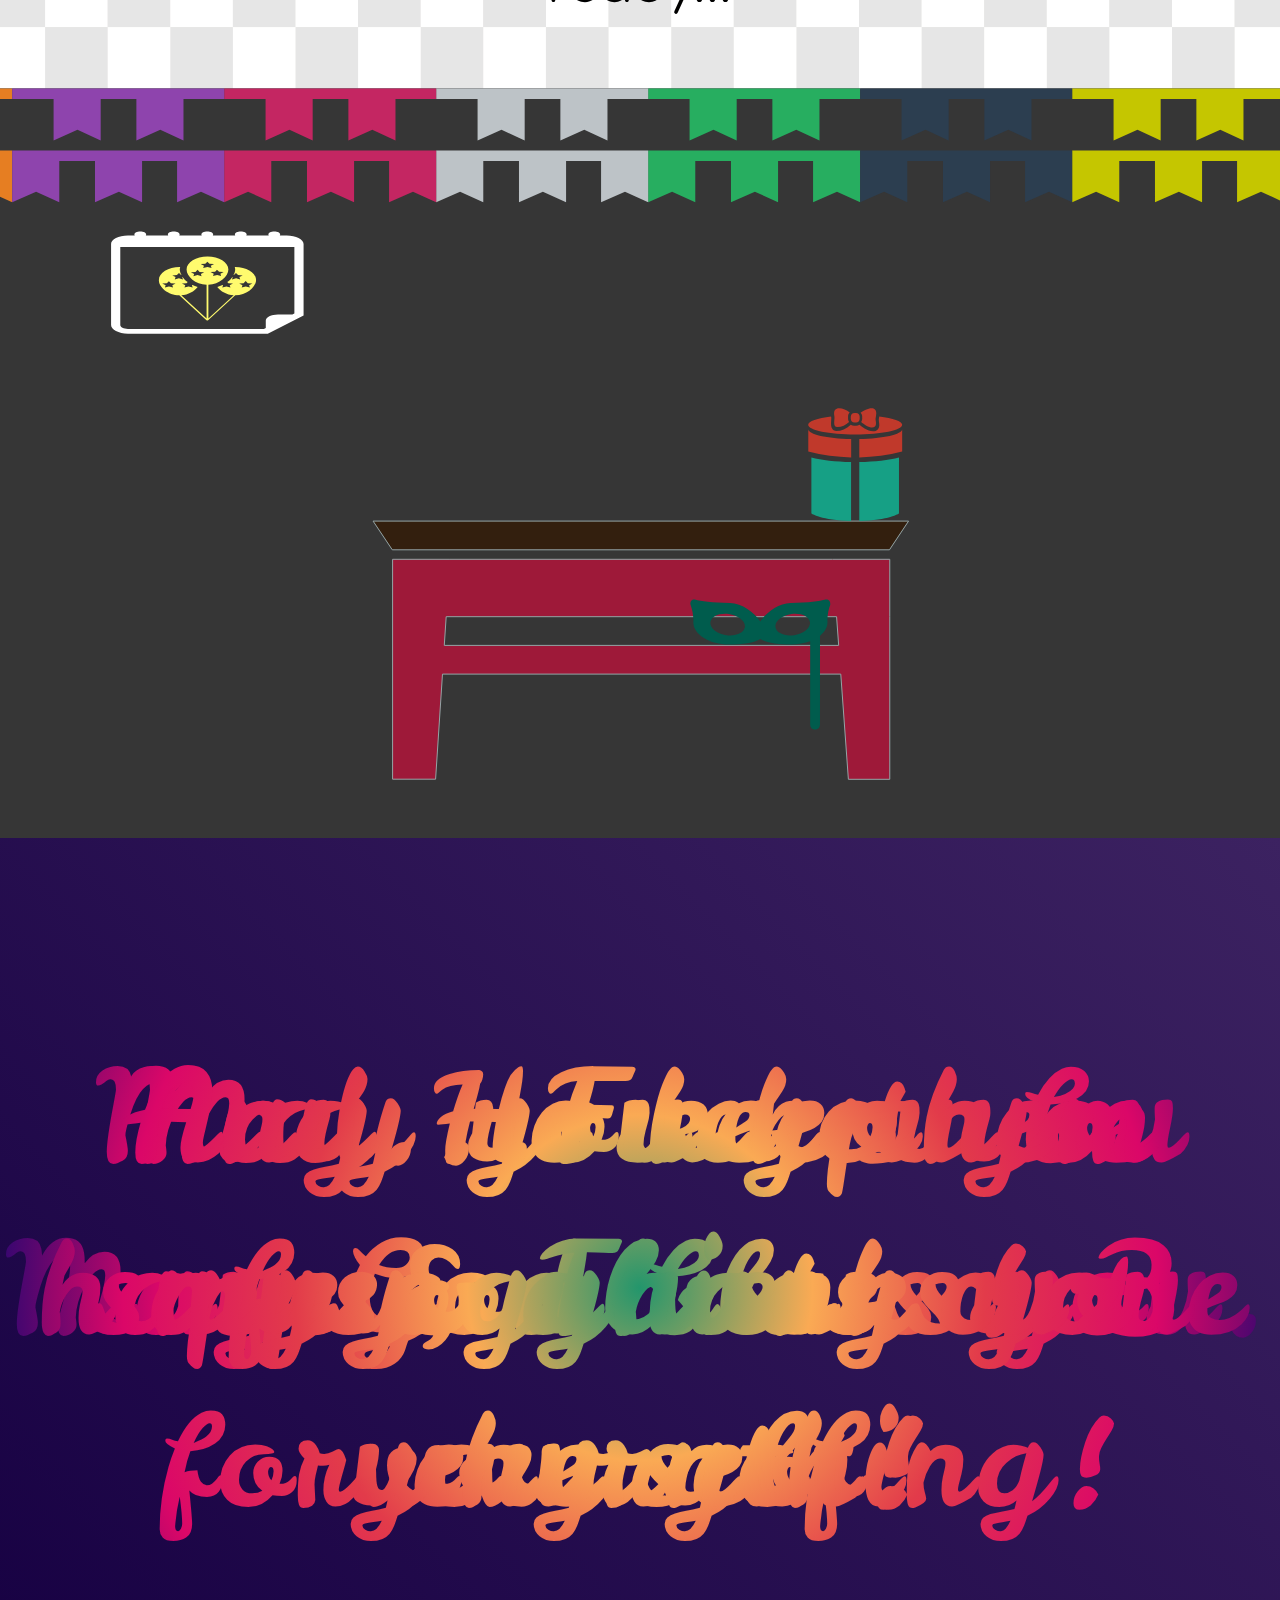
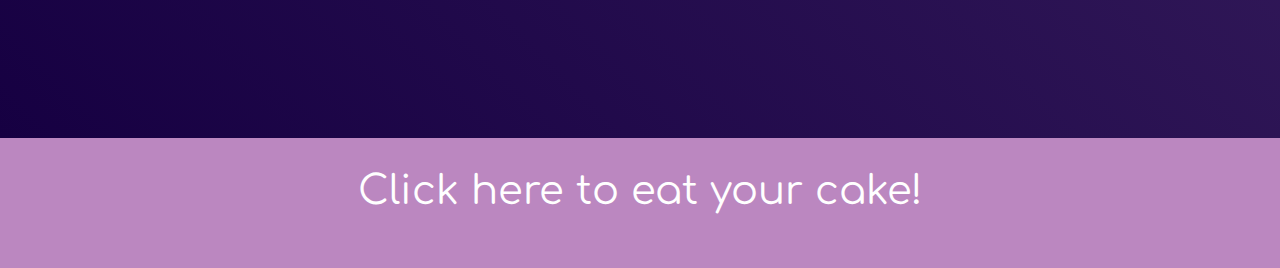
==== commit 3f65b457: "Update index.html" ====
--- a/index.html
+++ b/index.html
@@ -176,7 +176,7 @@
 		<div class="word">May God bless you.</div>
         <div class="word">May you you be happy, always! Be yourself!</div>
         <div class="word">May He keep you safe & Thank you for everything!</div>
-        <div class="word">And...Fuck all mysogynists cuz why not!</div>
+        <div class="word">And...Fuck them mysogynists cuz why not!</div>
 	</div>
     
 </div>
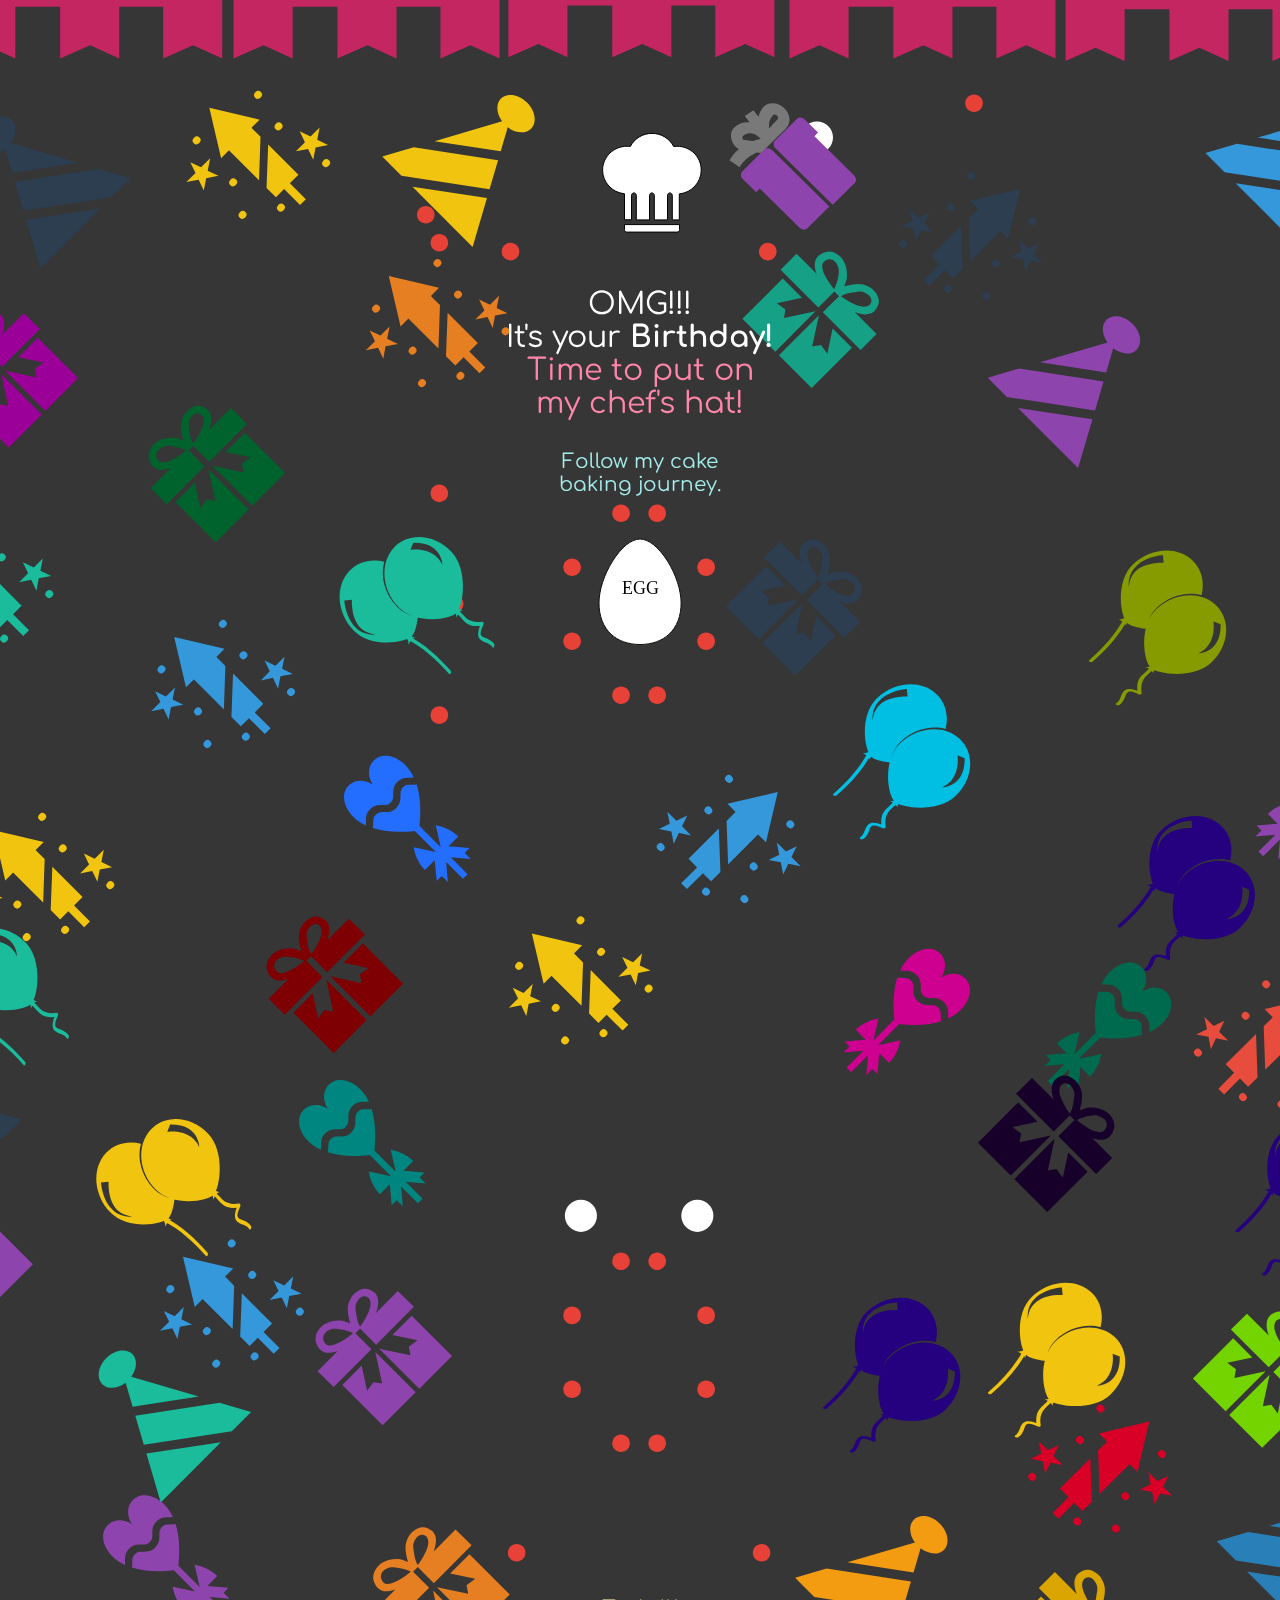
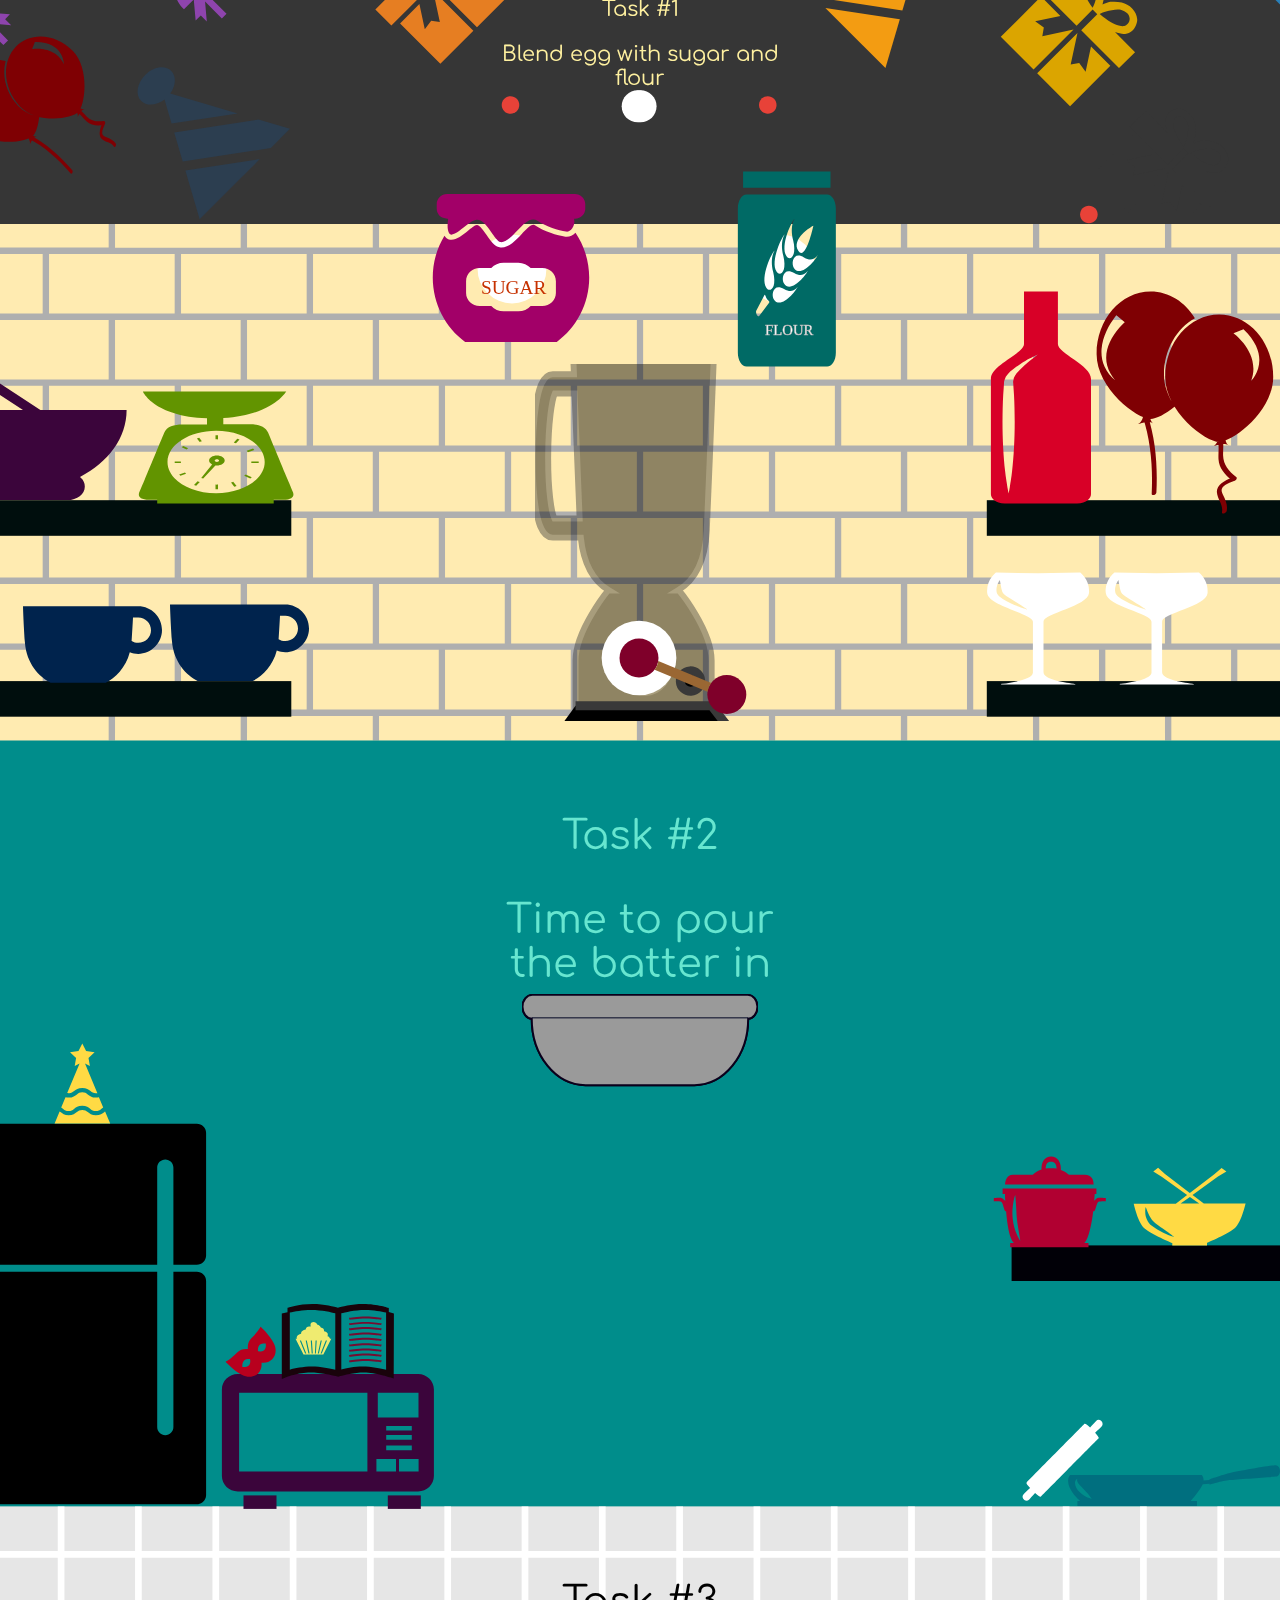
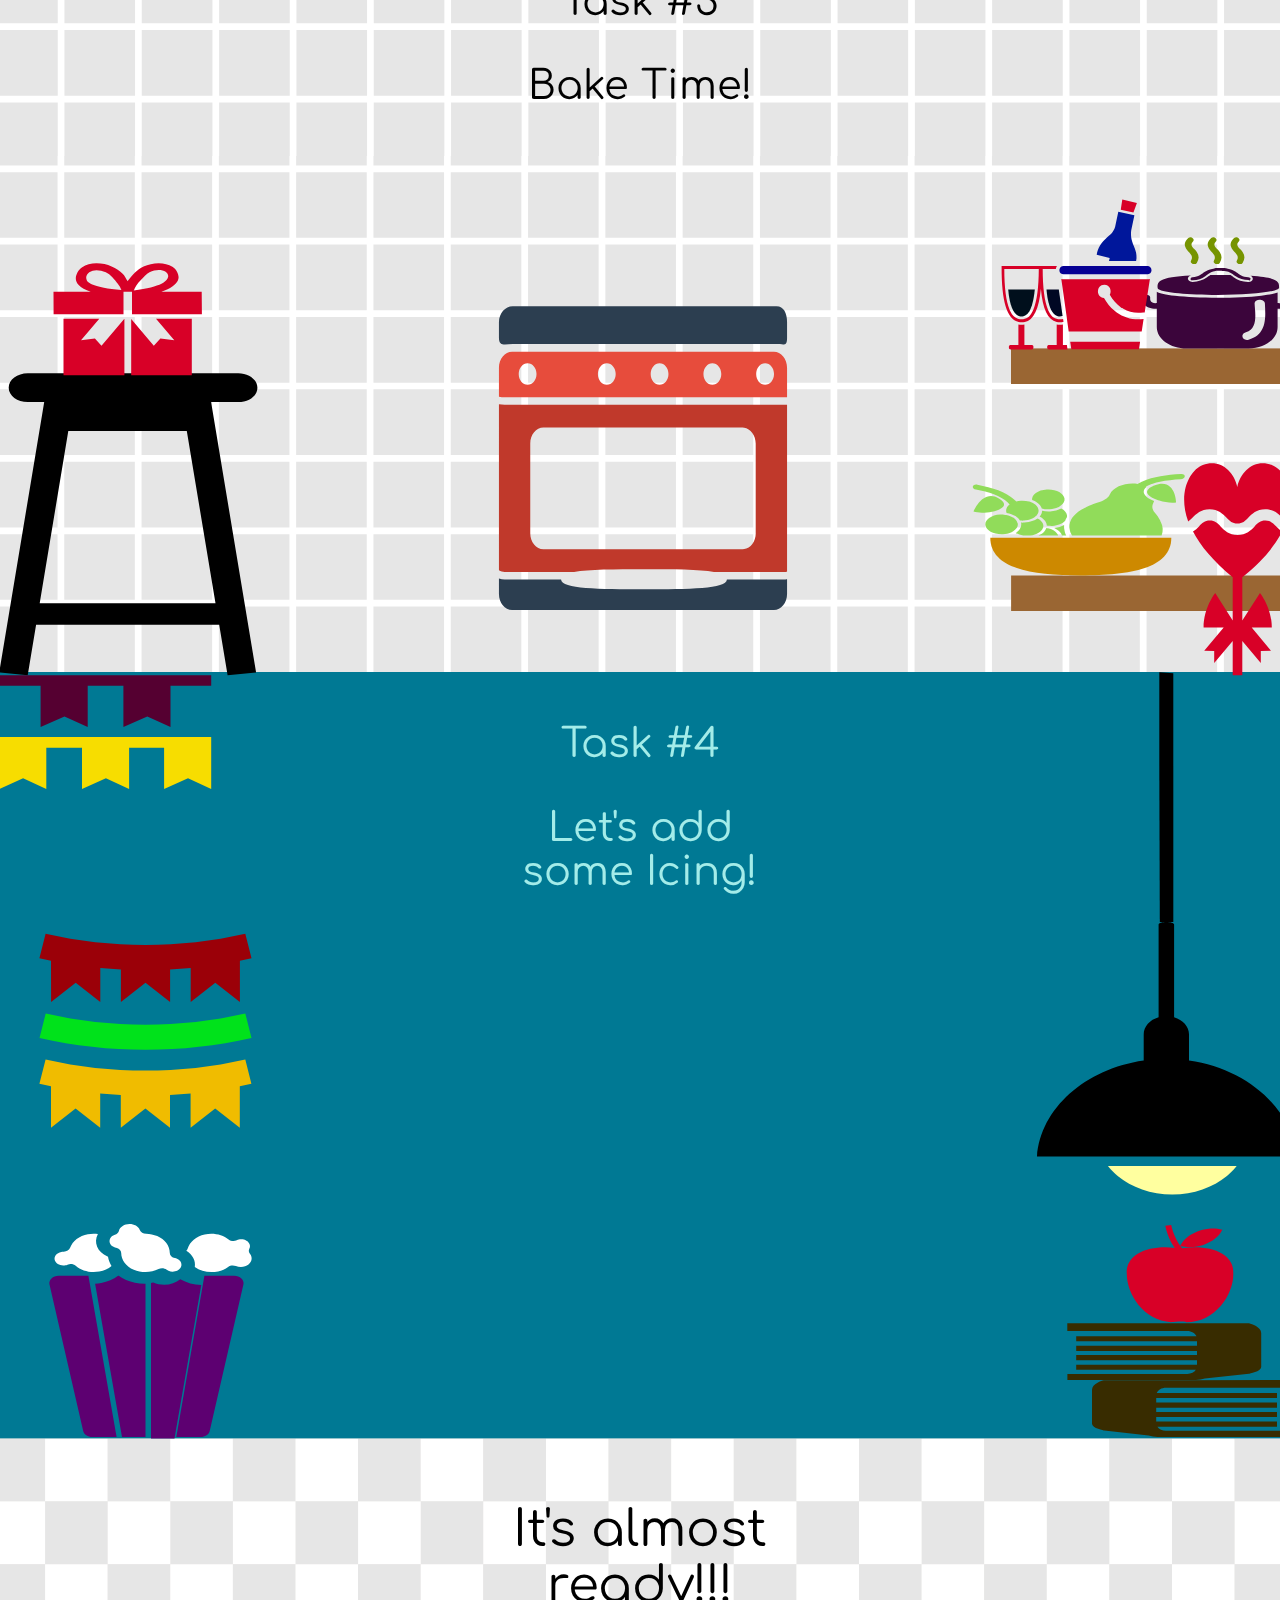
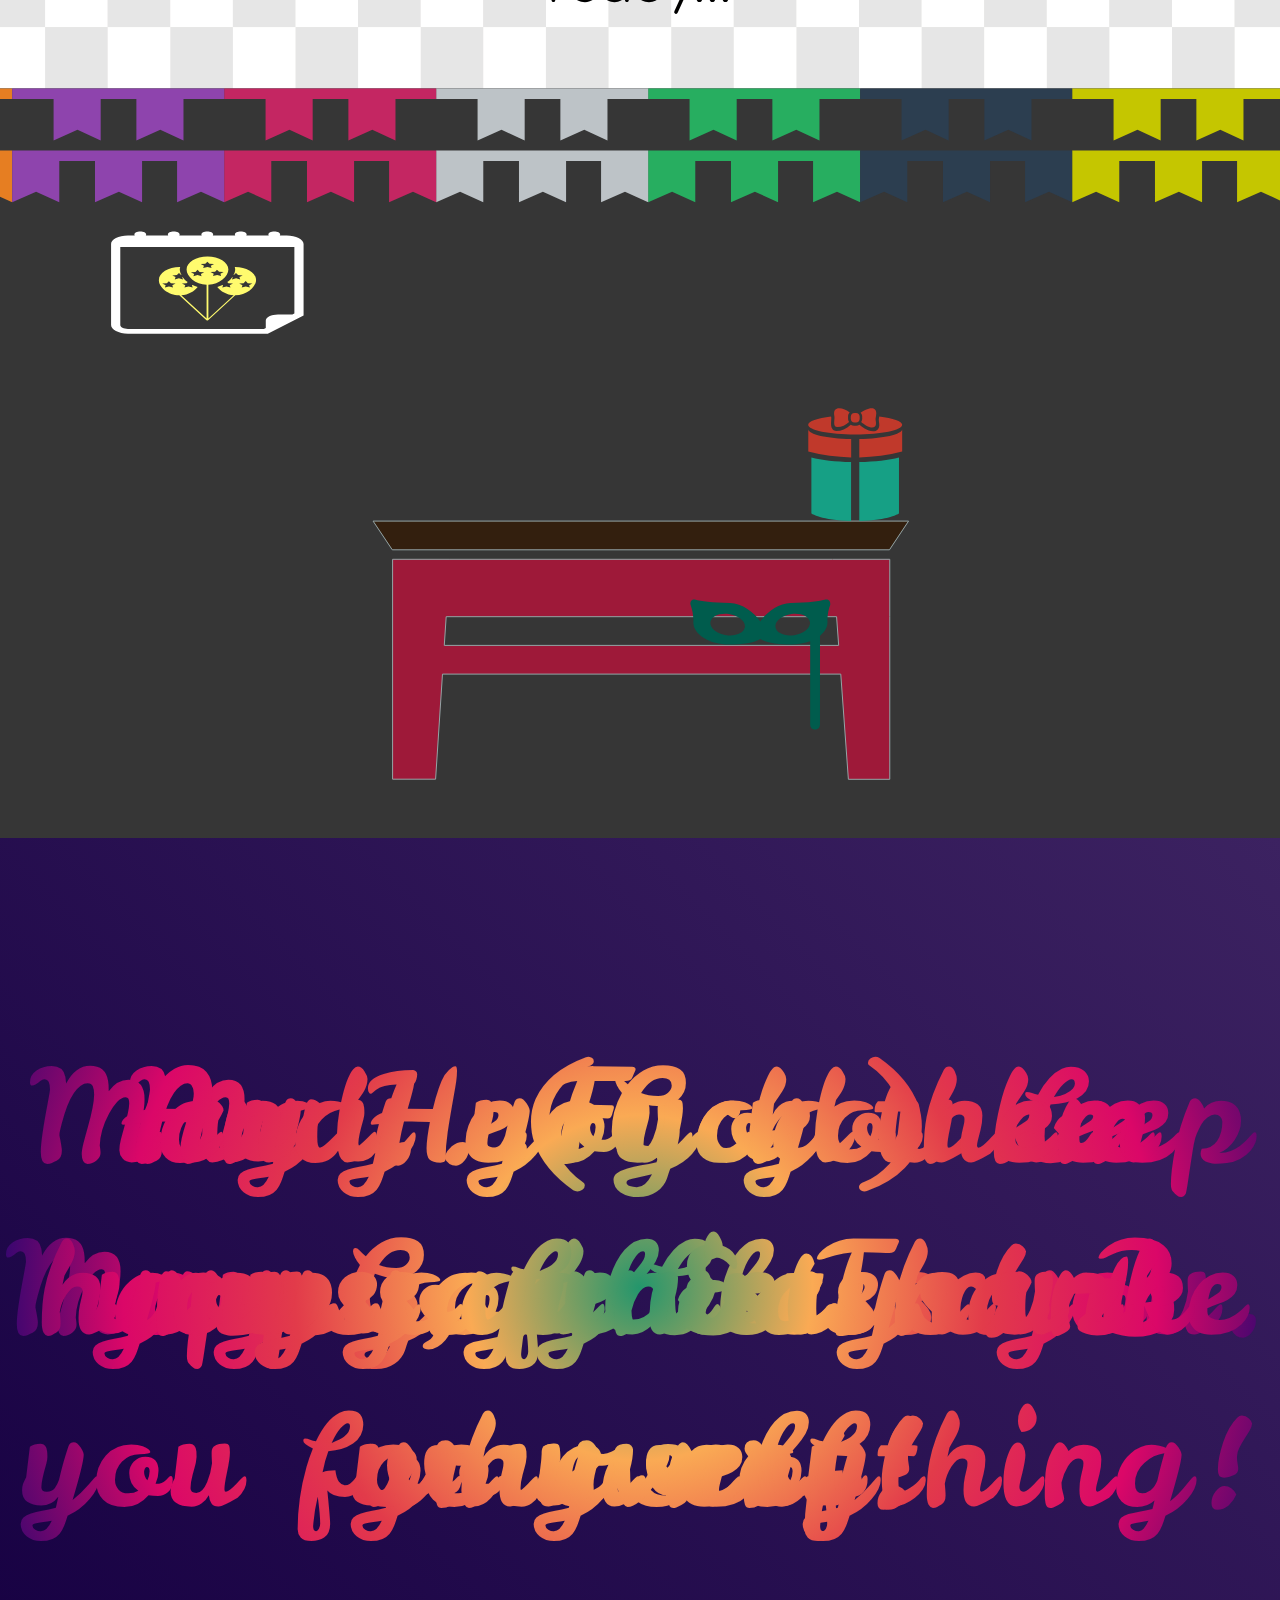
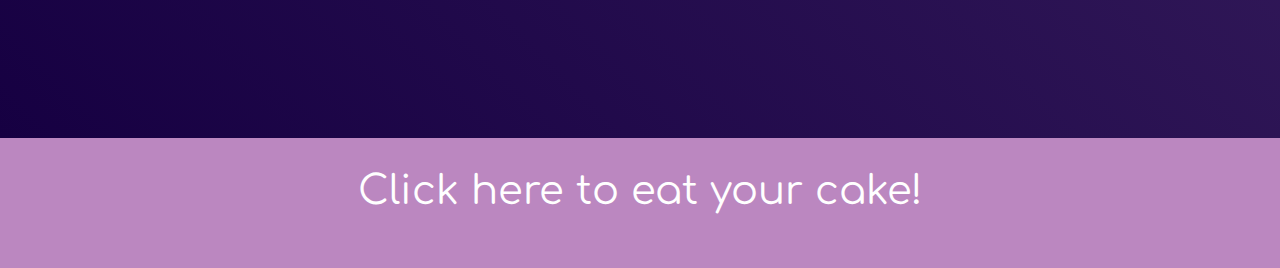
==== commit af0f9c79: "Update index.html" ====
--- a/index.html
+++ b/index.html
@@ -175,7 +175,7 @@
     <div class="container">
 		<div class="word">May God bless you.</div>
         <div class="word">May you you be happy, always! Be yourself!</div>
-        <div class="word">May He keep you safe & Thank you for everything!</div>
+        <div class="word">May He(God) keep you safe & Thank you for everything!</div>
         <div class="word">And...Fuck them mysogynists cuz why not!</div>
 	</div>
     
